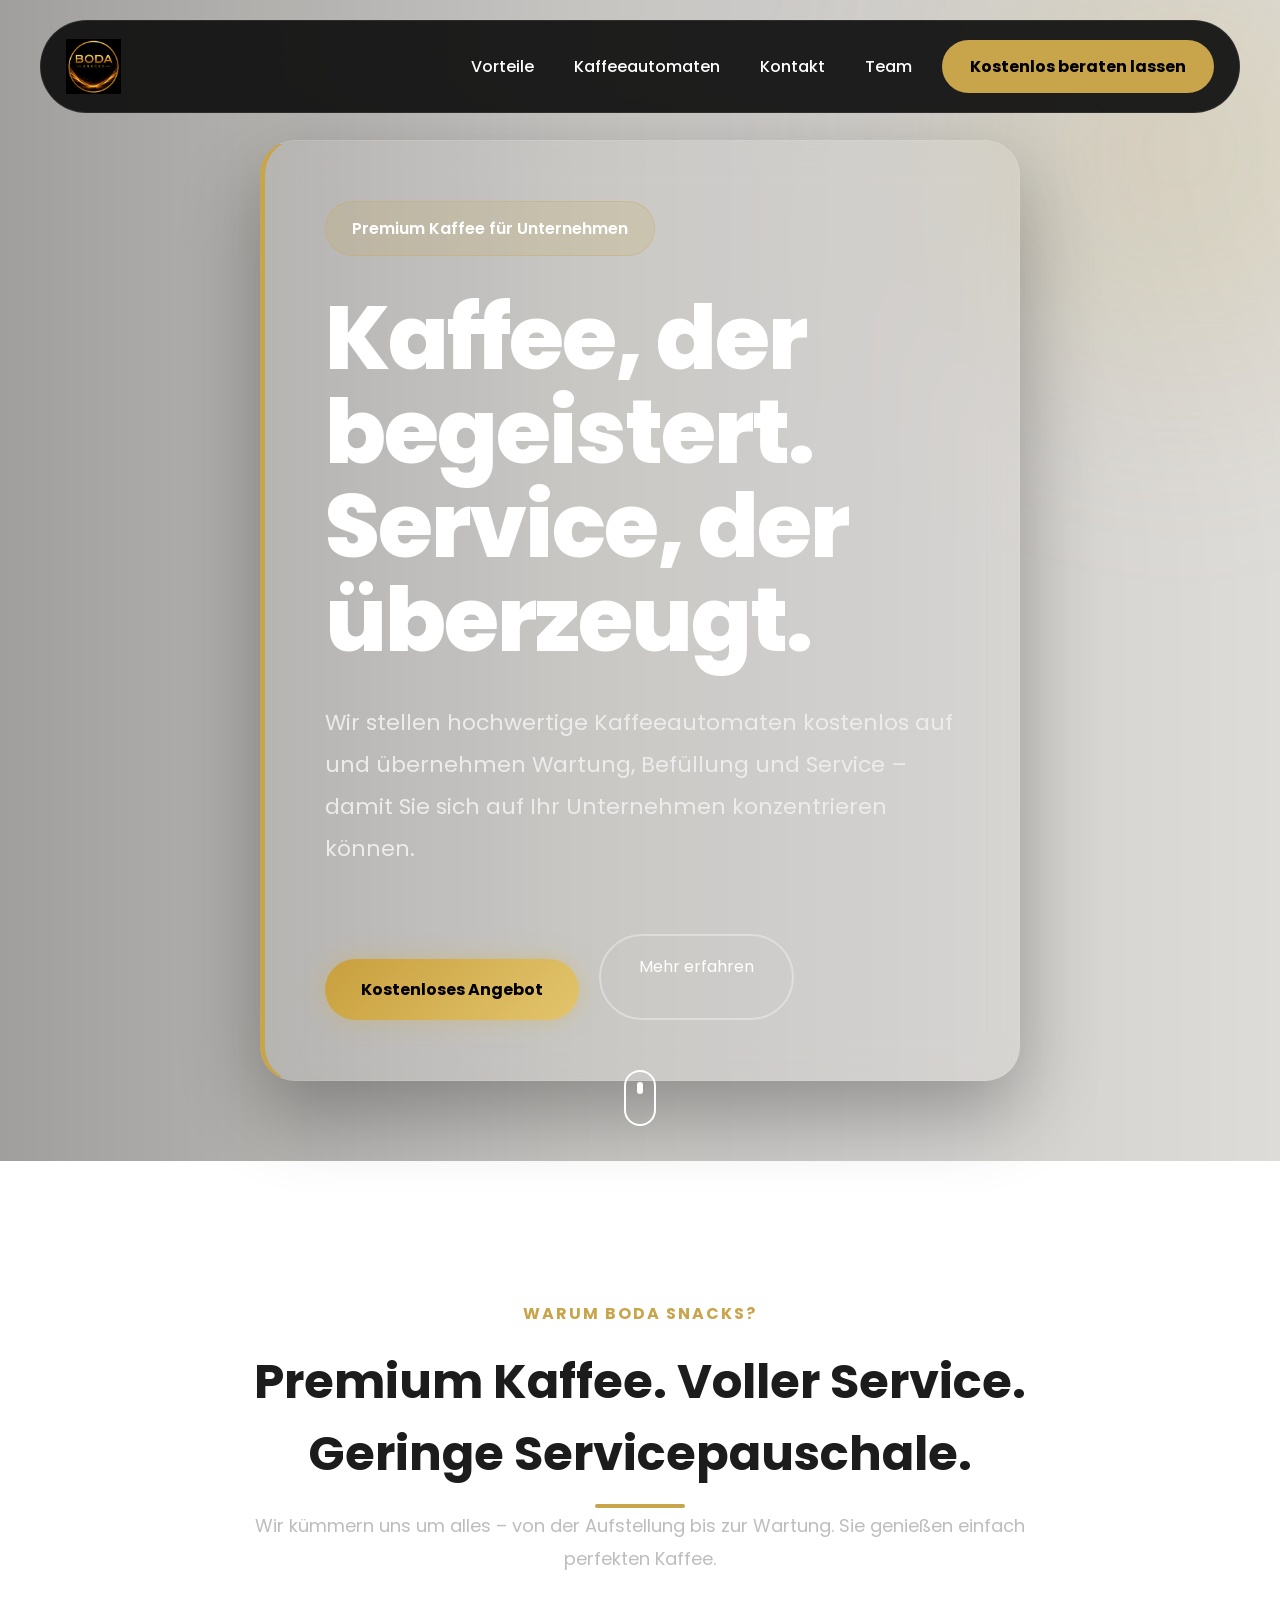
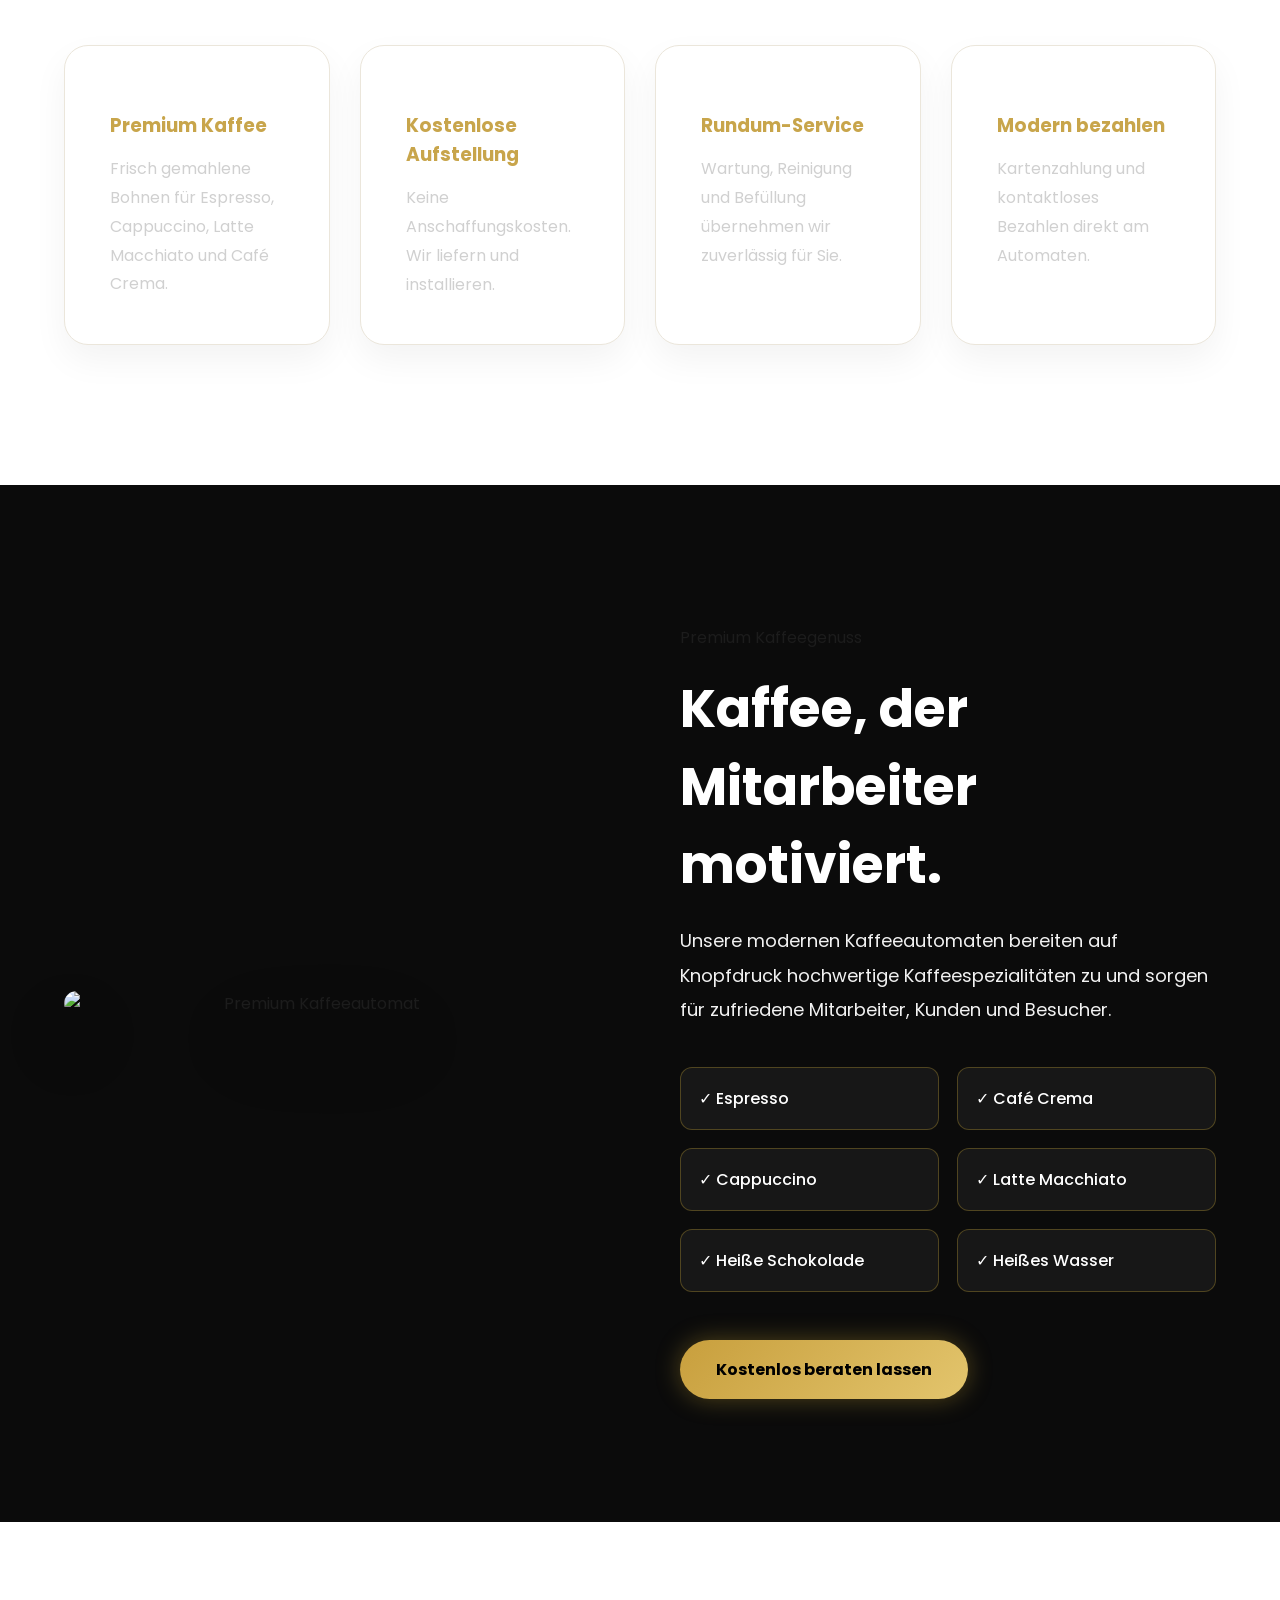
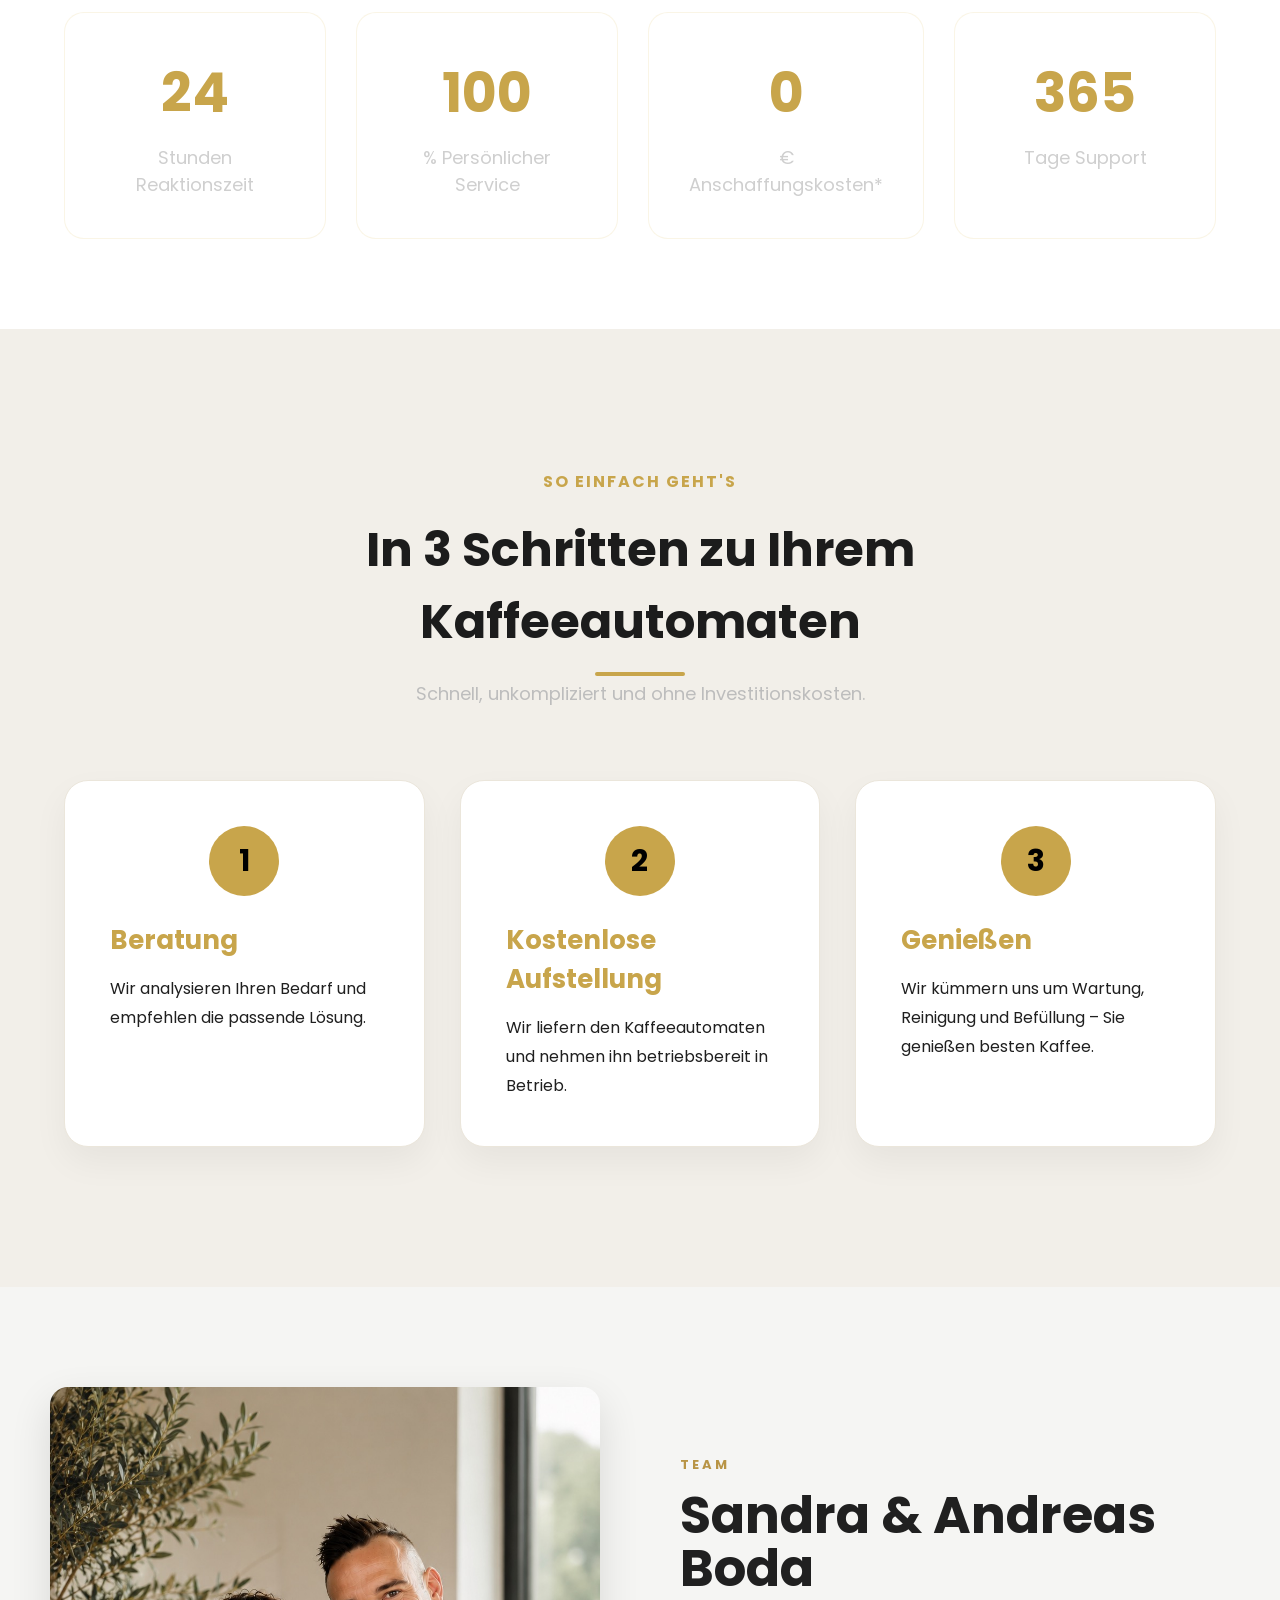
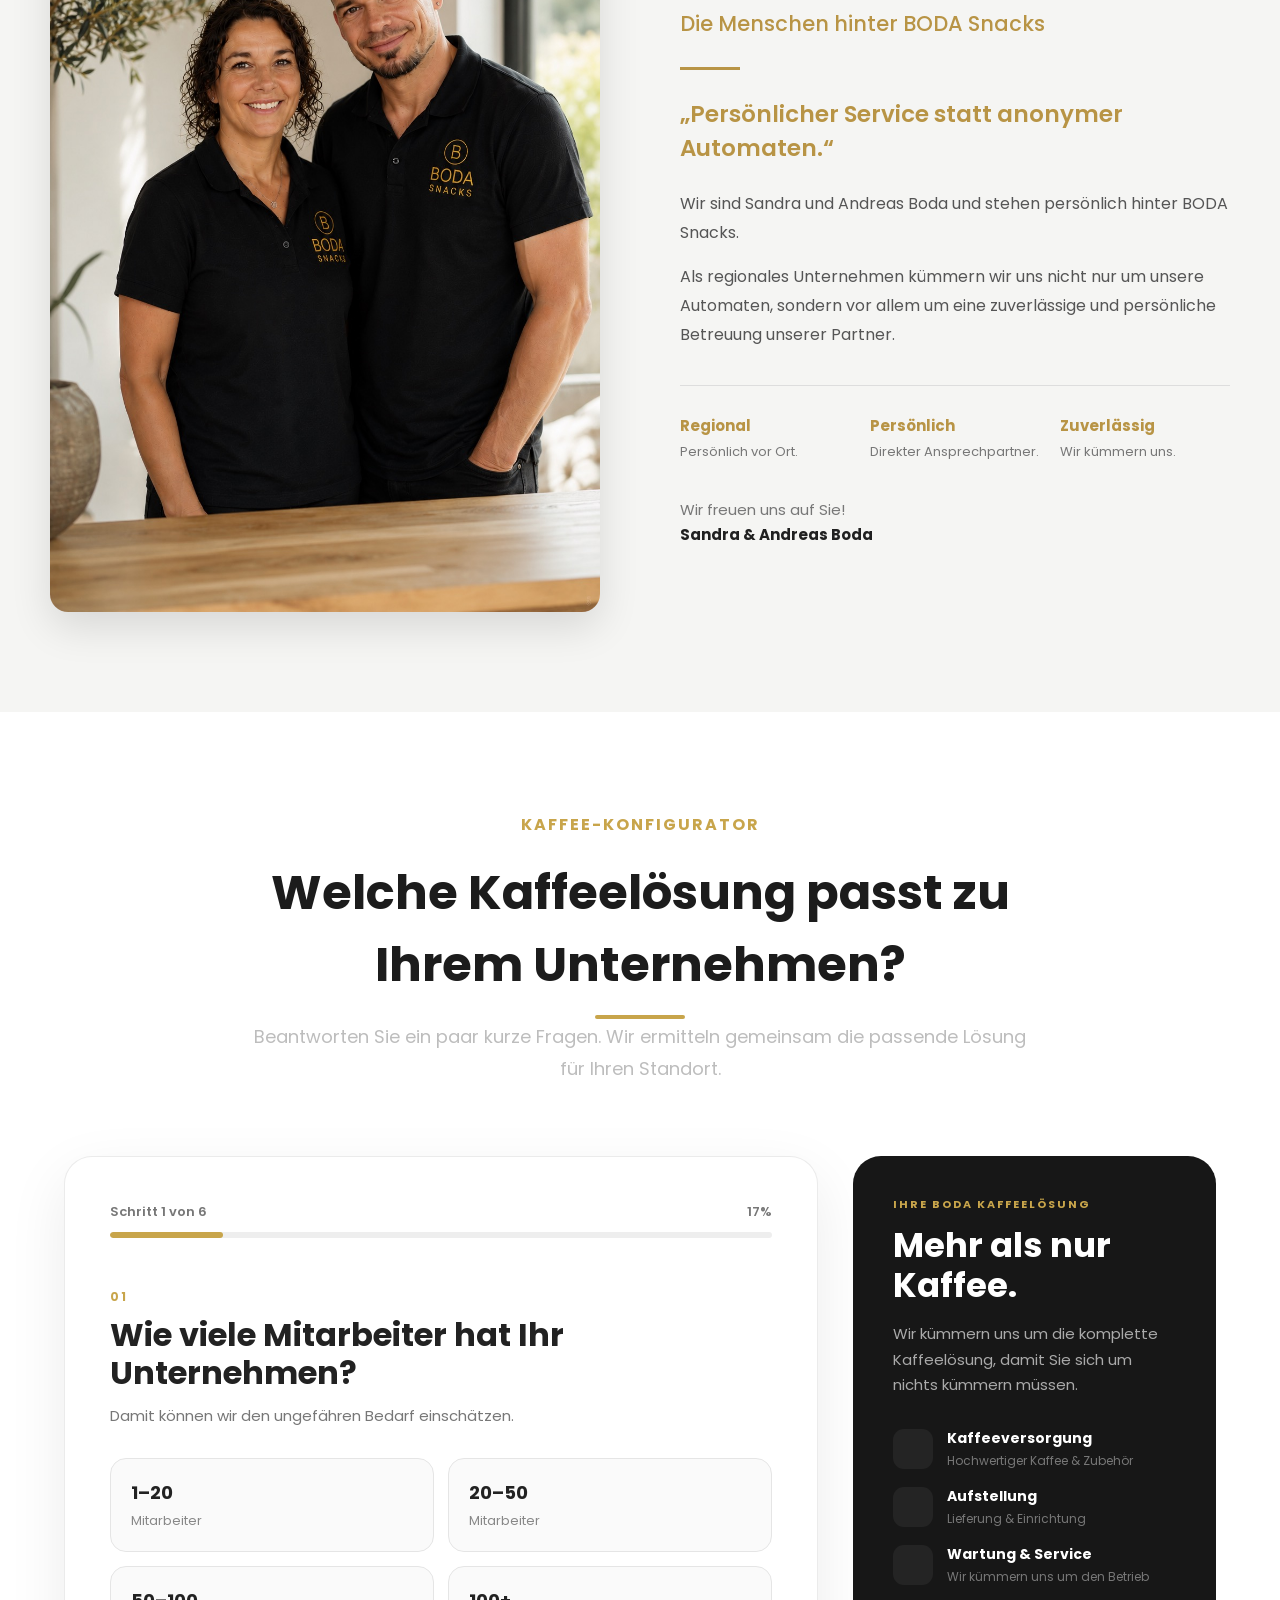
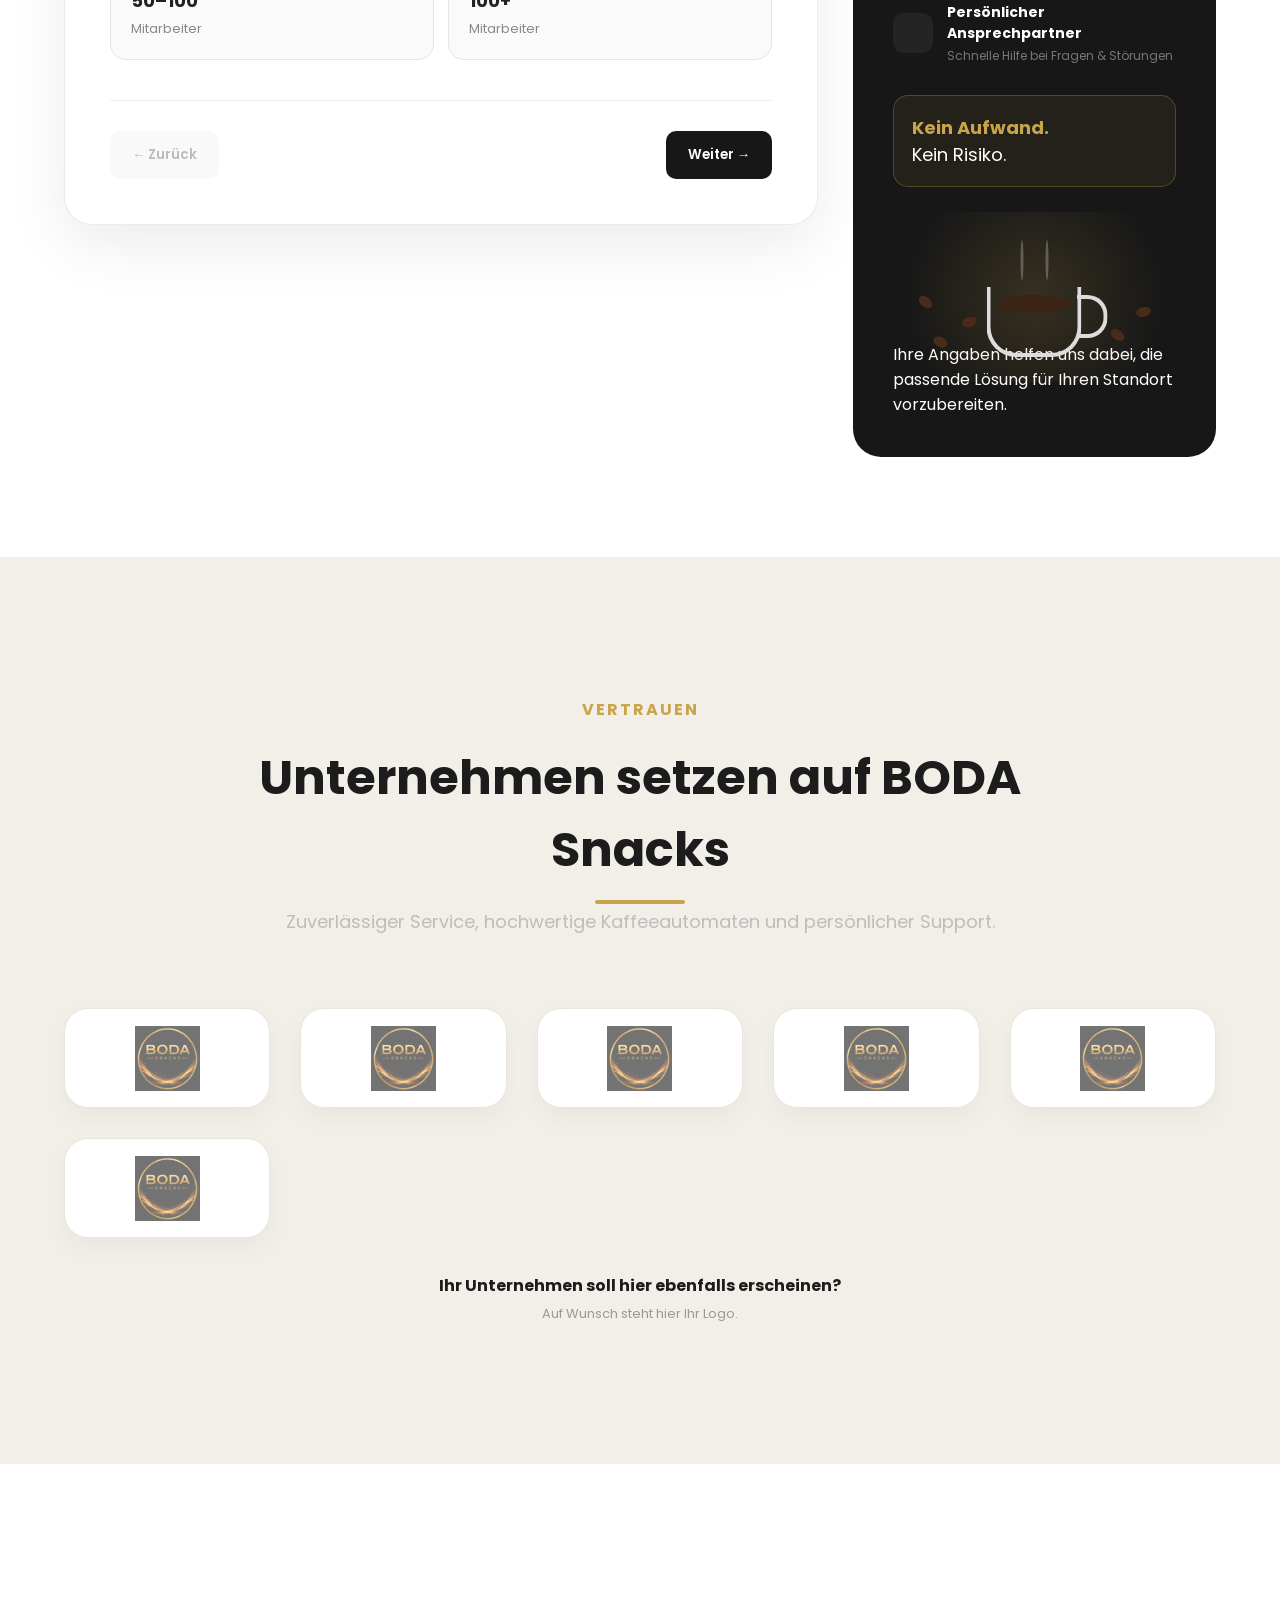
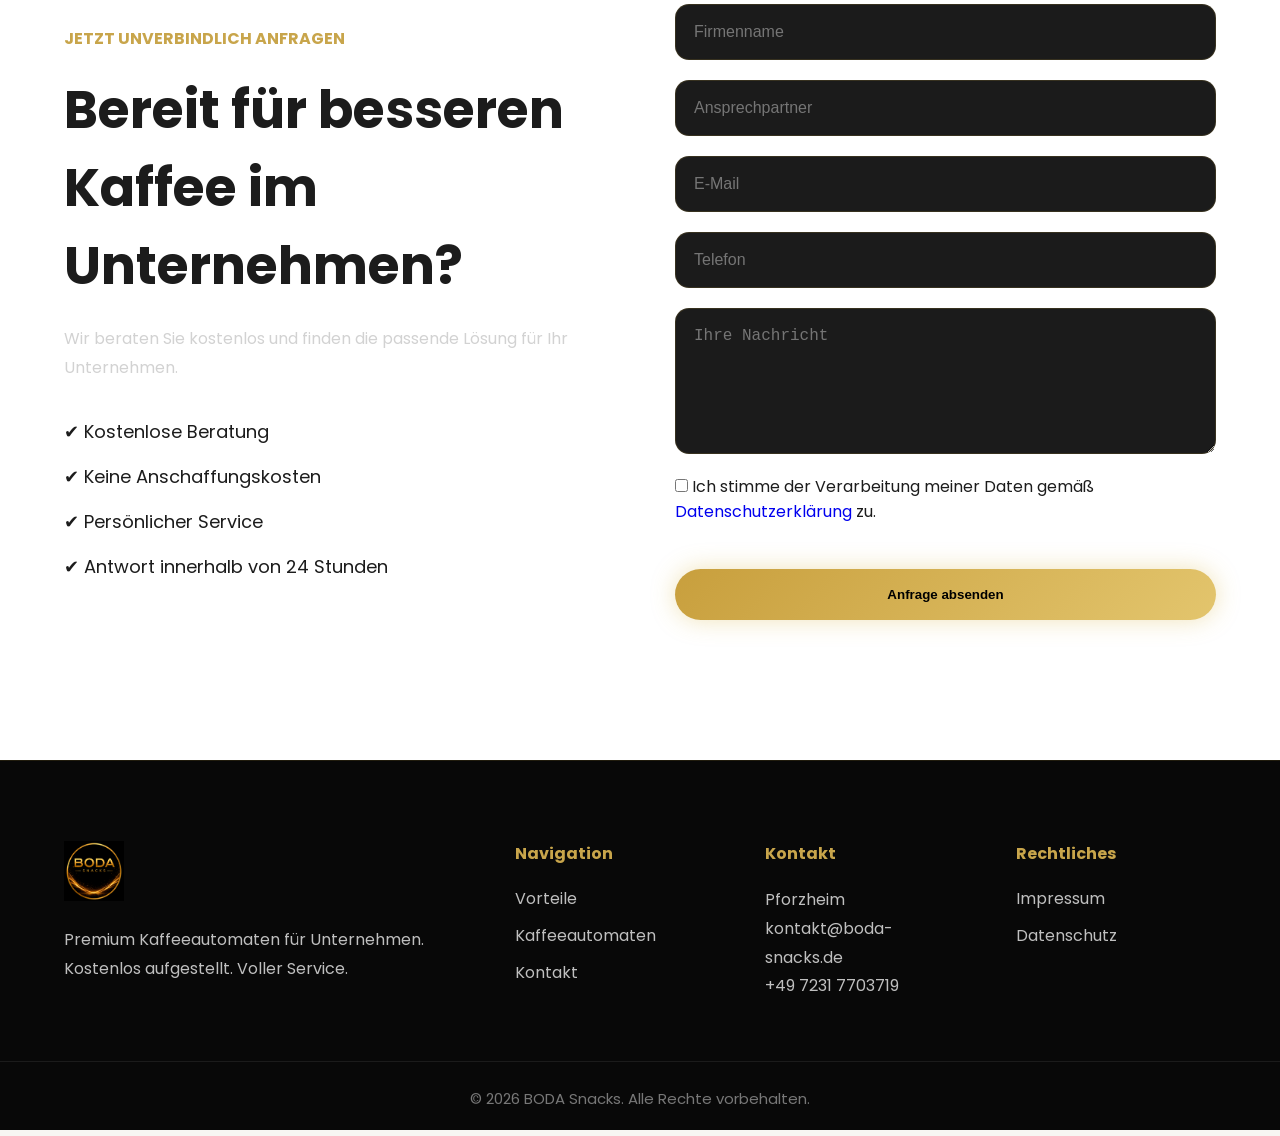
==== index.html @ b127eeb4 "Update index.html" ====
<!DOCTYPE html>
<html lang="de">
<head>

<meta charset="UTF-8">
<meta name="viewport" content="width=device-width, initial-scale=1.0">

<title>Premium Kaffeeautomaten für Unternehmen | BODA Snacks</title>

<meta name="description"
content="Premium Kaffeeautomaten für Unternehmen. Kostenlos aufgestellt. Voller Service. Hochwertiger Kaffee für Mitarbeiter und Kunden.">

<link rel="stylesheet" href="css/style.css">

<link rel="preconnect" href="https://fonts.googleapis.com">
<link rel="preconnect" href="https://fonts.gstatic.com" crossorigin>

<link href="https://fonts.googleapis.com/css2?family=Poppins:wght@300;400;500;600;700;800&display=swap" rel="stylesheet">

</head>

<body>
<header class="hero">

    <video autoplay muted loop playsinline class="hero-video">
        <source src="hero.mp4" type="video/mp4">
    </video>

    <div class="hero-overlay"></div>
    
    <nav class="navbar container">

        <a href="#" class="logo">
            <img src="logo.png" alt="BODA Snacks">
        </a>

        <ul class="nav-links">
            <li><a href="#vorteile">Vorteile</a></li>
            <li><a href="#kaffee">Kaffeeautomaten</a></li>
            <li><a href="#kontakt">Kontakt</a></li>
            <li><a href="#team">Team</a></li>
        </ul>

        <a href="#kontakt" class="btn-nav">
            Kostenlos beraten lassen
        </a>
<div class="hamburger">
        <span></span>
        <span></span>
        <span></span>
    </div>
        
    </nav>

    <div class="hero-content container">

        <span class="hero-badge">
            Premium Kaffee für Unternehmen
        </span>

        <h1>
            Kaffee, der begeistert.
            <br>
            Service, der überzeugt.
        </h1>

        <p>
            Wir stellen hochwertige Kaffeeautomaten kostenlos auf und übernehmen
            Wartung, Befüllung und Service – damit Sie sich auf Ihr Unternehmen
            konzentrieren können.
        </p>

        <div class="hero-buttons">

            <a href="#kontakt" class="btn-gold">
                Kostenloses Angebot
            </a>

            <a href="#kaffee" class="btn-outline">
                Mehr erfahren
            </a>

        </div>

    </div>

<div class="scroll-indicator">

    <span></span>

</div>
    
</header>
<section id="vorteile" class="benefits">

    <div class="container">

        <div class="section-title">
            <span>Warum BODA Snacks?</span>
            <h2>Premium Kaffee. Voller Service. Geringe Servicepauschale.</h2>
            <p>
                Wir kümmern uns um alles – von der Aufstellung bis zur Wartung.
                Sie genießen einfach perfekten Kaffee.
            </p>
        </div>

        <div class="benefit-grid">

            <div class="benefit-card">
                <div class="benefit-icon">
                <i data-lucide="coffee"></i>
                </div>
                <h3>Premium Kaffee</h3>
                <p>Frisch gemahlene Bohnen für Espresso, Cappuccino, Latte Macchiato und Café Crema.</p>
            </div>

            <div class="benefit-card">
            <div class="benefit-icon">
            <i data-lucide="truck"></i>
            </div>
            <h3>Kostenlose Aufstellung</h3>
            <p>
            Keine Anschaffungskosten. Wir liefern und installieren.
            </p>
            </div>

            <div class="benefit-card">
                <div class="benefit-icon">
                    <i data-lucide="wrench"></i>
                </div>
                <h3>Rundum-Service</h3>
                <p>Wartung, Reinigung und Befüllung übernehmen wir zuverlässig für Sie.</p>
            </div>

            <div class="benefit-card">
                <div class="benefit-icon">
                    <i data-lucide="credit-card"></i>
                </div>
                <h3>Modern bezahlen</h3>
                <p>Kartenzahlung und kontaktloses Bezahlen direkt am Automaten.</p>
            </div>

        </div>

    </div>

</section>

<section id="kaffee" class="coffee-showcase">

    <div class="container showcase-grid">

        <div class="showcase-image">

            <img src="hero2.mp4"
                 alt="Premium Kaffeeautomat">

        </div>

        <div class="showcase-content">

            <span>Premium Kaffeegenuss</span>

            <h2>
                Kaffee, der Mitarbeiter motiviert.
            </h2>

            <p>
                Unsere modernen Kaffeeautomaten bereiten auf Knopfdruck
                hochwertige Kaffeespezialitäten zu und sorgen für zufriedene
                Mitarbeiter, Kunden und Besucher.
            </p>

            <div class="coffee-list">

                <div>✓ Espresso</div>
                <div>✓ Café Crema</div>
                <div>✓ Cappuccino</div>
                <div>✓ Latte Macchiato</div>
                <div>✓ Heiße Schokolade</div>
                <div>✓ Heißes Wasser</div>

            </div>

            <a href="#kontakt" class="btn-gold">
                Kostenlos beraten lassen
            </a>

        </div>

    </div>

</section>

<section class="stats">

    <div class="container stats-grid">

        <div class="stat">
            <h2 class="counter" data-target="24">24</h2>
            <p>Stunden Reaktionszeit</p>
        </div>

        <div class="stat">
          <h2 class="counter" data-target="100">100</h2>
        <p>% Persönlicher Service</p>
        </div>

        <div class="stat">
          <h2 class="counter" data-target="0">0</h2>
        <p>€ Anschaffungskosten*</p>
        </div>

        <div class="stat">
           <h2 class="counter" data-target="365">365</h2>
            <p>Tage Support</p>
        </div>

    </div>

</section>

<section class="process">

    <div class="container">

        <div class="section-title">
            <span>So einfach geht's</span>
            <h2>In 3 Schritten zu Ihrem Kaffeeautomaten</h2>
            <p>
                Schnell, unkompliziert und ohne Investitionskosten.
            </p>
        </div>

        <div class="process-grid">

            <div class="process-card">

                <div class="number">1</div>

                <h3>Beratung</h3>

                <p>
                    Wir analysieren Ihren Bedarf und empfehlen die passende Lösung.
                </p>

            </div>

            <div class="process-card">

                <div class="number">2</div>

                <h3>Kostenlose Aufstellung</h3>

                <p>
                    Wir liefern den Kaffeeautomaten und nehmen ihn betriebsbereit in Betrieb.
                </p>

            </div>

            <div class="process-card">

                <div class="number">3</div>

                <h3>Genießen</h3>

                <p>
                    Wir kümmern uns um Wartung, Reinigung und Befüllung – Sie genießen besten Kaffee.
                </p>

            </div>

        </div>

    </div>

</section>

<!-- TEAM / ÜBER UNS -->
<section class="team-section" id="team">
  <div class="team-container">

    <div class="team-image">
      <img src="teamfoto.jpg" alt="Sandra und Andreas Boda – BODA Snacks">
    </div>

    <div class="team-content">
      <span class="team-label">TEAM</span>

      <h2>
        Sandra &amp; Andreas Boda
      </h2>

      <h3>Die Menschen hinter BODA Snacks</h3>

      <div class="team-line"></div>

      <p class="team-quote">
        „Persönlicher Service statt anonymer Automaten.“
      </p>

      <p>
        Wir sind Sandra und Andreas Boda und stehen persönlich
        hinter BODA Snacks.
      </p>

      <p>
        Als regionales Unternehmen kümmern wir uns nicht nur um
        unsere Automaten, sondern vor allem um eine zuverlässige
        und persönliche Betreuung unserer Partner.
      </p>

      <div class="team-values">
        <div>
          <strong>Regional</strong>
          <span>Persönlich vor Ort.</span>
        </div>

        <div>
          <strong>Persönlich</strong>
          <span>Direkter Ansprechpartner.</span>
        </div>

        <div>
          <strong>Zuverlässig</strong>
          <span>Wir kümmern uns.</span>
        </div>
      </div>

      <p class="team-signature">
        Wir freuen uns auf Sie!<br>
        <strong>Sandra &amp; Andreas Boda</strong>
      </p>
    </div>

  </div>
</section>
    
<section class="configurator" id="konfigurator">

    <div class="container">

        <div class="section-title">

            <span>KAFFEE-KONFIGURATOR</span>

            <h2>
                Welche Kaffeelösung passt zu Ihrem Unternehmen?
            </h2>

            <p>
                Beantworten Sie ein paar kurze Fragen.
                Wir ermitteln gemeinsam die passende Lösung für Ihren Standort.
            </p>

        </div>


        <div class="configurator-layout">


            <!-- LINKER BEREICH -->

            <div class="configurator-form">


                <!-- FORTSCHRITT -->

                <div class="config-progress">

                    <div class="progress-top">

                        <span id="stepLabel">
                            Schritt 1 von 6
                        </span>

                        <span id="progressPercent">
                            17%
                        </span>

                    </div>


                    <div class="progress-bar">

                        <div
                            id="progressFill"
                            class="progress-fill">
                        </div>

                    </div>

                </div>


                <!-- SCHRITT 1 -->

                <div
                    class="config-step active"
                    data-step="1">

                    <span class="step-number">
                        01
                    </span>

                    <h3>
                        Wie viele Mitarbeiter hat Ihr Unternehmen?
                    </h3>

                    <p class="step-description">
                        Damit können wir den ungefähren Bedarf einschätzen.
                    </p>


                    <div class="option-grid">

                        <button
                            type="button"
                            class="config-option"
                            data-group="employees"
                            data-value="1–20">

                            <strong>1–20</strong>

                            <span>Mitarbeiter</span>

                        </button>


                        <button
                            type="button"
                            class="config-option"
                            data-group="employees"
                            data-value="20–50">

                            <strong>20–50</strong>

                            <span>Mitarbeiter</span>

                        </button>


                        <button
                            type="button"
                            class="config-option"
                            data-group="employees"
                            data-value="50–100">

                            <strong>50–100</strong>

                            <span>Mitarbeiter</span>

                        </button>


                        <button
                            type="button"
                            class="config-option"
                            data-group="employees"
                            data-value="100+">

                            <strong>100+</strong>

                            <span>Mitarbeiter</span>

                        </button>

                    </div>

                </div>


                <!-- SCHRITT 2 -->

                <div
                    class="config-step"
                    data-step="2">

                    <span class="step-number">
                        02
                    </span>

                    <h3>
                        Wo soll die Kaffeelösung eingesetzt werden?
                    </h3>

                    <p class="step-description">
                        Wo wird der Kaffee hauptsächlich getrunken?
                    </p>


                    <div class="option-grid">

                        <button
                            type="button"
                            class="config-option"
                            data-group="location"
                            data-value="Büro">

                            <strong>Büro</strong>

                            <span>Büro & Verwaltung</span>

                        </button>


                        <button
                            type="button"
                            class="config-option"
                            data-group="location"
                            data-value="Produktion">

                            <strong>Produktion</strong>

                            <span>Werkstatt & Produktion</span>

                        </button>


                        <button
                            type="button"
                            class="config-option"
                            data-group="location"
                            data-value="Empfang">

                            <strong>Empfang</strong>

                            <span>Kunden & Besucher</span>

                        </button>


                        <button
                            type="button"
                            class="config-option"
                            data-group="location"
                            data-value="Pausenraum">

                            <strong>Pausenraum</strong>

                            <span>Mitarbeiterbereich</span>

                        </button>


                        <button
                            type="button"
                            class="config-option"
                            data-group="location"
                            data-value="Sonstiges">

                            <strong>Sonstiges</strong>

                            <span>Anderer Einsatzort</span>

                        </button>

                    </div>

                </div>


                <!-- SCHRITT 3 -->

                <div
                    class="config-step"
                    data-step="3">

                    <span class="step-number">
                        03
                    </span>

                    <h3>
                        Welche Getränke sollen angeboten werden?
                    </h3>

                    <p class="step-description">
                        Wählen Sie alle gewünschten Getränke aus.
                    </p>


                    <div class="checkbox-grid">


                        <label class="config-checkbox">

                            <input
                                type="checkbox"
                                name="drinks"
                                value="Kaffee / Café Crema">

                            <span class="checkmark">✓</span>

                            <span class="checkbox-text">
                                Kaffee / Café Crema
                            </span>

                        </label>


                        <label class="config-checkbox">

                            <input
                                type="checkbox"
                                name="drinks"
                                value="Espresso">

                            <span class="checkmark">✓</span>

                            <span class="checkbox-text">
                                Espresso
                            </span>

                        </label>


                        <label class="config-checkbox">

                            <input
                                type="checkbox"
                                name="drinks"
                                value="Cappuccino">

                            <span class="checkmark">✓</span>

                            <span class="checkbox-text">
                                Cappuccino
                            </span>

                        </label>


                        <label class="config-checkbox">

                            <input
                                type="checkbox"
                                name="drinks"
                                value="Latte Macchiato">

                            <span class="checkmark">✓</span>

                            <span class="checkbox-text">
                                Latte Macchiato
                            </span>

                        </label>


                        <label class="config-checkbox">

                            <input
                                type="checkbox"
                                name="drinks"
                                value="Heiße Schokolade">

                            <span class="checkmark">✓</span>

                            <span class="checkbox-text">
                                Heiße Schokolade
                            </span>

                        </label>


                        <label class="config-checkbox">

                            <input
                                type="checkbox"
                                name="drinks"
                                value="Heißwasser">

                            <span class="checkmark">✓</span>

                            <span class="checkbox-text">
                                Heißwasser
                            </span>

                        </label>

                    </div>

                </div>


                <!-- SCHRITT 4 -->

                <div
                    class="config-step"
                    data-step="4">

                    <span class="step-number">
                        04
                    </span>

                    <h3>
                        Wie viele Tassen werden ungefähr täglich getrunken?
                    </h3>

                    <p class="step-description">
                        Eine grobe Einschätzung reicht völlig aus.
                    </p>


                    <div class="option-grid">

                        <button
                            type="button"
                            class="config-option"
                            data-group="cups"
                            data-value="Unter 20">

                            <strong>&lt; 20</strong>

                            <span>Tassen pro Tag</span>

                        </button>


                        <button
                            type="button"
                            class="config-option"
                            data-group="cups"
                            data-value="20–50">

                            <strong>20–50</strong>

                            <span>Tassen pro Tag</span>

                        </button>


                        <button
                            type="button"
                            class="config-option"
                            data-group="cups"
                            data-value="50–100">

                            <strong>50–100</strong>

                            <span>Tassen pro Tag</span>

                        </button>


                        <button
                            type="button"
                            class="config-option"
                            data-group="cups"
                            data-value="100+">

                            <strong>100+</strong>

                            <span>Tassen pro Tag</span>

                        </button>

                    </div>

                </div>


                <!-- SCHRITT 5 -->

                <div
                    class="config-step"
                    data-step="5">

                    <span class="step-number">
                        05
                    </span>

                    <h3>
                        Was soll ausgegeben werden?
                    </h3>

                    <p class="step-description">
                        Wählen Sie die gewünschte Ausgabeform.
                    </p>


                    <div class="option-grid">

                        <button
                            type="button"
                            class="config-option"
                            data-group="container"
                            data-value="Tassen">

                            <strong>Tassen</strong>

                            <span>Mehrweg</span>

                        </button>


                        <button
                            type="button"
                            class="config-option"
                            data-group="container"
                            data-value="Becher">

                            <strong>Becher</strong>

                            <span>Einweg</span>

                        </button>


                        <button
                            type="button"
                            class="config-option"
                            data-group="container"
                            data-value="Beides">

                            <strong>Beides</strong>

                            <span>Je nach Situation</span>

                        </button>

                    </div>

                </div>

<!-- SCHRITT 6 -->

<div
    class="config-step"
    data-step="6">

    <span class="step-number">
        06
    </span>

    <h3>
    Fast geschafft.
</h3>

<p class="step-description">
    Vielen Dank, dass Sie sich die Zeit für unseren
    Kaffee-Konfigurator genommen haben.
</p>

<p class="config-final-text">
    Gehen Sie jetzt auf <strong>„Weiter“</strong>.
    Ihre Angaben werden automatisch in Ihre
    E-Mail-Anfrage übernommen.
</p>

<div class="config-logo-final">

    <img
        src="logo.png"
        alt="BODA Snacks">

</div>
    
</div>


<!-- NAVIGATION -->

                <div class="config-navigation">

                    <button
                        type="button"
                        id="configBack"
                        class="config-back"
                        disabled>

                        ← Zurück

                    </button>


                    <button
                        type="button"
                        id="configNext"
                        class="config-next">

                        Weiter →

                    </button>

                </div>


            </div>


            <!-- RECHTE BODA BOX -->

            <aside class="configurator-summary">

                <div class="summary-inner">


                    <span class="summary-eyebrow">
                        IHRE BODA KAFFEELÖSUNG
                    </span>


                    <h3>
                        Mehr als nur Kaffee.
                    </h3>


                    <p class="summary-intro">
                        Wir kümmern uns um die komplette
                        Kaffeelösung, damit Sie sich um
                        nichts kümmern müssen.
                    </p>


                    <div class="summary-points">


                        <div class="summary-point">

                            <div class="summary-icon">
                                <i data-lucide="coffee"></i>
                            </div>

                            <div>

                                <strong>
                                    Kaffeeversorgung
                                </strong>

                                <span>
                                    Hochwertiger Kaffee & Zubehör
                                </span>

                            </div>

                        </div>


                        <div class="summary-point">

                            <div class="summary-icon">
                                <i data-lucide="truck"></i>
                            </div>

                            <div>

                                <strong>
                                    Aufstellung
                                </strong>

                                <span>
                                    Lieferung & Einrichtung
                                </span>

                            </div>

                        </div>


                        <div class="summary-point">

                            <div class="summary-icon">
                                <i data-lucide="wrench"></i>
                            </div>

                            <div>

                                <strong>
                                    Wartung & Service
                                </strong>

                                <span>
                                    Wir kümmern uns um den Betrieb
                                </span>

                            </div>

                        </div>


                        <div class="summary-point">

                            <div class="summary-icon">
                                <i data-lucide="headphones"></i>
                            </div>

                            <div>

                                <strong>
                                    Persönlicher Ansprechpartner
                                </strong>

                                <span>
                                    Schnelle Hilfe bei Fragen & Störungen
                                </span>

                            </div>

                        </div>


                    </div>


                    <div class="summary-badge">

                        <strong>
                            Kein Aufwand.
                        </strong>

                        <span>
                            Kein Risiko.
                        </span>

                    </div>


                    <div class="summary-visual">

                        <div class="coffee-cup">

                            <div class="coffee-liquid"></div>

                            <div class="coffee-steam steam-one"></div>

                            <div class="coffee-steam steam-two"></div>

                        </div>


                        <div class="coffee-beans">

                            <span></span>
                            <span></span>
                            <span></span>
                            <span></span>
                            <span></span>

                        </div>

                    </div>


                    <p class="summary-bottom">

                        Ihre Angaben helfen uns dabei,
                        die passende Lösung für Ihren Standort
                        vorzubereiten.

                    </p>


                </div>

            </aside>


        </div>


        <!-- ABSCHLUSS -->

        <div
            class="config-complete"
            id="configComplete">

            <div class="complete-icon">
                ✓
            </div>


            <span>
                FAST GESCHAFFT
            </span>


            <h3>
                Ihre Kaffeelösung ist vorbereitet.
            </h3>


            <p>
                Auf Basis Ihrer Angaben können wir jetzt
                die passende Lösung für Ihr Unternehmen
                vorbereiten.
            </p>

<div class="config-service-price">

    <span>
        Ihre Servicepauschale
    </span>

    <strong>
        ab 98 €
    </strong>

    <small>
        Bei höherem Verbrauch können wir die 
        Servicepauschale entsprechend reduzieren.
    </small>

</div>
            <a
                href="#kontakt"
                class="btn-gold">

                Unverbindlich anfragen →

            </a>

        </div>

    </div>

</section>

<section class="trust">

    <div class="container">


        <div class="section-title">

            <span>VERTRAUEN</span>

            <h2>
                Unternehmen setzen auf BODA Snacks
            </h2>

            <p>
                Zuverlässiger Service, hochwertige Kaffeeautomaten
                und persönlicher Support.
            </p>

        </div>


        <div class="logo-grid">


            <div class="logo-box boda-placeholder">

                <img
                    src="logo.png"
                    alt="BODA Snacks">

            </div>


            <div class="logo-box boda-placeholder">

                <img
                    src="logo.png"
                    alt="BODA Snacks">

            </div>


            <div class="logo-box boda-placeholder">

                <img
                    src="logo.png"
                    alt="BODA Snacks">

            </div>


            <div class="logo-box boda-placeholder">

                <img
                    src="logo.png"
                    alt="BODA Snacks">

            </div>


            <div class="logo-box boda-placeholder">

                <img
                    src="logo.png"
                    alt="BODA Snacks">

            </div>


            <div class="logo-box boda-placeholder">

                <img
                    src="logo.png"
                    alt="BODA Snacks">

            </div>


        </div>


        <div class="trust-placeholder-text">

            <strong>
                Ihr Unternehmen soll hier ebenfalls erscheinen?
            </strong>

            <span>
                Auf Wunsch steht hier Ihr Logo.
            </span>

        </div>


    </div>

</section>

<section id="kontakt" class="cta">

    <div class="container cta-grid">

        <div class="cta-text">

            <span>Jetzt unverbindlich anfragen</span>

            <h2>Bereit für besseren Kaffee im Unternehmen?</h2>

            <p>
                Wir beraten Sie kostenlos und finden die passende Lösung
                für Ihr Unternehmen.
            </p>

            <ul class="cta-list">

                <li>✔ Kostenlose Beratung</li>
                <li>✔ Keine Anschaffungskosten</li>
                <li>✔ Persönlicher Service</li>
                <li>✔ Antwort innerhalb von 24 Stunden</li>

            </ul>

        </div>

   <form
    class="contact-form"
    action="https://formsubmit.co/kontakt@boda-snacks.de"
    method="POST">

    <!-- FormSubmit Einstellungen -->
    <input
        type="hidden"
        name="_subject"
        value="Neue Kaffee-Anfrage über BODA Snacks">
<input
    type="hidden"
    name="_next"
    value="https://siggibieber.github.io/boda-snacks-kaffee/danke.html">

    <input
        type="hidden"
        name="_template"
        value="table">

    <!-- Kundendaten -->
    <input
        type="text"
        name="Firmenname"
        placeholder="Firmenname"
        required>

    <input
        type="text"
        name="Ansprechpartner"
        placeholder="Ansprechpartner"
        required>

    <input
        type="email"
        name="E-Mail"
        placeholder="E-Mail"
        required>

    <input
        type="tel"
        name="Telefon"
        placeholder="Telefon">

    <!-- Nachricht / Konfiguration -->
    <textarea
        id="contactMessage"
        name="Nachricht"
        rows="6"
        placeholder="Ihre Nachricht"></textarea>

    <!-- Datenschutz -->
    <div class="privacy-check">
        <label>
            <input
                type="checkbox"
                name="Datenschutz"
                value="zugestimmt"
                required>

            <span>
                Ich stimme der Verarbeitung meiner Daten
                gemäß
                <a href="Datenschutz.html" target="_blank">
                    Datenschutzerklärung
                </a>
                zu.
            </span>
        </label>
    </div>

    <!-- Absenden -->
    <button
        type="submit"
        class="btn-gold">
        Anfrage absenden
    </button>

</form>

    </div>

</section>

<footer class="footer">

    <div class="container footer-grid">

        <div>

            <img src="logo.png" alt="BODA Snacks" class="footer-logo">

            <p>
                Premium Kaffeeautomaten für Unternehmen.
                Kostenlos aufgestellt. Voller Service.
            </p>

        </div>

        <div>

            <h4>Navigation</h4>

            <a href="#vorteile">Vorteile</a>
            <a href="#kaffee">Kaffeeautomaten</a>
            <a href="#kontakt">Kontakt</a>

        </div>

        <div>

            <h4>Kontakt</h4>

            <p>Pforzheim</p>
            <p>kontakt@boda-snacks.de</p>
            <p>+49 7231 7703719</p>

        </div>

        <div>

            <h4>Rechtliches</h4>

        <a href="Impressum.html">Impressum</a>
        <a href="Datenschutz.html">Datenschutz</a>

        </div>

    </div>

    <div class="copyright">

        © 2026 BODA Snacks. Alle Rechte vorbehalten.

    </div>

</footer>
    
<script src="https://unpkg.com/lucide@latest"></script>

<script src="js/main.js"></script>

<script>
    lucide.createIcons();
</script>

</body>
</html>
---- css/style.css ----
/* ========= RESET ========= */

*{
    margin:0;
    padding:0;
    box-sizing:border-box;
}

html{
    scroll-behavior:smooth;
}

body{

    font-family:'Poppins',sans-serif;

    background:#F7F5F2;

    color:#1C1C1C;

    overflow-x:hidden;

}

/* ========= FARBEN ========= */

:root{

    --gold:#C8A54B;
    --gold-light:#E5C870;

    --black:#171717;
    --white:#FFFFFF;

    --bg:#F7F5F2;
    --section:#FFFFFF;
    --section2:#F2EFE9;

    --text:#1F1F1F;
    --text-light:#6B6B6B;

}

/* ========= CONTAINER ========= */

.container{

    width:min(1200px,90%);
    margin:auto;

}

section{

    padding:140px 0;

}

a{

    text-decoration:none;

}

img{

    max-width:100%;
    display:block;

}

/* ===========================
   HERO
=========================== */

.hero{
    position:relative;
    min-height:100vh;
    padding:140px 0 80px;
}

.hero::before{

content:"";

position:absolute;

right:-250px;

top:-200px;

width:700px;

height:700px;

background:radial-gradient(circle,
rgba(212,175,55,.18) 0%,
transparent 70%);

filter:blur(80px);

pointer-events:none;

z-index:1;

}

.hero-video{
    position:absolute;
    inset:0;
    width:100%;
    height:100%;
    object-fit:cover;
    display:block;
    z-index:0;
    pointer-events:none;
    animation:heroZoom 20s ease-in-out infinite alternate;
}

.hero-overlay{
    position:absolute;
    inset:0;
    z-index:1;

    background:
    linear-gradient(
        to right,
        rgba(0,0,0,.35) 0%,
        rgba(0,0,0,.20) 45%,
        rgba(0,0,0,.10) 100%
    );
}

.navbar{
    position:fixed !important;
    top:20px;
    left:50%;
    transform:translateX(-50%);

    z-index:99999 !important;

    width:min(1200px,94%);
    background:rgba(10,10,10,.90);
    backdrop-filter:blur(18px);

    padding:18px 25px;
    border-radius:70px;
    border:1px solid rgba(255,255,255,.08);

    display:flex !important;
    align-items:center !important;
    flex-wrap:nowrap !important;
}

.logo img{
    height:55px;
}

.nav-links{
    display:flex;
    align-items:center;
    gap:40px;
    list-style:none;

    margin-left:auto;
    margin-right:30px;

    flex:0 0 auto;
}

.nav-links a{
    color:white;
    font-weight:500;
    transition:.3s;
}

.nav-links a:hover{
    color:var(--gold);
}

.btn-nav{
    display:flex !important;
    align-items:center;
    justify-content:center;

    flex:0 0 auto !important;

    background:var(--gold);
    color:#000;

    padding:14px 28px;
    border-radius:40px;

    font-weight:700;
    white-space:nowrap;

    margin:0 !important;
    position:static !important;

    z-index:100000 !important;
}

.hero-content{

    position:relative;
    z-index:5;

    display:flex;
    flex-direction:column;
    justify-content:center;

    max-width:760px;

    padding:60px;

    background:rgba(255,255,255,.06);

    backdrop-filter:blur(18px);

    border:1px solid rgba(255,255,255,.08);

    border-radius:35px;

    box-shadow:0 30px 80px rgba(0,0,0,.30);

    animation:heroFade 1.3s ease;
border-left:5px solid var(--gold);
}
.hero-badge{

display:inline-flex;

align-items:center;

gap:10px;

width:max-content;

padding:14px 26px;

border-radius:60px;

background:rgba(200,165,75,.18);

border:1px solid rgba(200,165,75,.30);

color:#fff;

font-weight:600;

margin-bottom:35px;

}

.hero h1{

color:#fff;

font-size:clamp(58px,7vw,92px);

font-weight:800;

line-height:1.05;

letter-spacing:-2px;

max-width:900px;

margin-bottom:35px;

}

.hero p{

font-size:22px;

line-height:1.9;

max-width:720px;

color:#ececec;

margin-bottom:50px;

}
.hero-buttons{

display:flex;

gap:20px;

flex-wrap:wrap;

margin-top:15px;

}

.btn-gold{
    background:linear-gradient(
        135deg,
        #c89f3d,
        #e3c56d
    );
    color:black;
    padding:18px 36px;
    border-radius:50px;
    font-weight:700;

    margin-top:25px;

    box-shadow:0 0 25px rgba(212,175,55,.35);
    transition:.35s;
}

.btn-gold:hover{

transform:translateY(-6px) scale(1.03);

box-shadow:0 20px 45px rgba(212,175,55,.45);

}

.btn-outline{

padding:18px 38px;

border-radius:50px;

border:2px solid rgba(255,255,255,.35);

color:white;

transition:.35s;

}

.btn-outline:hover{

background:white;

color:#111;

}


/* ===========================
   VORTEILE
=========================== */

.benefits{

background:var(--section);

}

.section-title{

    text-align:center;
    max-width:800px;
    margin:0 auto 70px;

}

.section-title span{

    color:var(--gold);
    font-weight:700;
    text-transform:uppercase;
    letter-spacing:2px;

}

.section-title h2{

    font-size:48px;
    margin:20px 0;

}

.section-title p{

    color:#bdbdbd;
    font-size:18px;
    line-height:1.8;

}

.benefit-grid{

    display:grid;
    grid-template-columns:repeat(auto-fit,minmax(260px,1fr));
    gap:30px;

}

.benefit-card{

    background:#ffffff;

    border:1px solid #ebe6db;

    border-radius:24px;

    padding:45px;

    transition:all .4s ease;

    box-shadow:0 15px 35px rgba(0,0,0,.05);

}

.benefit-card:hover{

    transform:translateY(-12px);

    border-color:var(--gold);

    box-shadow:0 0 35px rgba(212,175,55,.18);
    rotate:1deg;
}

.benefit-icon{

    font-size:48px;
    margin-bottom:20px;

}
/* ===========================
LUCIDE ICONS
=========================== */

.benefit-icon svg{

width:52px;

height:52px;

stroke:var(--gold);

stroke-width:1.8;

}
.benefit-card h3{

    margin-bottom:15px;
    color:var(--gold);

}

.benefit-card p{

    color:#d0d0d0;
    line-height:1.8;

}
/* ===========================
   COFFEE SHOWCASE
=========================== */

.coffee-showcase{

background:#0b0b0b;

}

.showcase-grid{

    display:grid;

    grid-template-columns:1fr 1fr;

    align-items:center;

    gap:80px;

}

.showcase-image{

    text-align:center;

}

.showcase-image img{

    width:100%;
    border-radius:26px;
    max-width:500px;

    transition:.5s;

    filter:drop-shadow(0 35px 40px rgba(0,0,0,.45));

}

.showcase-image img:hover{

    transform:scale(1.05);

}

.showcase-content p{
    color:#F2F2F2;
    line-height:1.9;
    margin-bottom:40px;
    font-size:18px;
}

.showcase-content h2{
    font-size:52px;
    margin:20px 0;
    color:#FFFFFF;
}

.showcase-content p{
    color:#F2F2F2;
    line-height:1.9;
    margin-bottom:40px;
    font-size:18px;
}

.coffee-list div{
    background:#171717;
    color:#FFFFFF;
    border-radius:12px;
    padding:18px;
    border:1px solid rgba(212,175,55,.30);
    font-weight:500;
}

.coffee-list{
    display:grid;
    grid-template-columns:repeat(2,1fr);
    gap:18px;
    margin-bottom:65px;
}


@media(max-width:900px){

.showcase-grid{

grid-template-columns:1fr;

}

.showcase-content{

text-align:center;

}
.coffee-list{
        grid-template-columns:1fr;
        gap:10px;
        margin-bottom:20px;
    }

}
/* ===========================
   STATS
=========================== */

.stats{

background:var(--section);
    padding:90px 0;

}

.stats-grid{

    display:grid;
    grid-template-columns:repeat(4,1fr);
    gap:30px;

}

.stat{

    text-align:center;
    background:white;
    padding:40px;
    border-radius:20px;
    border:1px solid rgba(212,175,55,.12);

}

.stat h2{

    color:var(--gold);
    font-size:54px;
    margin-bottom:10px;

}

.stat p{

    color:#cfcfcf;
    font-size:18px;

}

@media(max-width:900px){

.stats-grid{

grid-template-columns:repeat(2,1fr);

}

}

@media(max-width:600px){

.stats-grid{

grid-template-columns:1fr;

}

}
/* ===========================
   PROCESS
=========================== */

.process{

background:var(--section2);

}

.process-grid{

    display:grid;

    grid-template-columns:repeat(auto-fit,minmax(280px,1fr));

    gap:35px;

}

.process-card{

    background:#ffffff;

    border:1px solid #ebe6db;

    border-radius:24px;

    padding:45px;

    transition:all .4s ease;

    box-shadow:0 15px 35px rgba(0,0,0,.05);

}

.process-card:hover{

    transform:translateY(-12px);

    border-color:var(--gold);

    box-shadow:0 0 35px rgba(212,175,55,.18);
    rotate:-1deg;
}

.number{

    width:70px;

    height:70px;

    border-radius:50%;

    background:var(--gold);

    color:#000;

    display:flex;

    justify-content:center;

    align-items:center;

    font-size:30px;

    font-weight:700;

    margin:0 auto 25px;

}

.process-card h3{

    color:var(--gold);

    margin-bottom:15px;

    font-size:26px;

}

.process-card p{

  color:var(--text);

    line-height:1.8;

}

/* ===========================
   CONFIGURATOR
=========================== */

.configurator{

    background:var(--section);

    padding:100px 0;

}


/* ===========================
   LAYOUT
=========================== */

.configurator-layout{

    display:grid;

    grid-template-columns:
        minmax(0,1.35fr)
        minmax(320px,.65fr);

    gap:35px;

    margin-top:60px;

    align-items:start;

}


/* ===========================
   LINKES FORMULAR
=========================== */

.configurator-form{

    background:#ffffff;

    border:1px solid rgba(0,0,0,.08);

    border-radius:28px;

    padding:45px;

    box-shadow:
        0 20px 60px rgba(0,0,0,.08);

}


/* ===========================
   FORTSCHRITT
=========================== */

.config-progress{

    margin-bottom:45px;

}


.progress-top{

    display:flex;

    justify-content:space-between;

    align-items:center;

    margin-bottom:10px;

    font-size:13px;

    font-weight:600;

    color:#777;

}


.progress-bar{

    width:100%;

    height:6px;

    background:#eeeeee;

    border-radius:20px;

    overflow:hidden;

}


.progress-fill{

    width:16.66%;

    height:100%;

    background:var(--gold);

    border-radius:20px;

    transition:width .4s ease;

}


/* ===========================
   SCHRITTE
=========================== */

.config-step{

    display:none;

    animation:
        configFade .4s ease;

}


.config-step.active{

    display:block;

}


@keyframes configFade{

    from{

        opacity:0;

        transform:translateY(10px);

    }

    to{

        opacity:1;

        transform:translateY(0);

    }

}


/* ===========================
   SCHRITT TEXT
=========================== */

.step-number{

    display:inline-block;

    color:var(--gold);

    font-size:12px;

    font-weight:700;

    letter-spacing:2px;

    margin-bottom:10px;

}


.config-step h3{

    font-size:32px;

    line-height:1.2;

    color:#222;

    margin-bottom:12px;

}


.step-description{

    color:#777;

    font-size:15px;

    line-height:1.6;

    margin-bottom:30px;

}


/* ===========================
   AUSWAHL BUTTONS
=========================== */

.option-grid{

    display:grid;

    grid-template-columns:
        repeat(2,1fr);

    gap:14px;

}


.config-option{

    width:100%;

    text-align:left;

    background:#fafafa;

    border:1px solid #e5e5e5;

    border-radius:16px;

    padding:20px;

    cursor:pointer;

    transition:
        all .25s ease;

    font-family:
        'Poppins',
        sans-serif;

}


.config-option strong{

    display:block;

    color:#222;

    font-size:18px;

    margin-bottom:5px;

}


.config-option span{

    color:#888;

    font-size:13px;

}


.config-option:hover{

    border-color:var(--gold);

    transform:translateY(-2px);

}


.config-option.selected{

    background:#171717;

    border-color:#171717;

}


.config-option.selected strong{

    color:var(--gold);

}


.config-option.selected span{

    color:#ddd;

}


/* ===========================
   CHECKBOXEN
=========================== */

.checkbox-grid{

    display:grid;

    grid-template-columns:
        repeat(2,1fr);

    gap:12px;

}


.config-checkbox{

    position:relative;

    display:flex;

    align-items:center;

    gap:12px;

    background:#fafafa;

    border:1px solid #e5e5e5;

    border-radius:14px;

    padding:15px;

    cursor:pointer;

    transition:
        .25s ease;

}


.config-checkbox input{

    position:absolute;

    opacity:0;

    pointer-events:none;

}


.checkmark{

    width:23px;

    height:23px;

    border:1px solid #ccc;

    border-radius:7px;

    display:flex;

    align-items:center;

    justify-content:center;

    color:transparent;

    font-size:13px;

    font-weight:700;

    flex-shrink:0;

}


.config-checkbox input:checked
+ .checkmark{

    background:var(--gold);

    border-color:var(--gold);

    color:#111;

}


.config-checkbox:has(
    input:checked
){

    border-color:var(--gold);

    background:#fffaf0;

}


.checkbox-text{

    font-size:14px;

    color:#333;

}


/* ===========================
   NAVIGATION
=========================== */

.config-navigation{

    display:flex;

    justify-content:space-between;

    align-items:center;

    gap:15px;

    margin-top:40px;

    padding-top:30px;

    border-top:1px solid #eeeeee;

}


.config-back,
.config-next{

    border:none;

    border-radius:10px;

    padding:14px 22px;

    font-family:
        'Poppins',
        sans-serif;

    font-weight:600;

    cursor:pointer;

    transition:
        .25s ease;

}


.config-back{

    background:#f1f1f1;

    color:#555;

}


.config-back:hover:not(:disabled){

    background:#e5e5e5;

}


.config-back:disabled{

    opacity:.4;

    cursor:not-allowed;

}


.config-next{

    background:#171717;

    color:white;

}


.config-next:hover{

    background:var(--gold);

    color:#111;

    transform:translateX(3px);

}


/* ===========================
   RECHTE BODA BOX
=========================== */

.configurator-summary{

    background:#171717;

    border-radius:28px;

    color:white;

    overflow:hidden;

    position:sticky;

    top:120px;

}


.summary-inner{

    padding:40px;

}


.summary-eyebrow{

    display:block;

    color:var(--gold);

    font-size:11px;

    font-weight:700;

    letter-spacing:2px;

    margin-bottom:12px;

}


.summary-inner h3{

    font-size:34px;

    line-height:1.2;

    margin-bottom:15px;

}


.summary-intro{

    color:#aaa;

    line-height:1.7;

    font-size:15px;

    margin-bottom:30px;

}


/* ===========================
   LEISTUNGEN
=========================== */

.summary-points{

    display:flex;

    flex-direction:column;

    gap:16px;

}


.summary-point{

    display:flex;

    align-items:center;

    gap:14px;

}


.summary-icon{

    width:40px;

    height:40px;

    border-radius:11px;

    background:#242424;

    display:flex;

    align-items:center;

    justify-content:center;

    flex-shrink:0;

}


.summary-icon svg{

    width:19px;

    height:19px;

    stroke:var(--gold);

}


.summary-point strong{

    display:block;

    font-size:14px;

    margin-bottom:3px;

}


.summary-point span{

    display:block;

    color:#777;

    font-size:12px;

}


/* ===========================
   BADGE
=========================== */

.summary-badge{

    margin-top:30px;

    padding:18px;

    border-radius:15px;

    border:
        1px solid
        rgba(200,165,75,.3);

    background:
        rgba(200,165,75,.07);

}


.summary-badge strong{

    color:var(--gold);

    font-size:18px;

}


.summary-badge span{

    display:block;

    color:white;

    font-size:18px;

}


/* ===========================
   KAFFEE VISUAL
=========================== */

.summary-visual{

    height:170px;

    position:relative;

    margin:
        25px -40px -40px;

    overflow:hidden;

    background:
        radial-gradient(
            circle at center,
            rgba(200,165,75,.18),
            transparent 65%
        );

}


/* ===========================
   TASSE
=========================== */

.coffee-cup{

    position:absolute;

    left:50%;

    bottom:25px;

    transform:
        translateX(-50%);

    width:95px;

    height:70px;

    border:
        4px solid #ddd;

    border-top:none;

    border-radius:
        0 0 30px 30px;

}


.coffee-liquid{

    position:absolute;

    left:7px;

    right:7px;

    top:8px;

    height:18px;

    background:#3b2416;

    border-radius:50%;

}


.coffee-cup::after{

    content:"";

    position:absolute;

    right:-30px;

    top:8px;

    width:27px;

    height:35px;

    border:
        4px solid #ddd;

    border-left:none;

    border-radius:
        0 20px 20px 0;

}


/* ===========================
   DAMPF
=========================== */

.coffee-steam{

    position:absolute;

    bottom:73px;

    width:3px;

    height:40px;

    background:
        rgba(255,255,255,.25);

    border-radius:50%;

    animation:
        steam 2s infinite
        ease-in-out;

}


.steam-one{

    left:30px;

}


.steam-two{

    left:55px;

    animation-delay:.7s;

}


@keyframes steam{

    0%,
    100%{

        opacity:0;

        transform:
            translateY(8px);

    }

    50%{

        opacity:1;

        transform:
            translateY(-5px);

    }

}


/* ===========================
   KAFFEEBOHNEN
=========================== */

.coffee-beans span{

    position:absolute;

    width:15px;

    height:10px;

    background:#4a2b1b;

    border-radius:50%;

}


.coffee-beans span:nth-child(1){

    left:22%;

    bottom:35px;

    transform:rotate(25deg);

}


.coffee-beans span:nth-child(2){

    left:30%;

    bottom:55px;

    transform:rotate(-20deg);

}


.coffee-beans span:nth-child(3){

    right:25%;

    bottom:42px;

    transform:rotate(35deg);

}


.coffee-beans span:nth-child(4){

    right:18%;

    bottom:65px;

    transform:rotate(-15deg);

}


.coffee-beans span:nth-child(5){

    left:18%;

    bottom:75px;

    transform:rotate(40deg);

}


/* ===========================
   ABSCHLUSS
=========================== */

.config-complete{

    display:none;

    text-align:center;

    max-width:700px;

    margin:
        40px auto 0;

    padding:
        55px 30px;

    background:#171717;

    color:white;

    border-radius:28px;

    animation:
        configFade .5s ease;

}


.config-complete.visible{

    display:block;

}


.complete-icon{

    width:60px;

    height:60px;

    margin:
        0 auto 20px;

    display:flex;

    align-items:center;

    justify-content:center;

    border-radius:50%;

    background:var(--gold);

    color:#111;

    font-size:28px;

    font-weight:700;

}


.config-complete > span{

    color:var(--gold);

    font-size:11px;

    font-weight:700;

    letter-spacing:2px;

}


.config-complete h3{

    font-size:32px;

    margin:12px 0;

}


.config-complete p{

    color:#aaa;

    line-height:1.7;

    max-width:550px;

    margin:
        0 auto 25px;

}


/* ===========================
   TABLET
=========================== */

@media(max-width:900px){

    .configurator-layout{

        grid-template-columns:1fr;

    }


    .configurator-summary{

        position:relative;

        top:auto;

        order:-1;

    }

}


/* ===========================
   MOBILE
=========================== */

@media(max-width:650px){

    .configurator{

        padding:70px 0;

    }


    .configurator-form{

        padding:25px;

        border-radius:22px;

    }


    .summary-inner{

        padding:30px;

    }


    .summary-visual{

        margin-left:-30px;

        margin-right:-30px;

        margin-bottom:-30px;

    }


    .config-step h3{

        font-size:26px;

    }


    .option-grid,
    .checkbox-grid{

        grid-template-columns:1fr;

    }


    .config-navigation{

        flex-direction:column-reverse;

        align-items:stretch;

    }


    .config-back,
    .config-next{

        width:100%;

        text-align:center;

    }

}
/* ===========================
   TRUST
=========================== */

.trust{

background:var(--section2);

}

.logo-grid{

    display:grid;

    grid-template-columns:repeat(auto-fit,minmax(180px,1fr));

    gap:30px;

    margin-top:60px;

}

.logo-box{

    height:120px;

    background:#ffffff;

    border-radius:24px;

    border:1px solid #ebe6db;

    display:flex;

    justify-content:center;

    align-items:center;

    color:#777;

    font-size:20px;

    transition:.35s;

    box-shadow:0 10px 25px rgba(0,0,0,.04);

}

.logo-box:hover{

    transform:translateY(-8px);

    border-color:var(--gold);

}
/* ===========================
   CTA
=========================== */

.cta{

background:var(--section);

}

.cta-grid{

display:grid;

grid-template-columns:1fr 1fr;

gap:70px;

align-items:center;

}

.cta-text span{

color:var(--gold);

font-weight:700;

text-transform:uppercase;

}

.cta-text h2{

font-size:52px;

margin:20px 0;

}

.cta-text p{

color:#d2d2d2;

line-height:1.8;

margin-bottom:35px;

}

.cta-list{

list-style:none;

}

.cta-list li{

margin:18px 0;

font-size:18px;

}

.contact-form{

display:flex;

flex-direction:column;

gap:20px;

}

.contact-form input,
.contact-form textarea{

background:#1b1b1b;

border:1px solid rgba(212,175,55,.15);

padding:18px;

border-radius:14px;

color:white;

font-size:16px;

}

.contact-form input:focus,
.contact-form textarea:focus{

outline:none;

border-color:var(--gold);

}

.contact-form button{

cursor:pointer;

border:none;

}

@media(max-width:900px){

.cta-grid{

grid-template-columns:1fr;

}

}
/* ===========================
   FOOTER
=========================== */

.footer{

background:#080808;

padding:80px 0 20px;

border-top:1px solid rgba(212,175,55,.12);

}

.footer-grid{

display:grid;

grid-template-columns:2fr 1fr 1fr 1fr;

gap:50px;

}

.footer-logo{

height:60px;

margin-bottom:25px;

}

.footer h4{

margin-bottom:20px;

color:var(--gold);

}

.footer p{

color:#bfbfbf;

line-height:1.8;

}

.footer a{

display:block;

margin:12px 0;

color:#bfbfbf;

transition:.3s;

}

.footer a:hover{

color:var(--gold);

}

.copyright{

text-align:center;

margin-top:60px;

padding-top:25px;

border-top:1px solid rgba(255,255,255,.08);

color:#777;

font-size:15px;

}

@media(max-width:900px){

.footer-grid{

grid-template-columns:1fr;

text-align:center;

}

.footer-logo{

margin:auto auto 25px;

}

}
/* ===========================
SCROLL ANIMATION
=========================== */

.hidden{

opacity:0;

transform:translateY(80px);

transition:all .9s ease;

}

.show{

opacity:1;

transform:translateY(0);

}
@keyframes heroFade{

from{

opacity:0;

transform:translateY(50px);

}

to{

opacity:1;

transform:translateY(0);

}
}
/* ===========================
NAVBAR SCROLL
=========================== */

.navbar{

    transition:all .4s ease;

}

.navbar-scroll{

    padding:14px 30px;

    background:rgba(8,8,8,.92);

    box-shadow:0 15px 35px rgba(0,0,0,.35);

}
.section-title h2{

    position:relative;

    display:inline-block;

}

.section-title h2::after{

    content:"";

    position:absolute;

    left:50%;

    transform:translateX(-50%);

    bottom:-18px;

    width:90px;

    height:4px;

    border-radius:20px;

    background:var(--gold);

}
/* ===========================
HAMBURGER
=========================== */

.hamburger{

display:none;

flex-direction:column;

gap:6px;

cursor:pointer;

}

.hamburger span{

width:28px;

height:3px;

background:white;

border-radius:20px;

transition:.3s;

}

@media(max-width:950px){

.nav-links{

display:none;

}

.btn-nav{

display:none;

}

.hamburger{

display:flex;

}
}
.mobile-open{

display:flex !important;

position:absolute;

top:90px;

left:0;

right:0;

background:#111;

padding:35px;

flex-direction:column;

text-align:center;

border-radius:20px;

gap:25px;

}
::selection{

background:var(--gold);

color:black;

}
::selection{

background:var(--gold);

color:black;

}
::-webkit-scrollbar{

width:12px;

}

::-webkit-scrollbar-track{

background:#111;

}

::-webkit-scrollbar-thumb{

background:var(--gold);

border-radius:50px;

}

::-webkit-scrollbar-thumb:hover{

background:#e2bf54;

}
@keyframes heroZoom{

0%{

transform:scale(1);

}

100%{

transform:scale(1.08);

}

}
.scroll-indicator{

position:absolute;

left:50%;

bottom:35px;

transform:translateX(-50%);

width:32px;

height:56px;

border:2px solid white;

border-radius:30px;

display:flex;

justify-content:center;

padding-top:10px;

z-index:20;

}

.scroll-indicator span{

width:6px;

height:12px;

background:white;

border-radius:20px;

animation:scrollDown 2s infinite;

}
button,
a{

transition:all .35s ease;

}
@keyframes scrollDown{

0%{

transform:translateY(0);

opacity:1;

}

100%{

transform:translateY(20px);

opacity:0;

}

}
/* ===========================
   TRUST – BODA PLATZHALTER
=========================== */

.boda-placeholder{

    display:flex;

    align-items:center;

    justify-content:center;

}


.boda-placeholder img{

    width:70px;

    height:70px;

    object-fit:contain;

    opacity:.55;

}


.trust-placeholder-text{

    text-align:center;

    margin-top:35px;

}


.trust-placeholder-text strong{

    display:block;

    font-size:16px;

    margin-bottom:6px;

}


.trust-placeholder-text span{

    display:block;

    color:#999;

    font-size:13px;

}
/* ===========================
   TRUST LOGOS – KORREKTUR
=========================== */

.trust .logo-box.boda-placeholder {
    display: flex;
    align-items: center;
    justify-content: center;
    overflow: hidden;
    height: 100px;
}

.trust .logo-box.boda-placeholder img {
    width: 65px !important;
    height: 65px !important;
    max-width: 65px !important;
    max-height: 65px !important;
    object-fit: contain;
    display: block;
    opacity: 0.55;
}
/* ===========================
   KONFIGURATOR – SERVICEPAUSCHALE
=========================== */

.config-price {
    margin: 35px auto 10px;
    padding: 24px 30px;
    max-width: 520px;
    text-align: center;
    border: 1px solid rgba(212, 167, 55, 0.35);
    border-radius: 18px;
    background: rgba(20, 20, 20, 0.04);
}

.config-price span {
    display: block;
    font-size: 14px;
    margin-bottom: 8px;
    font-weight: 600;
}

.config-price strong {
    display: block;
    font-size: 32px;
    margin-bottom: 10px;
}

.config-price small {
    display: block;
    font-size: 13px;
    line-height: 1.6;
    opacity: 0.7;
}

.config-service-price {
    display: block;
    width: 100%;
    margin: 30px 0;
    padding: 22px;
    text-align: center;
    border: 1px solid rgba(212, 167, 55, 0.35);
    border-radius: 18px;
    box-sizing: border-box;
}

.config-service-price span {
    display: block;
    margin-bottom: 8px;
    font-size: 14px;
    font-weight: 600;
}

.config-service-price strong {
    display: block;
    margin-bottom: 8px;
    font-size: 32px;
}

.config-service-price small {
    display: block;
    font-size: 13px;
    line-height: 1.5;
    opacity: 0.7;
}
.config-service-price {
    width: 100%;
    max-width: 520px;
    margin: 30px auto;
    padding: 24px 28px;
    text-align: center;
    border: 1px solid rgba(212, 167, 55, 0.35);
    border-radius: 18px;
    box-sizing: border-box;
}

.config-service-price span {
    display: block;
    font-size: 14px;
    font-weight: 600;
    margin-bottom: 8px;
}

.config-service-price strong {
    display: block;
    font-size: 32px;
    line-height: 1.2;
    margin-bottom: 10px;
}

.config-service-price small {
    display: block;
    font-size: 13px;
    line-height: 1.5;
    opacity: 0.7;
}

/* =========================
   TEAM / ÜBER UNS
   ========================= */

.team-section {
  background: #f5f5f3;
  padding: 100px 24px;
}

.team-container {
  max-width: 1180px;
  margin: 0 auto;

  display: grid;
  grid-template-columns: 1fr 1fr;
  gap: 80px;
  align-items: center;
}

/* FOTO – ORIGINALFARBEN BEIBEHALTEN */

.team-image {
  position: relative;
  overflow: hidden;
  border-radius: 18px;
  box-shadow: 0 15px 40px rgba(0, 0, 0, 0.12);
}

.team-image img {
  width: 100%;
  display: block;
  filter: none;
  transition: transform 0.5s ease;
}

.team-image:hover img {
  transform: scale(1.02);
}

/* TEXT */

.team-label {
  display: inline-block;

  color: #b89445;
  font-size: 13px;
  font-weight: 700;
  letter-spacing: 3px;
  text-transform: uppercase;

  margin-bottom: 14px;
}

.team-content h2 {
  margin: 0;

  color: #202020;
  font-size: clamp(36px, 4vw, 54px);
  line-height: 1.05;
  font-weight: 700;
}

.team-content h3 {
  margin: 12px 0 0;

  color: #b89445;
  font-size: 21px;
  font-weight: 500;
}

.team-line {
  width: 60px;
  height: 3px;

  background: #b89445;

  margin: 28px 0;
}

/* ZITAT */

.team-quote {
  color: #b89445;

  font-size: 23px;
  line-height: 1.45;
  font-weight: 600;

  margin-bottom: 25px;
}

/* BESCHREIBUNG */

.team-content p:not(.team-quote):not(.team-signature) {
  color: #555;
  font-size: 16px;
  line-height: 1.8;

  margin-bottom: 16px;
}

/* WERTE */

.team-values {
  display: grid;
  grid-template-columns: repeat(3, 1fr);
  gap: 20px;

  margin-top: 35px;
  padding-top: 28px;

  border-top: 1px solid #ddd;
}

.team-values div {
  display: flex;
  flex-direction: column;
  gap: 5px;
}

.team-values strong {
  color: #b89445;
  font-size: 15px;
  font-weight: 700;
}

.team-values span {
  color: #777;
  font-size: 13px;
}

/* SIGNATUR */

.team-signature {
  margin-top: 35px;

  color: #777;
  font-size: 15px;
  line-height: 1.7;
}

.team-signature strong {
  color: #202020;
}


/* =========================
   MOBILE
   ========================= */

@media (max-width: 800px) {

  .team-section {
    padding: 70px 20px;
  }

  .team-container {
    grid-template-columns: 1fr;
    gap: 45px;
  }

  .team-content h2 {
    font-size: 38px;
  }

  .team-content h3 {
    font-size: 19px;
  }

  .team-quote {
    font-size: 20px;
  }

  .team-values {
    grid-template-columns: 1fr;
    gap: 18px;
  }

}
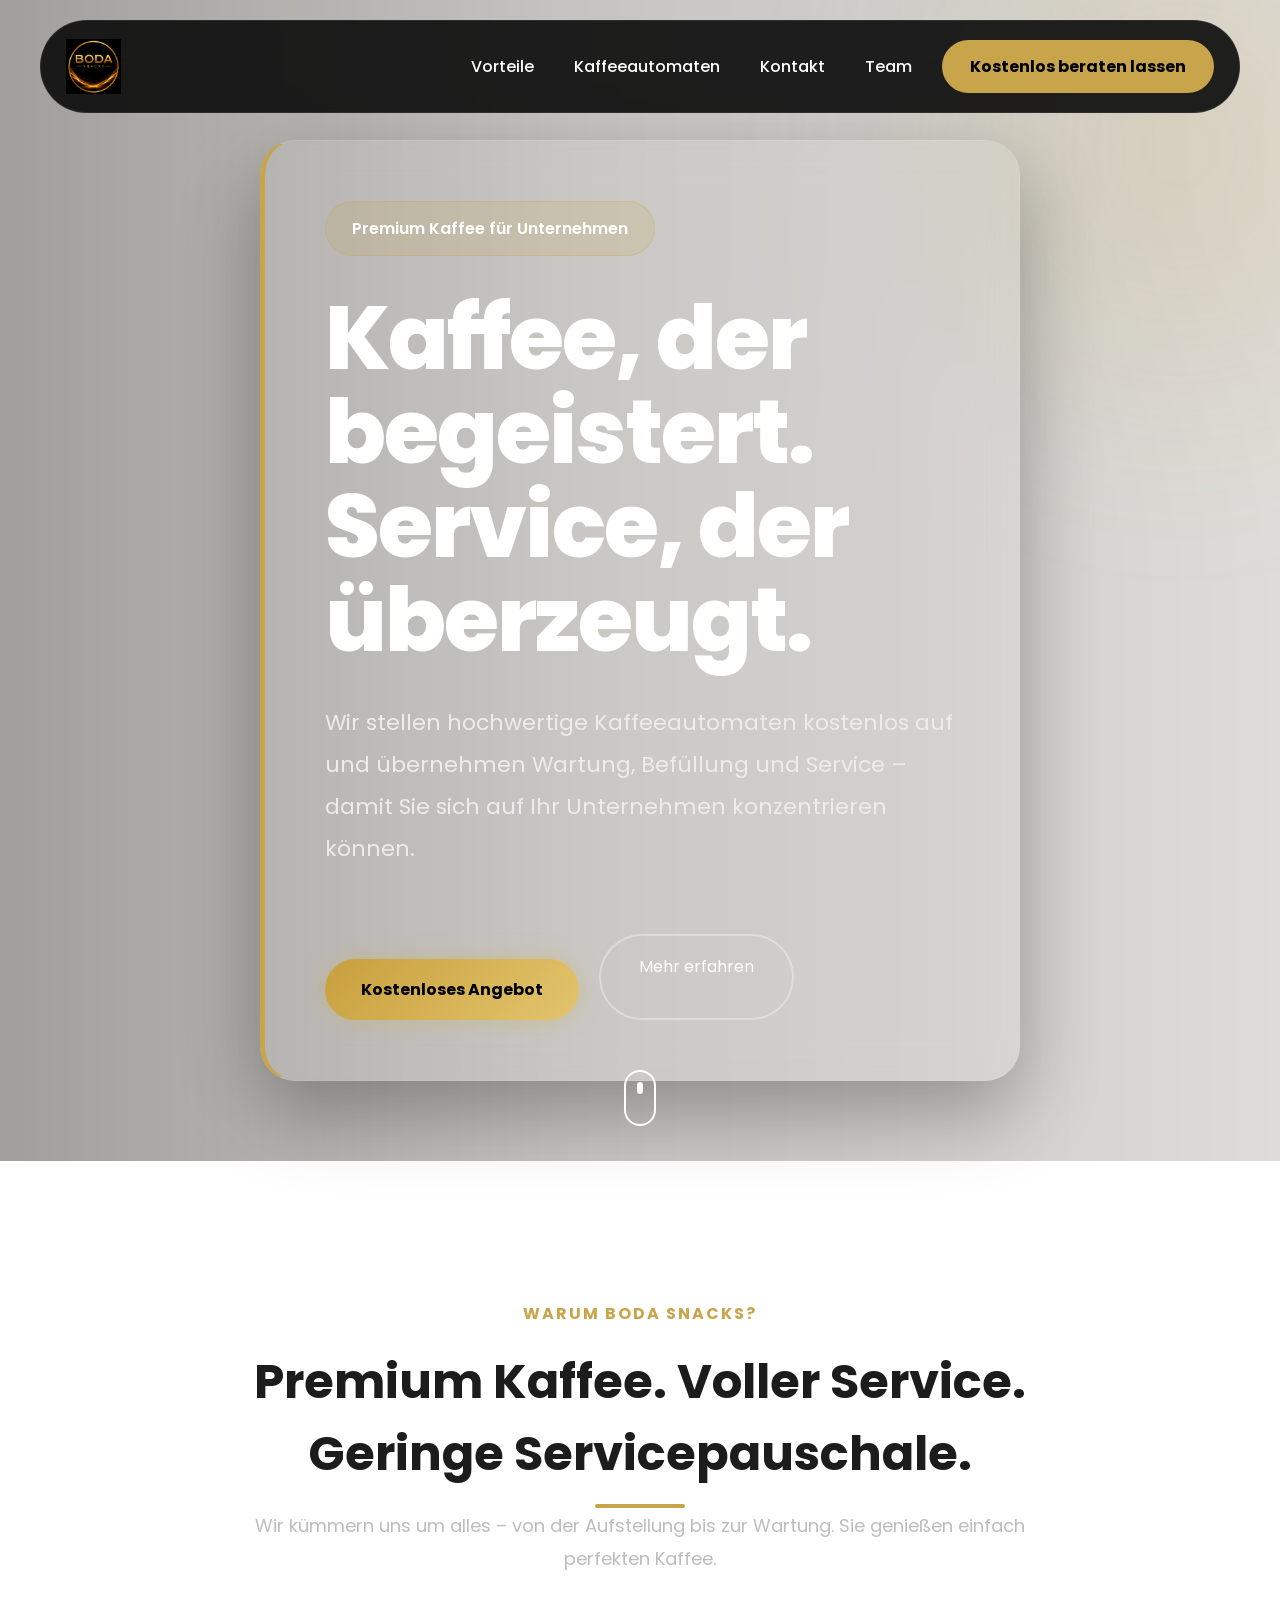
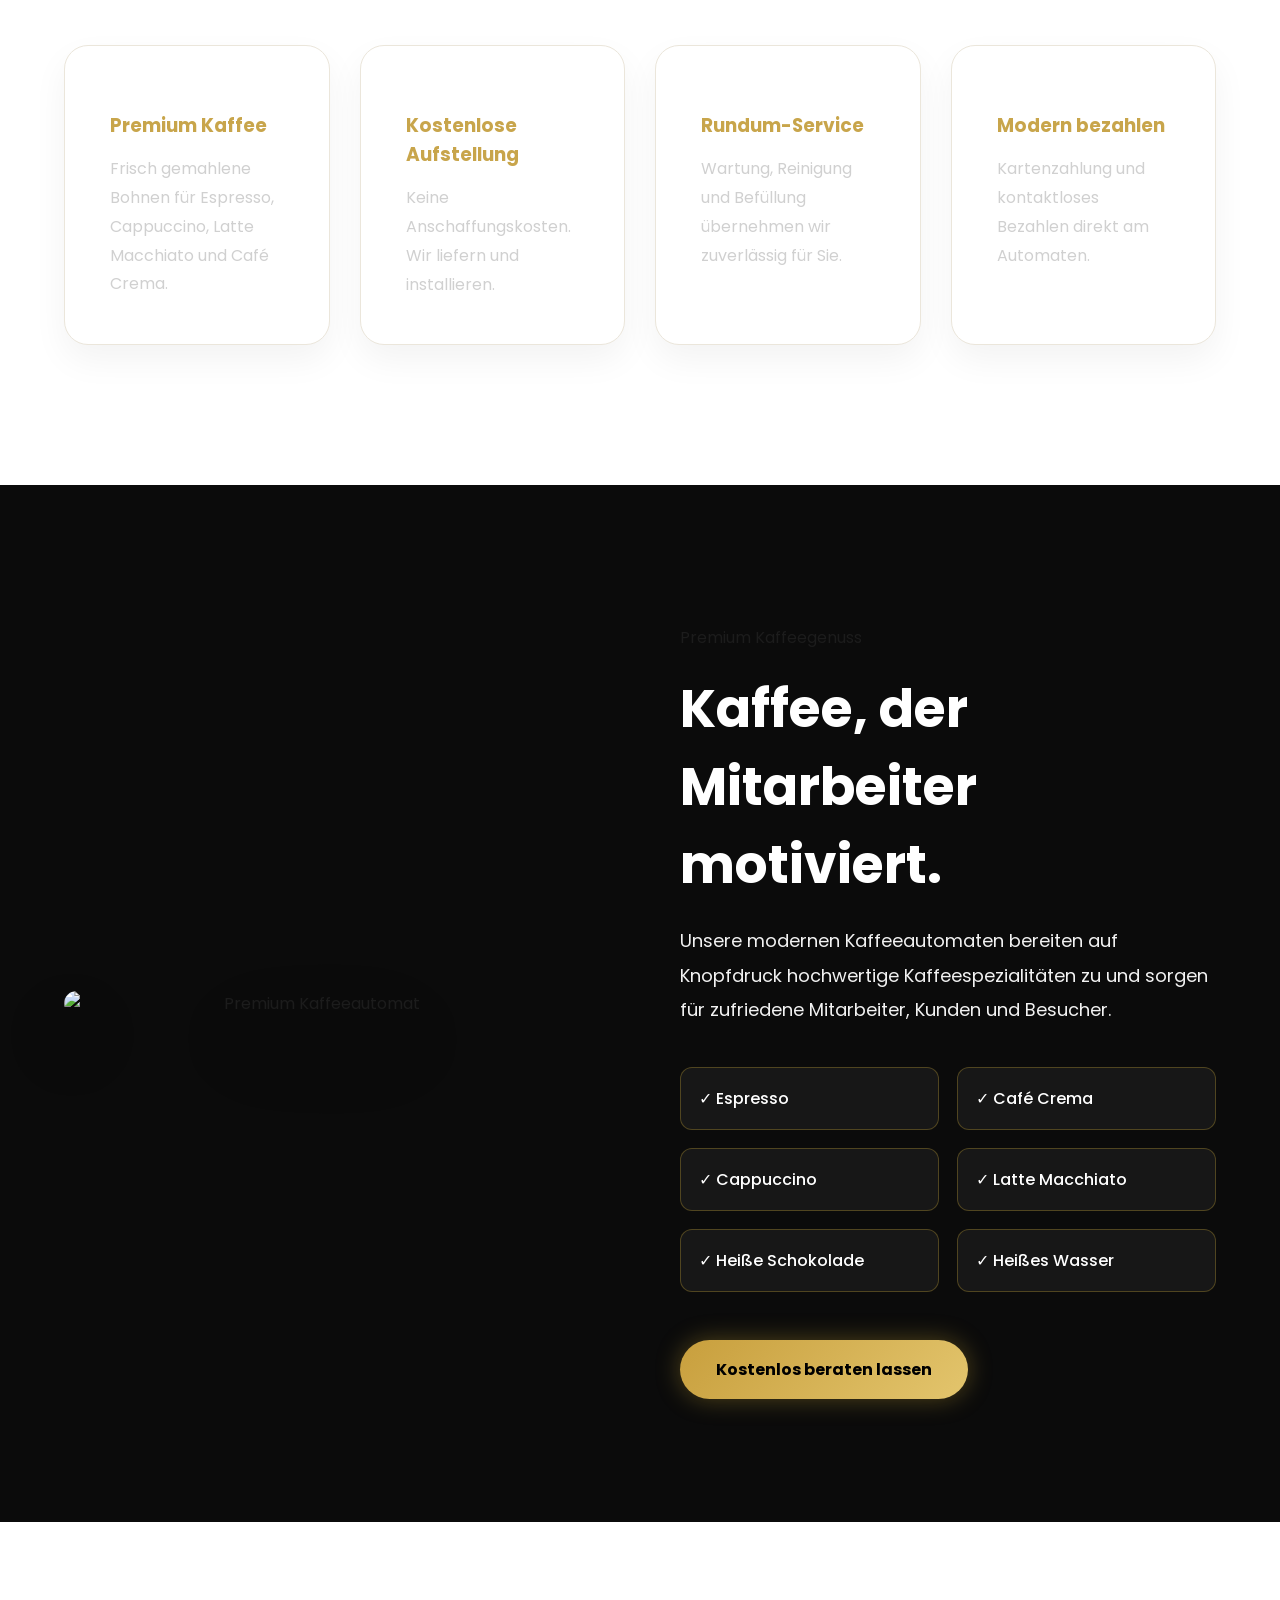
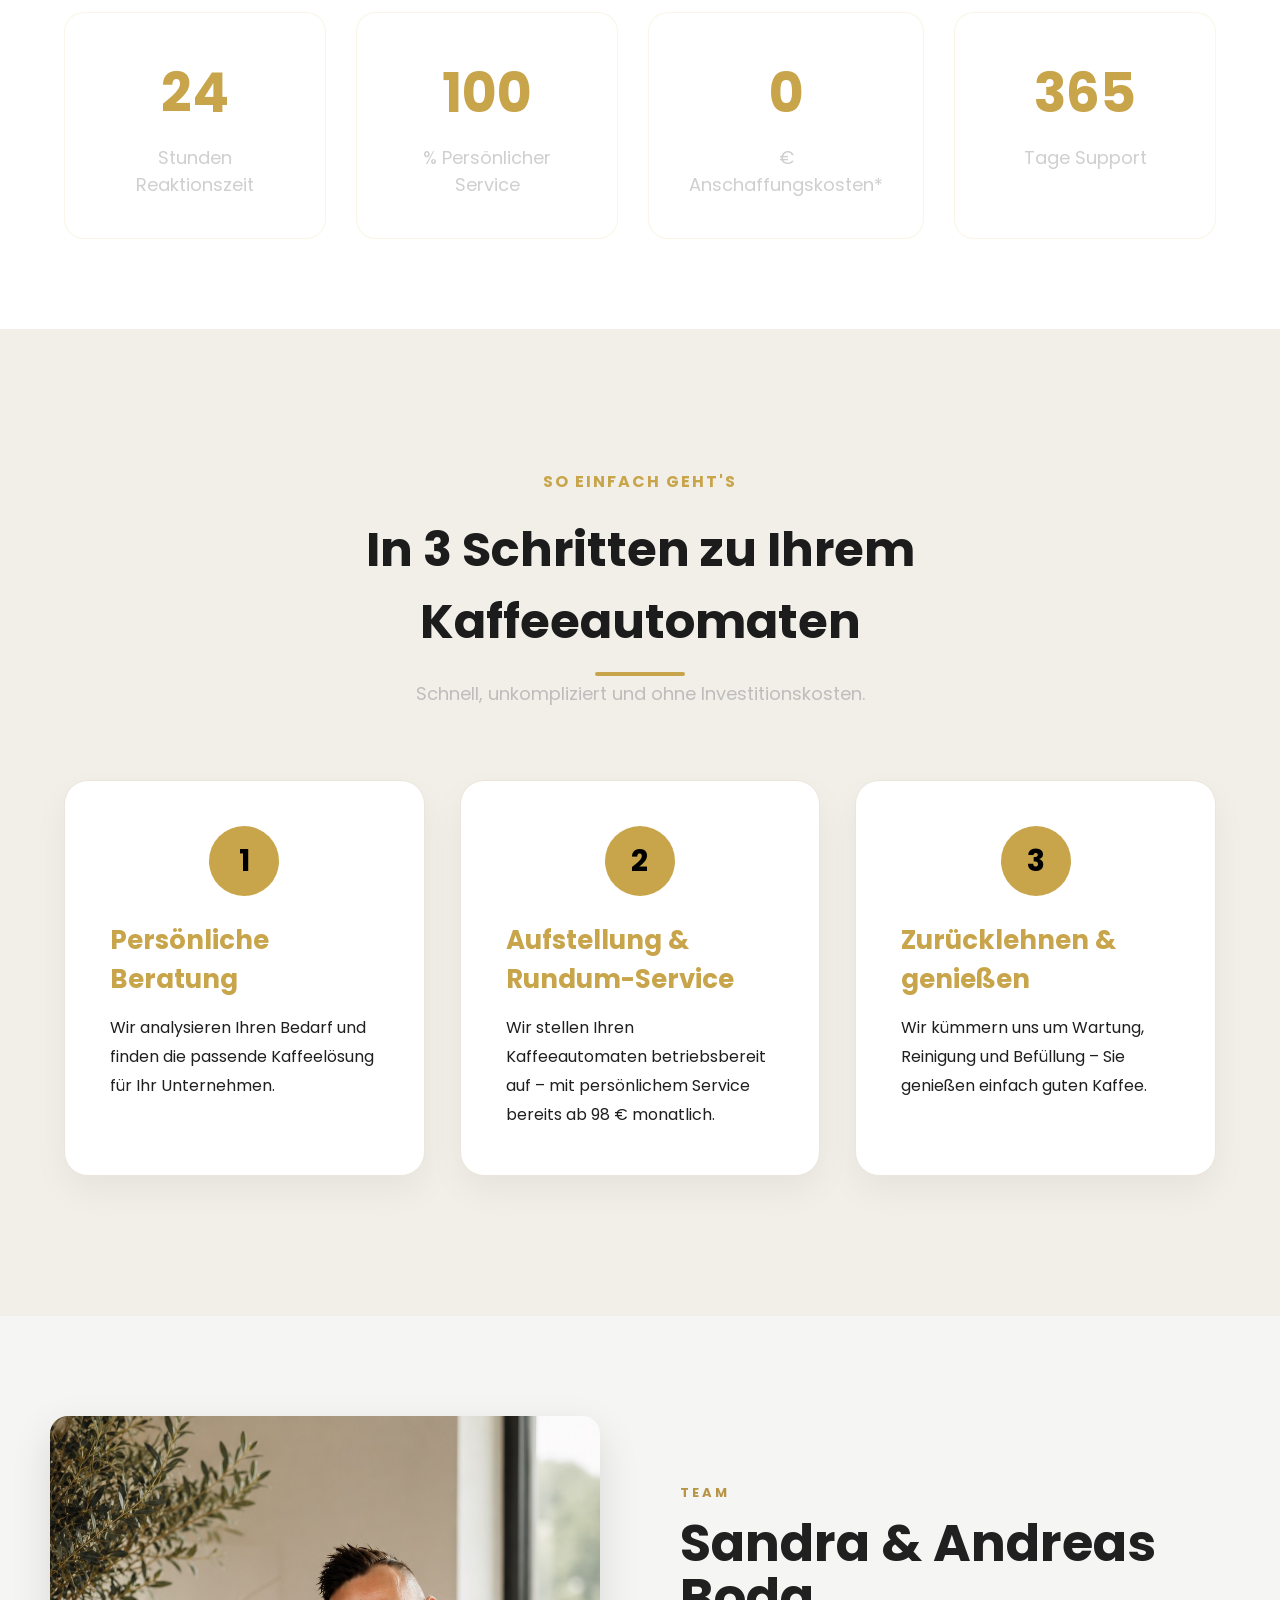
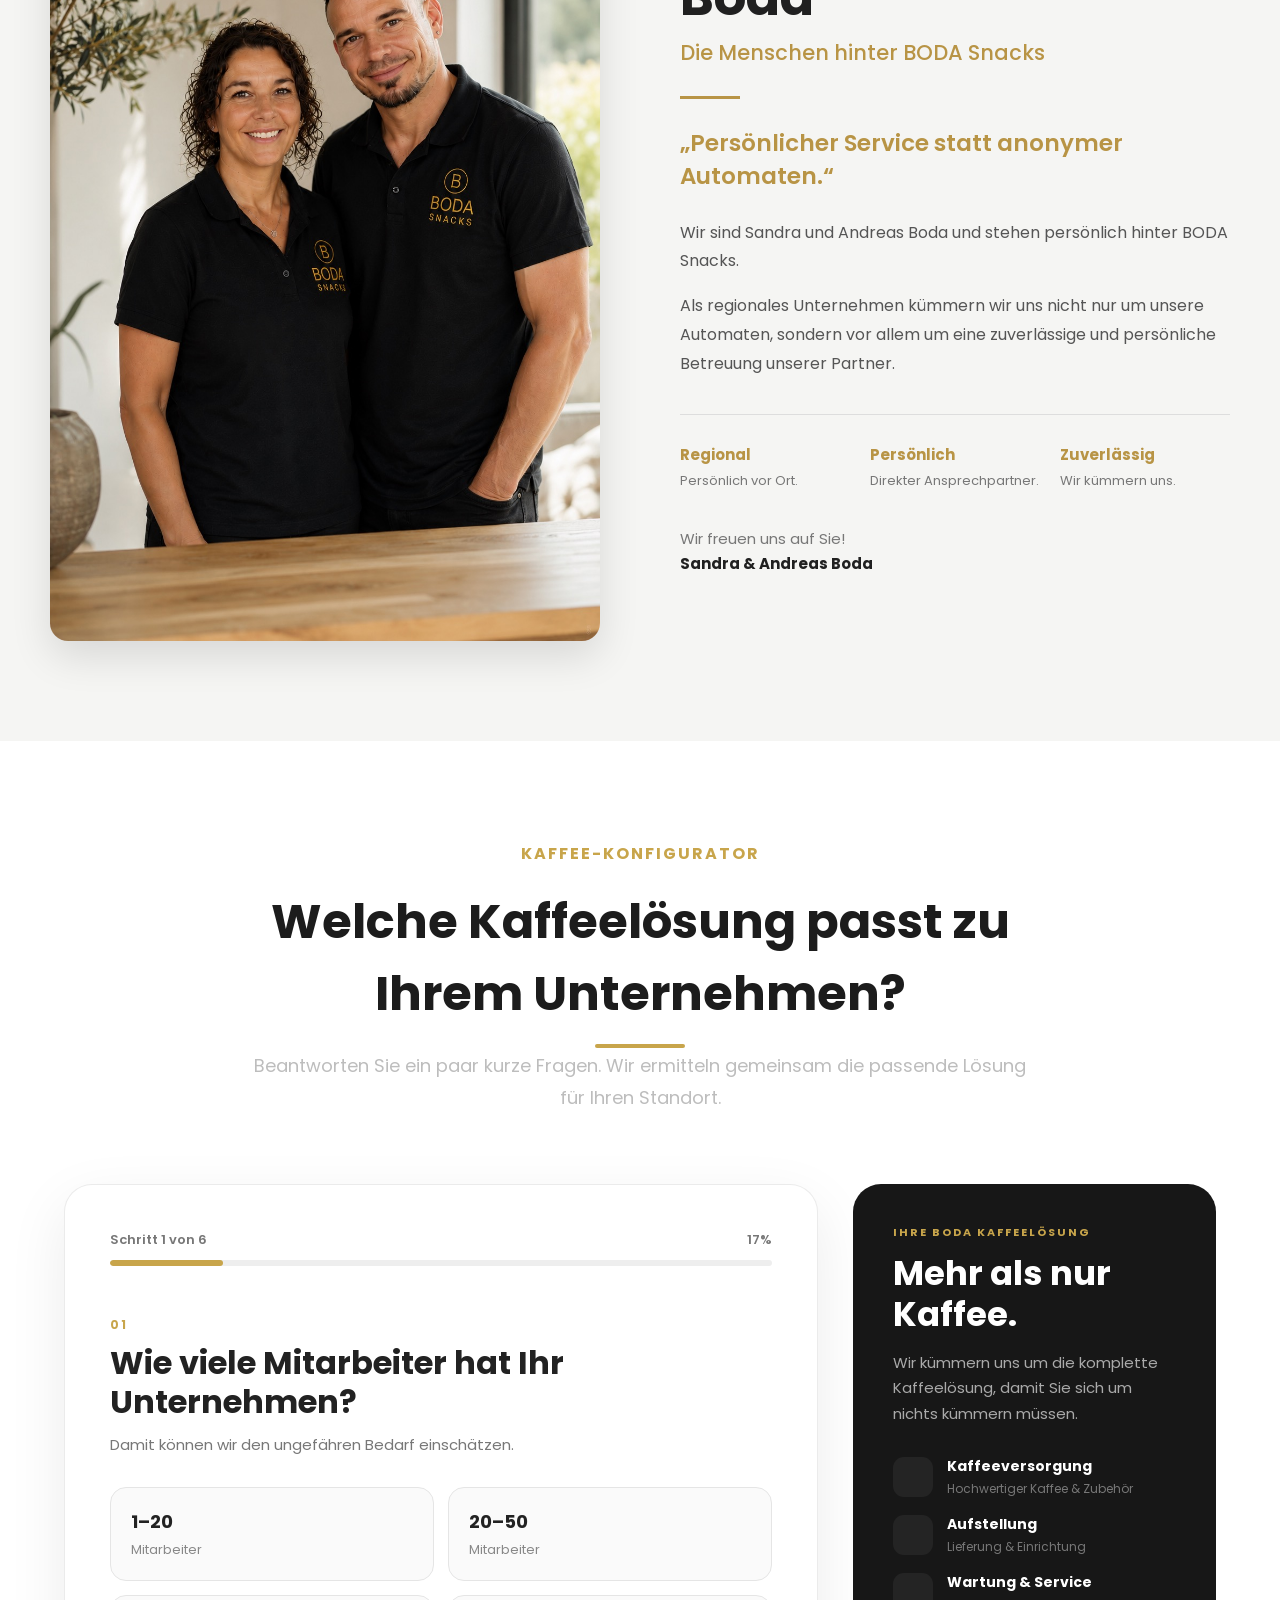
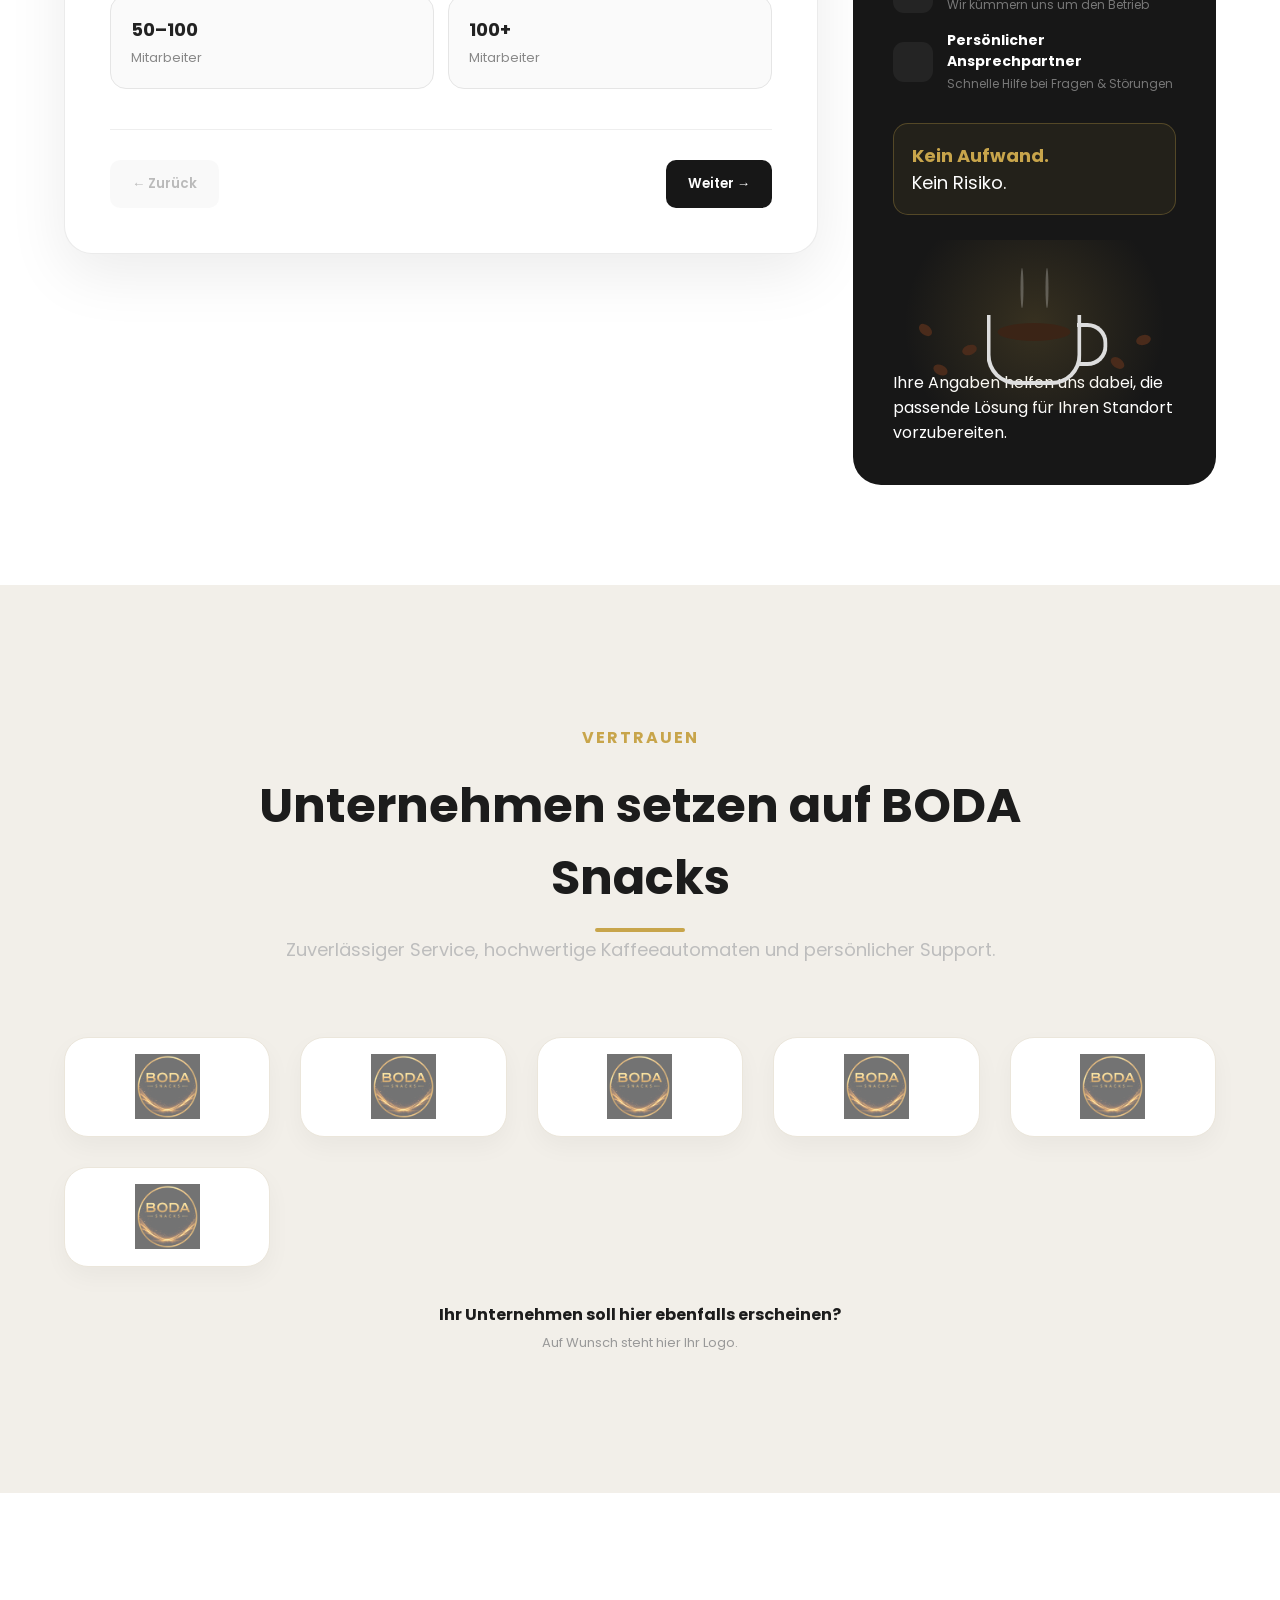
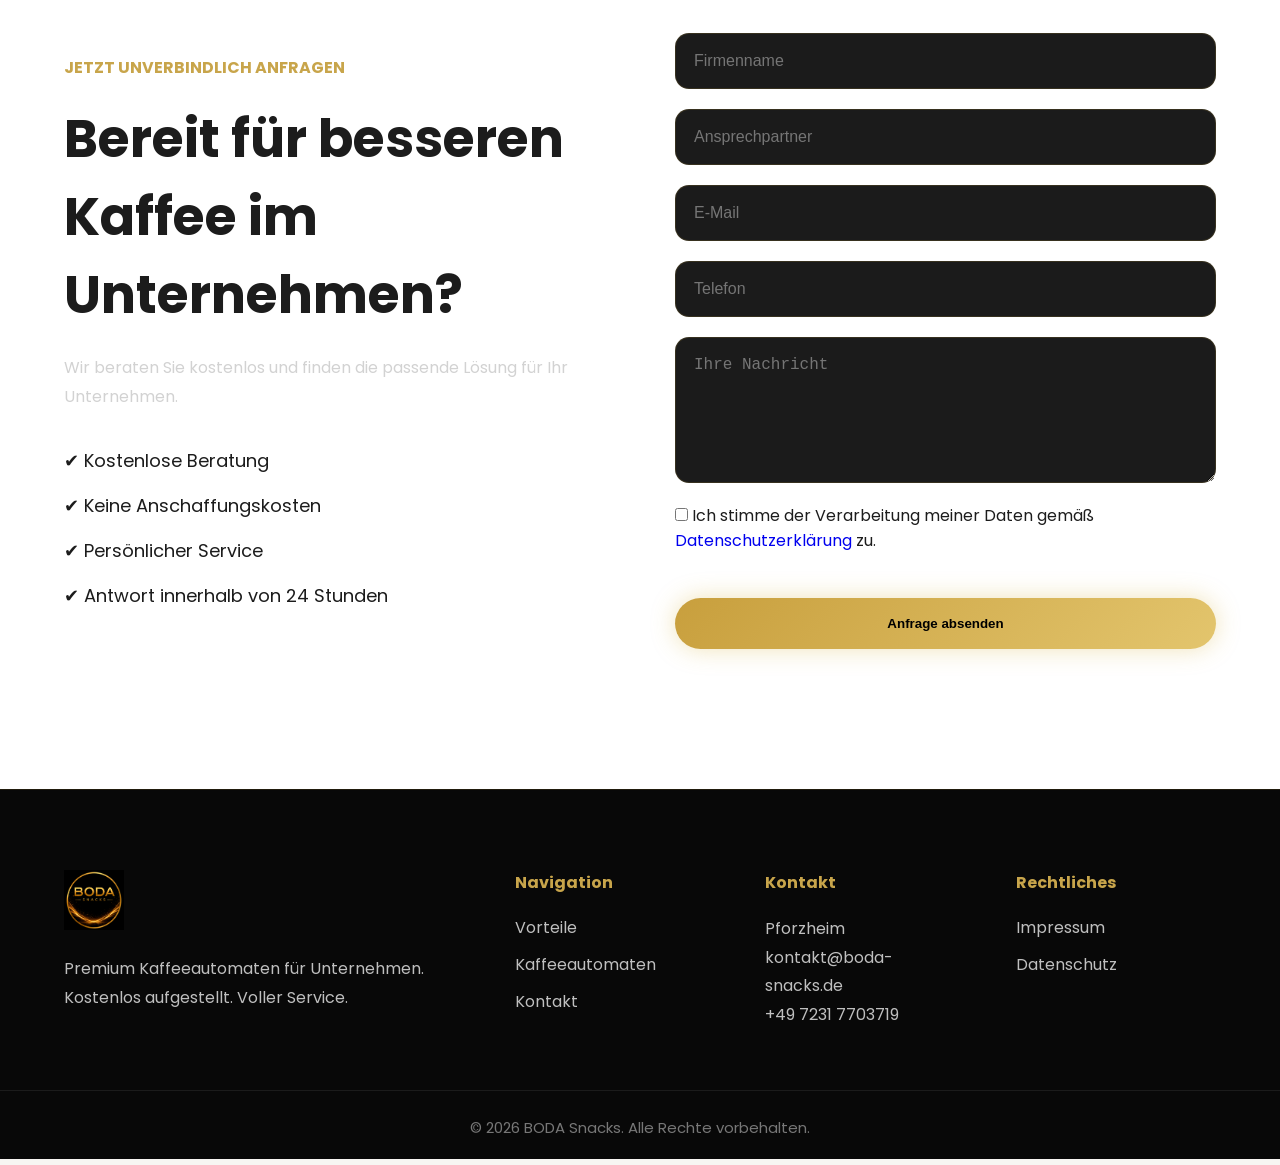
==== commit e03f6b10: "Update index.html" ====
--- a/index.html
+++ b/index.html
@@ -234,43 +234,51 @@
 
         <div class="process-grid">
 
-            <div class="process-card">
-
-                <div class="number">1</div>
-
-                <h3>Beratung</h3>
-
-                <p>
-                    Wir analysieren Ihren Bedarf und empfehlen die passende Lösung.
-                </p>
-
-            </div>
-
-            <div class="process-card">
-
-                <div class="number">2</div>
-
-                <h3>Kostenlose Aufstellung</h3>
-
-                <p>
-                    Wir liefern den Kaffeeautomaten und nehmen ihn betriebsbereit in Betrieb.
-                </p>
-
-            </div>
-
-            <div class="process-card">
-
-                <div class="number">3</div>
-
-                <h3>Genießen</h3>
-
-                <p>
-                    Wir kümmern uns um Wartung, Reinigung und Befüllung – Sie genießen besten Kaffee.
-                </p>
-
-            </div>
-
-        </div>
+    <!-- SCHRITT 1 -->
+    <div class="process-card">
+
+        <div class="number">1</div>
+
+        <h3>Persönliche Beratung</h3>
+
+        <p>
+            Wir analysieren Ihren Bedarf und finden die passende
+            Kaffeelösung für Ihr Unternehmen.
+        </p>
+
+    </div>
+
+
+    <!-- SCHRITT 2 -->
+    <div class="process-card">
+
+        <div class="number">2</div>
+
+        <h3>Aufstellung &amp; Rundum-Service</h3>
+
+        <p>
+            Wir stellen Ihren Kaffeeautomaten betriebsbereit auf –
+            mit persönlichem Service bereits ab 98 € monatlich.
+        </p>
+
+    </div>
+
+
+    <!-- SCHRITT 3 -->
+    <div class="process-card">
+
+        <div class="number">3</div>
+
+        <h3>Zurücklehnen &amp; genießen</h3>
+
+        <p>
+            Wir kümmern uns um Wartung, Reinigung und Befüllung –
+            Sie genießen einfach guten Kaffee.
+        </p>
+
+    </div>
+
+</div>
 
     </div>
 
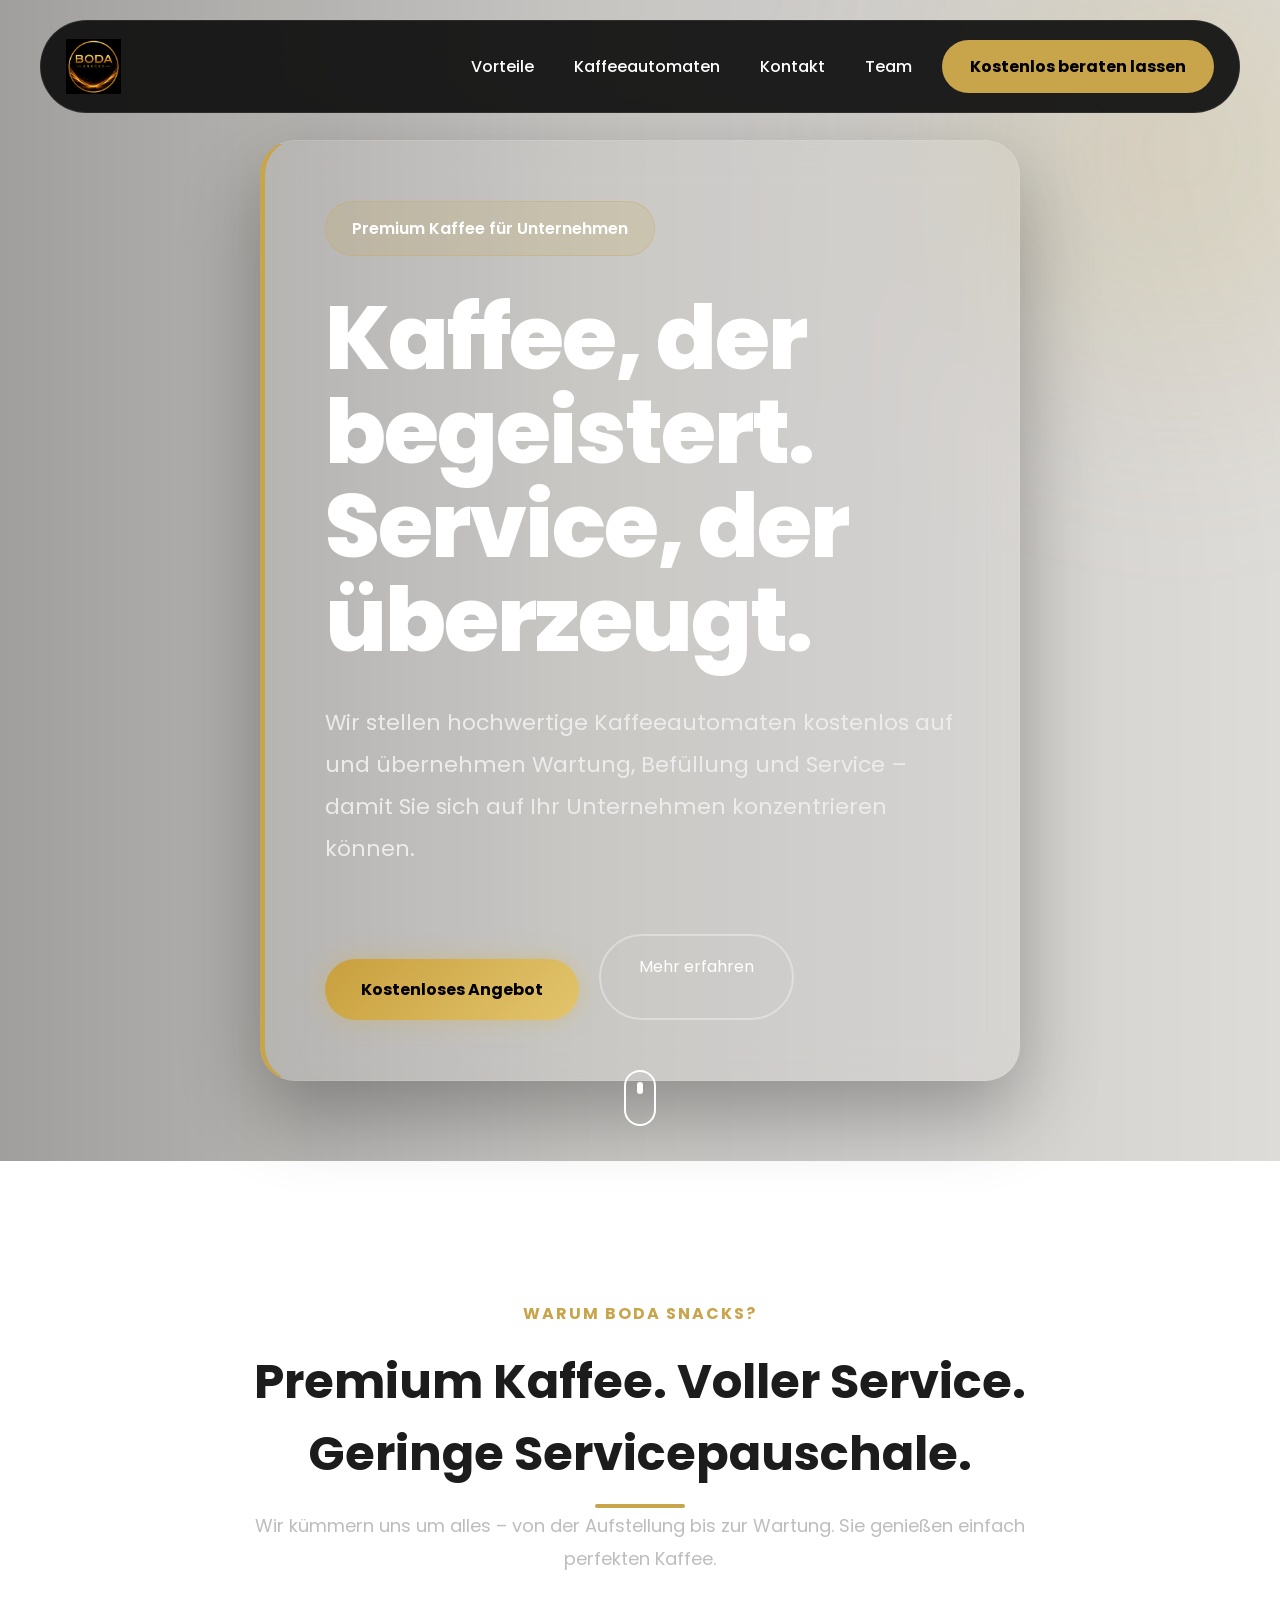
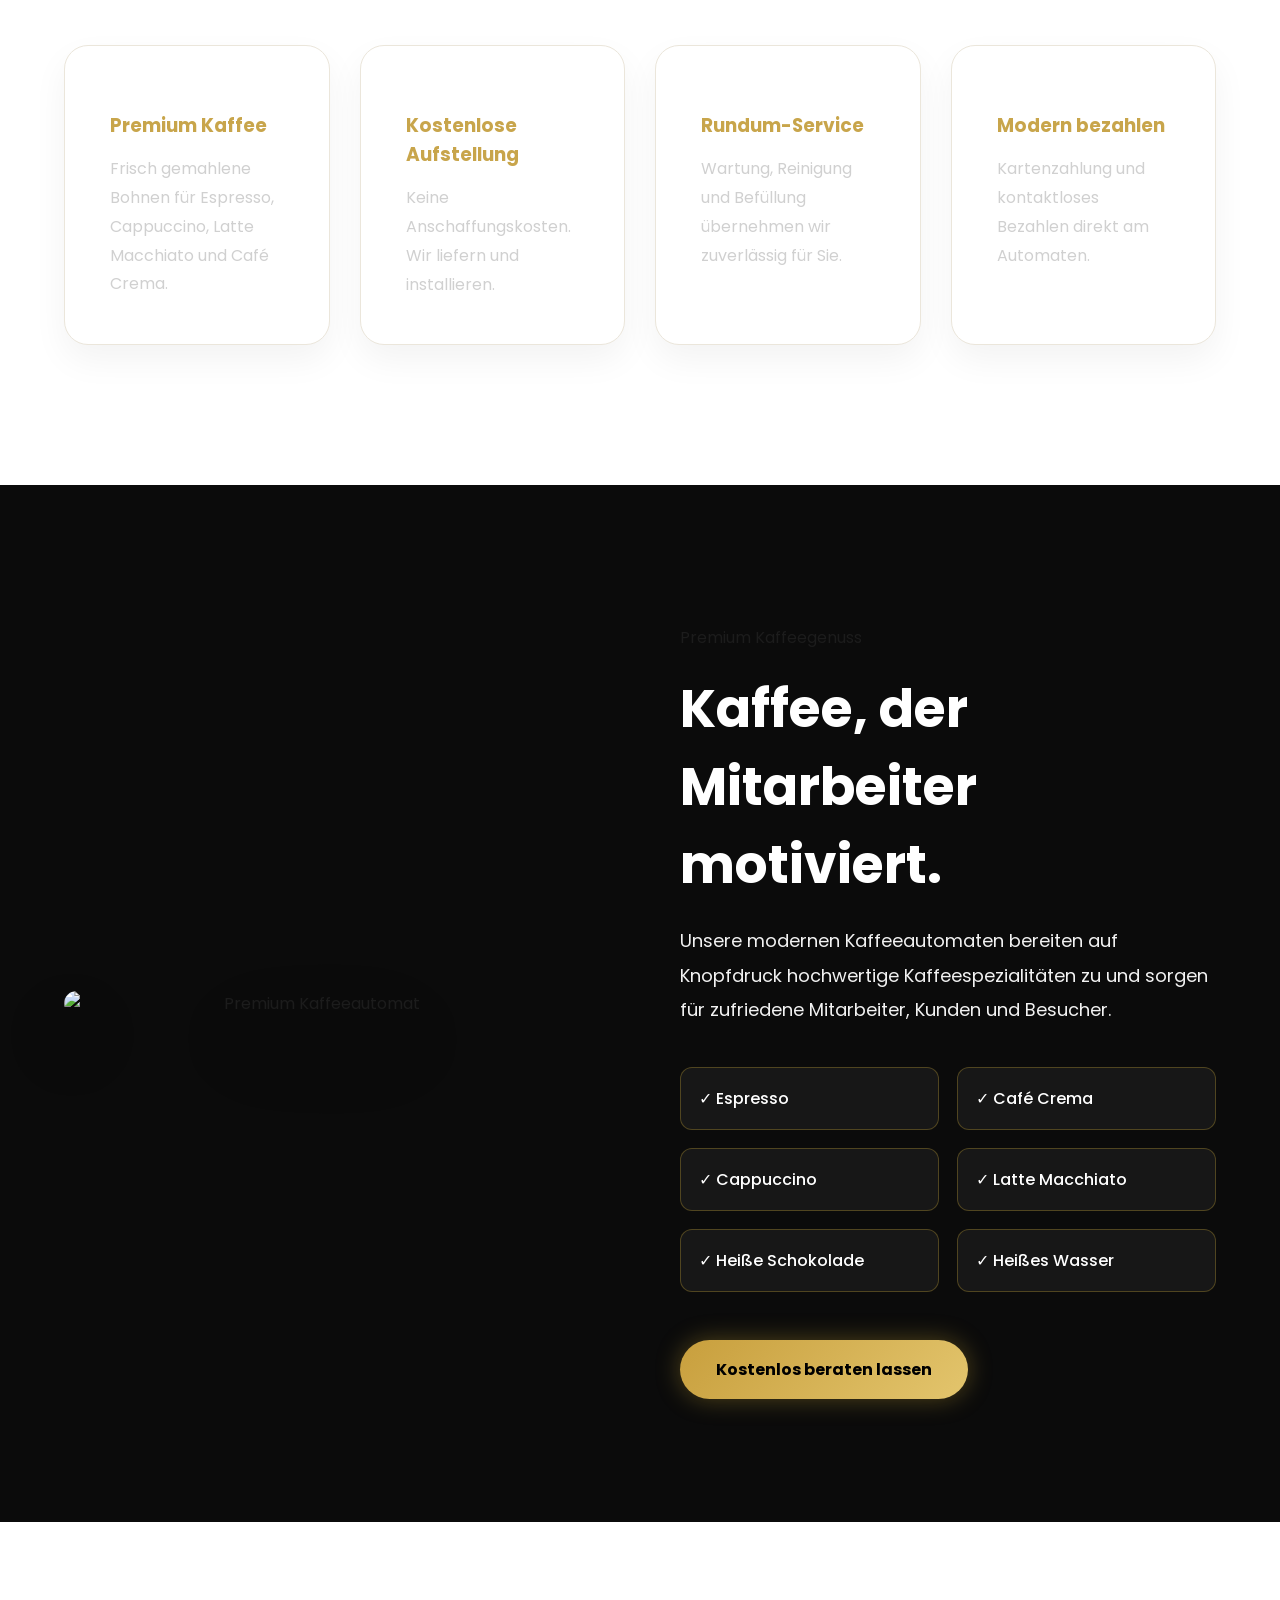
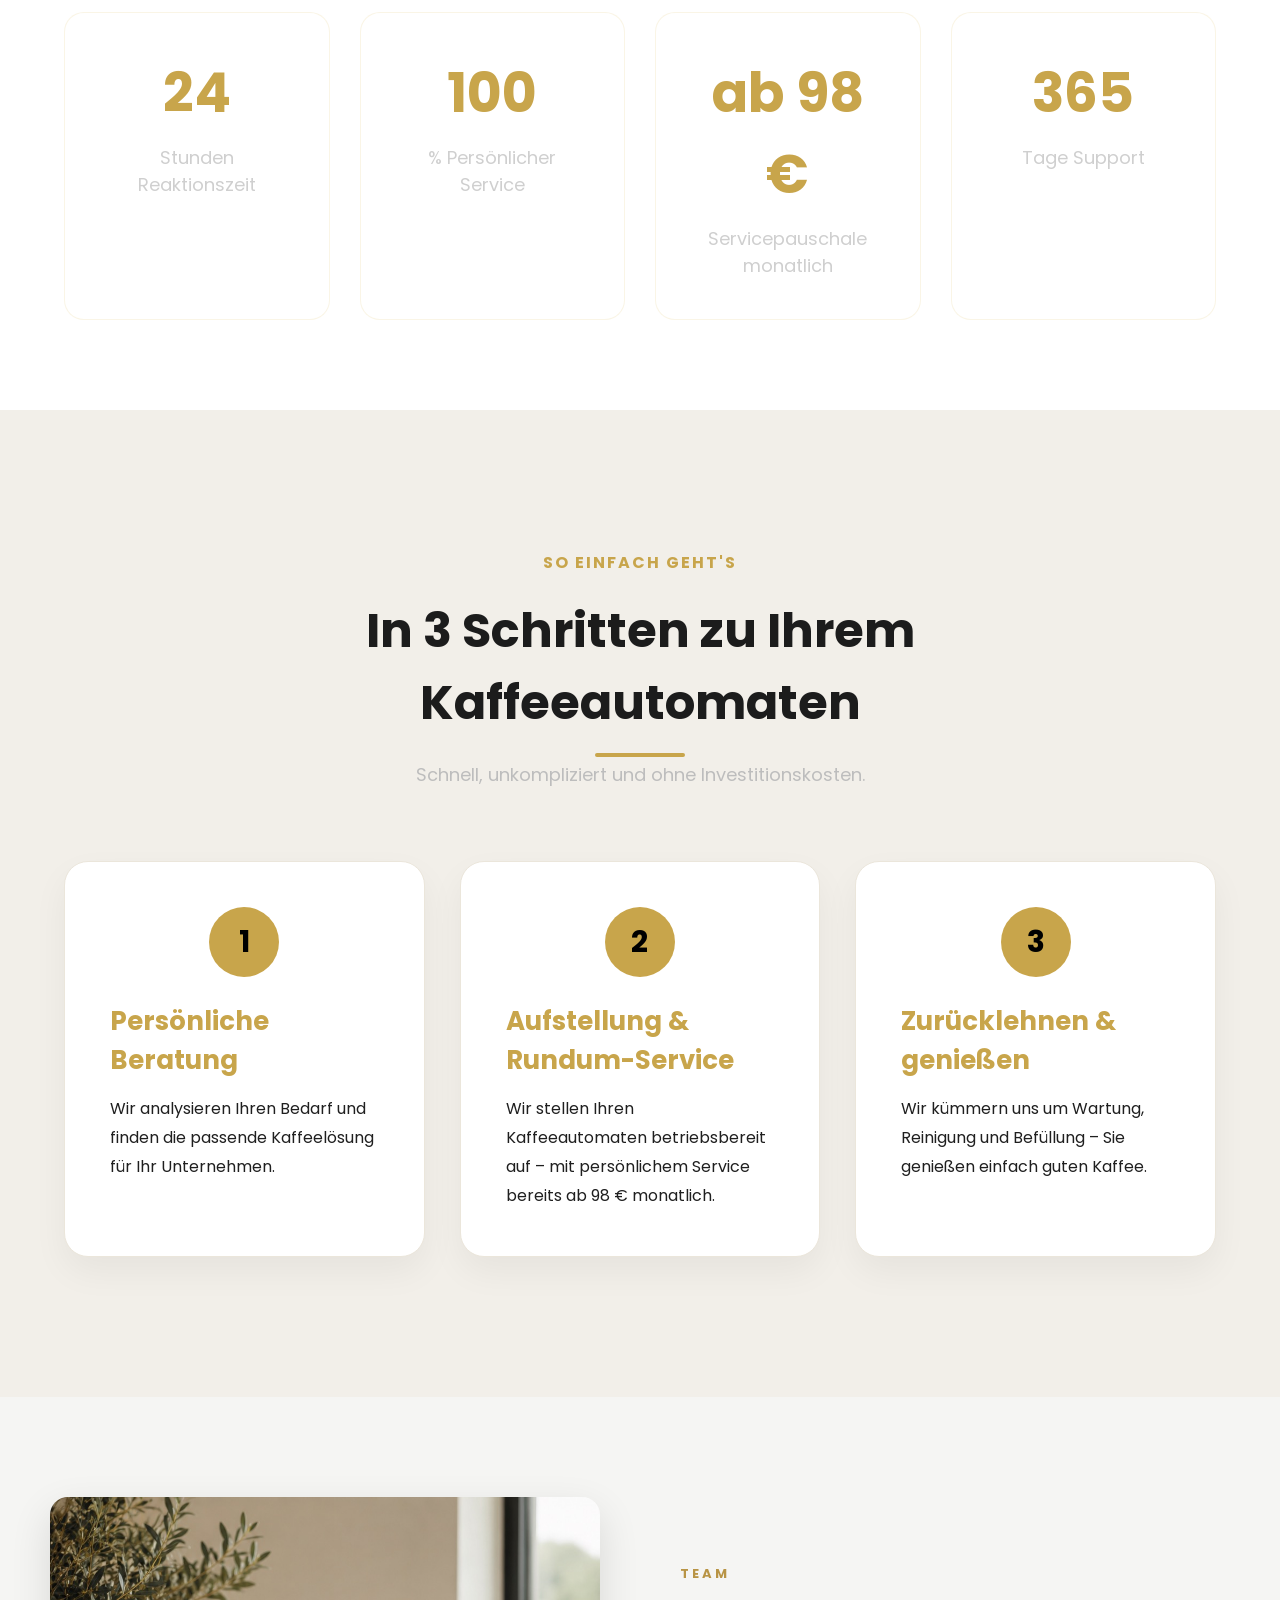
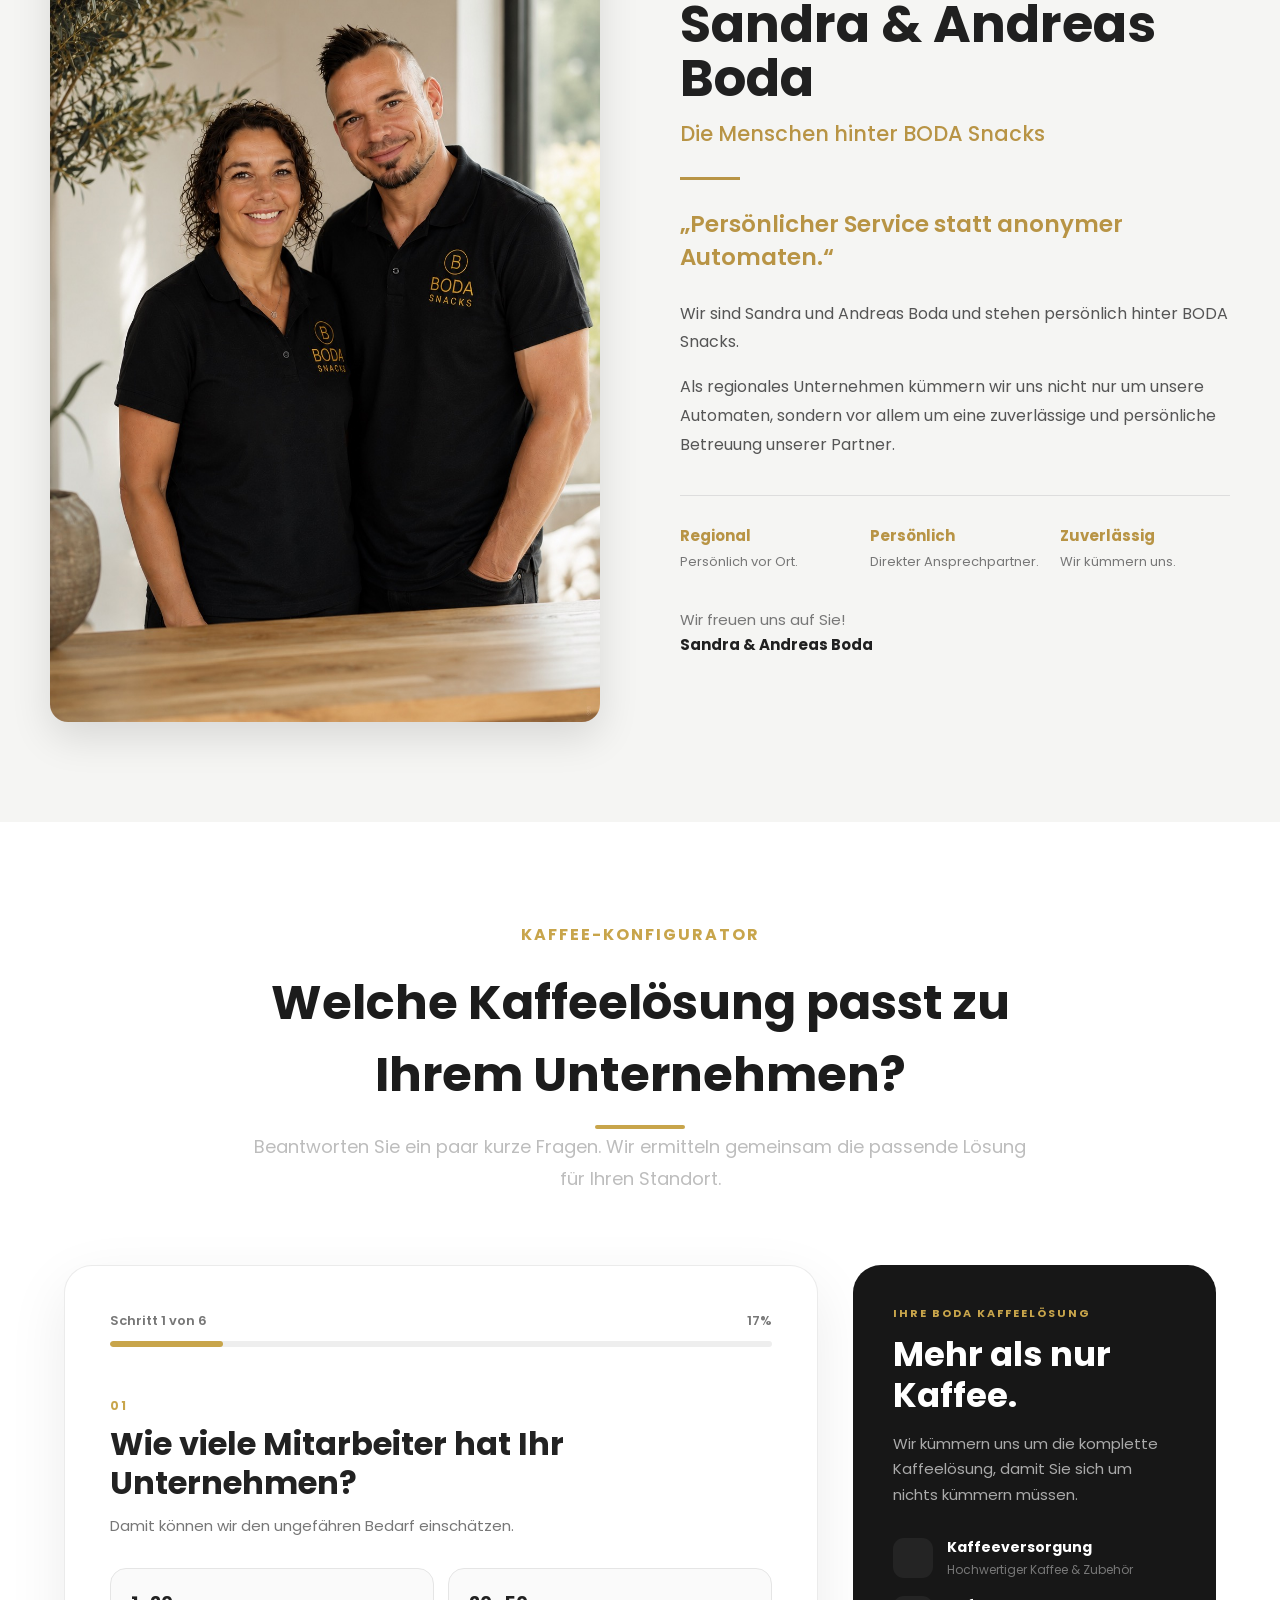
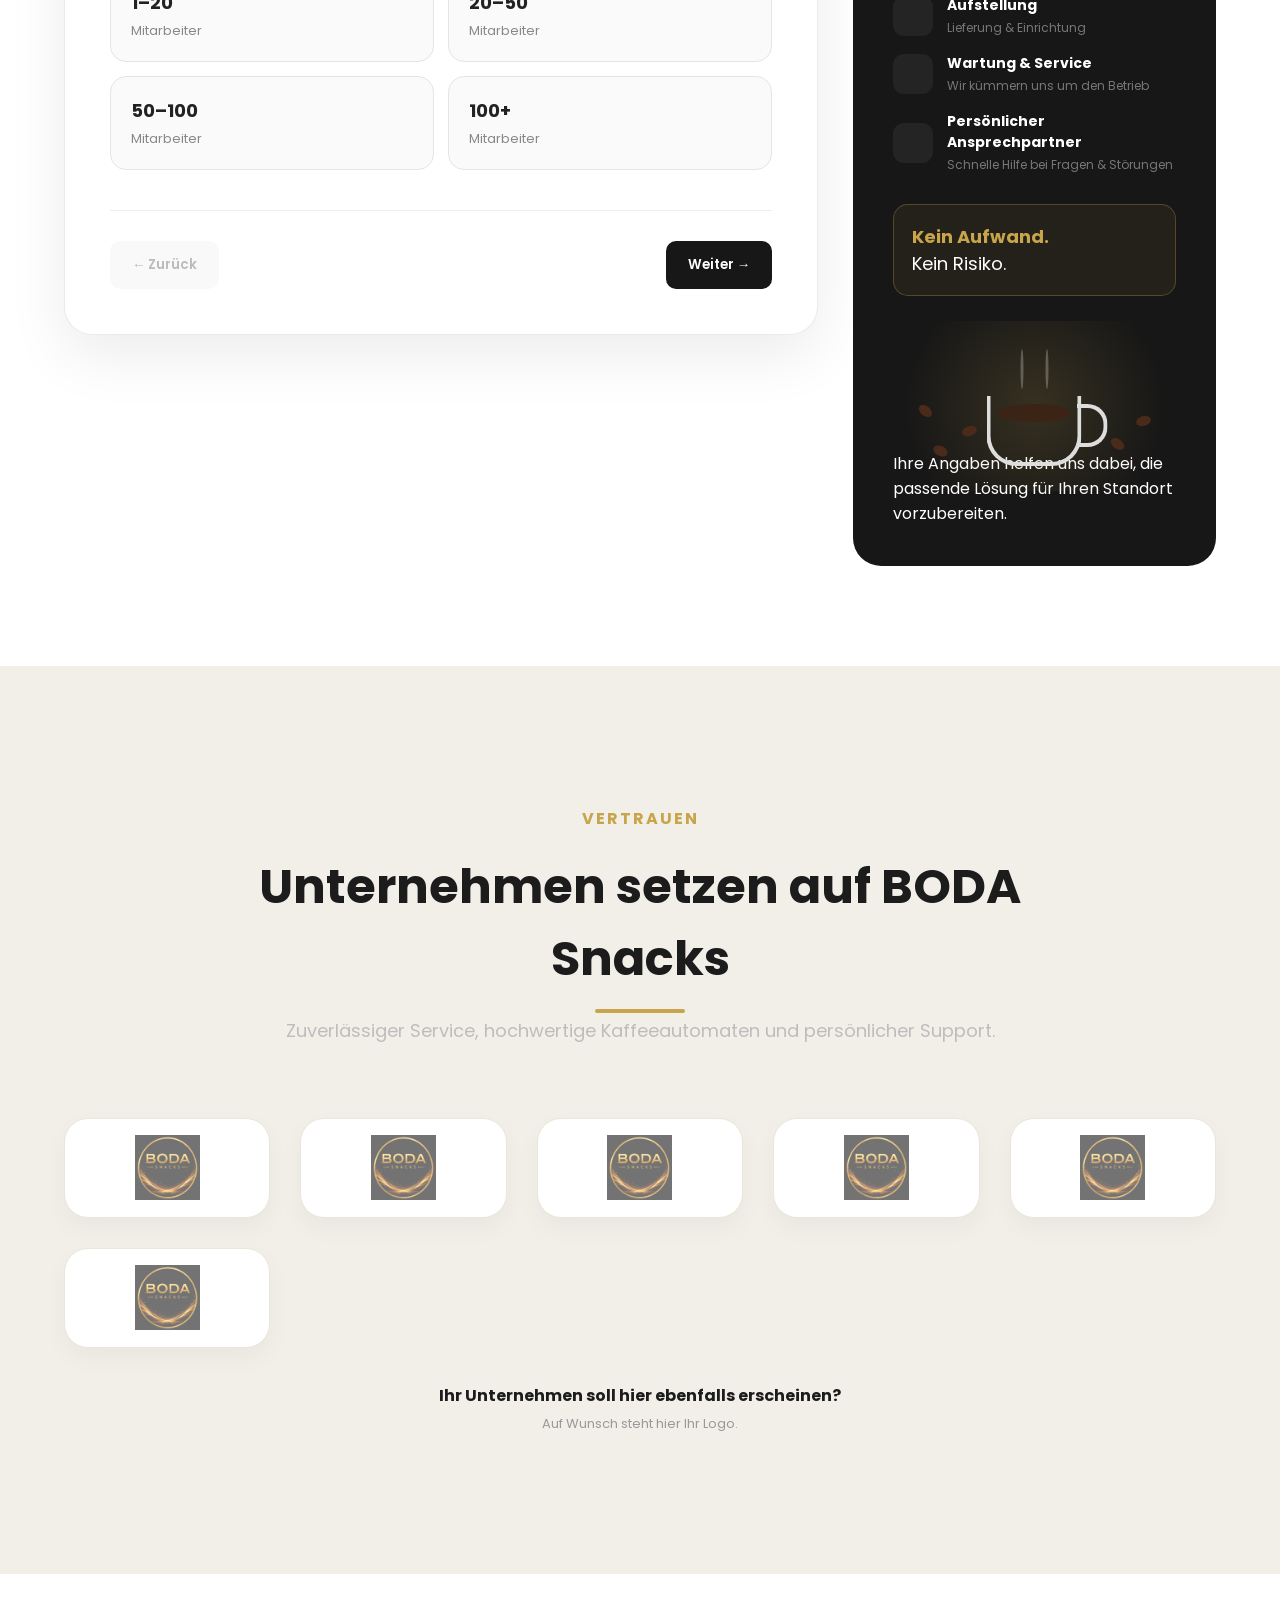
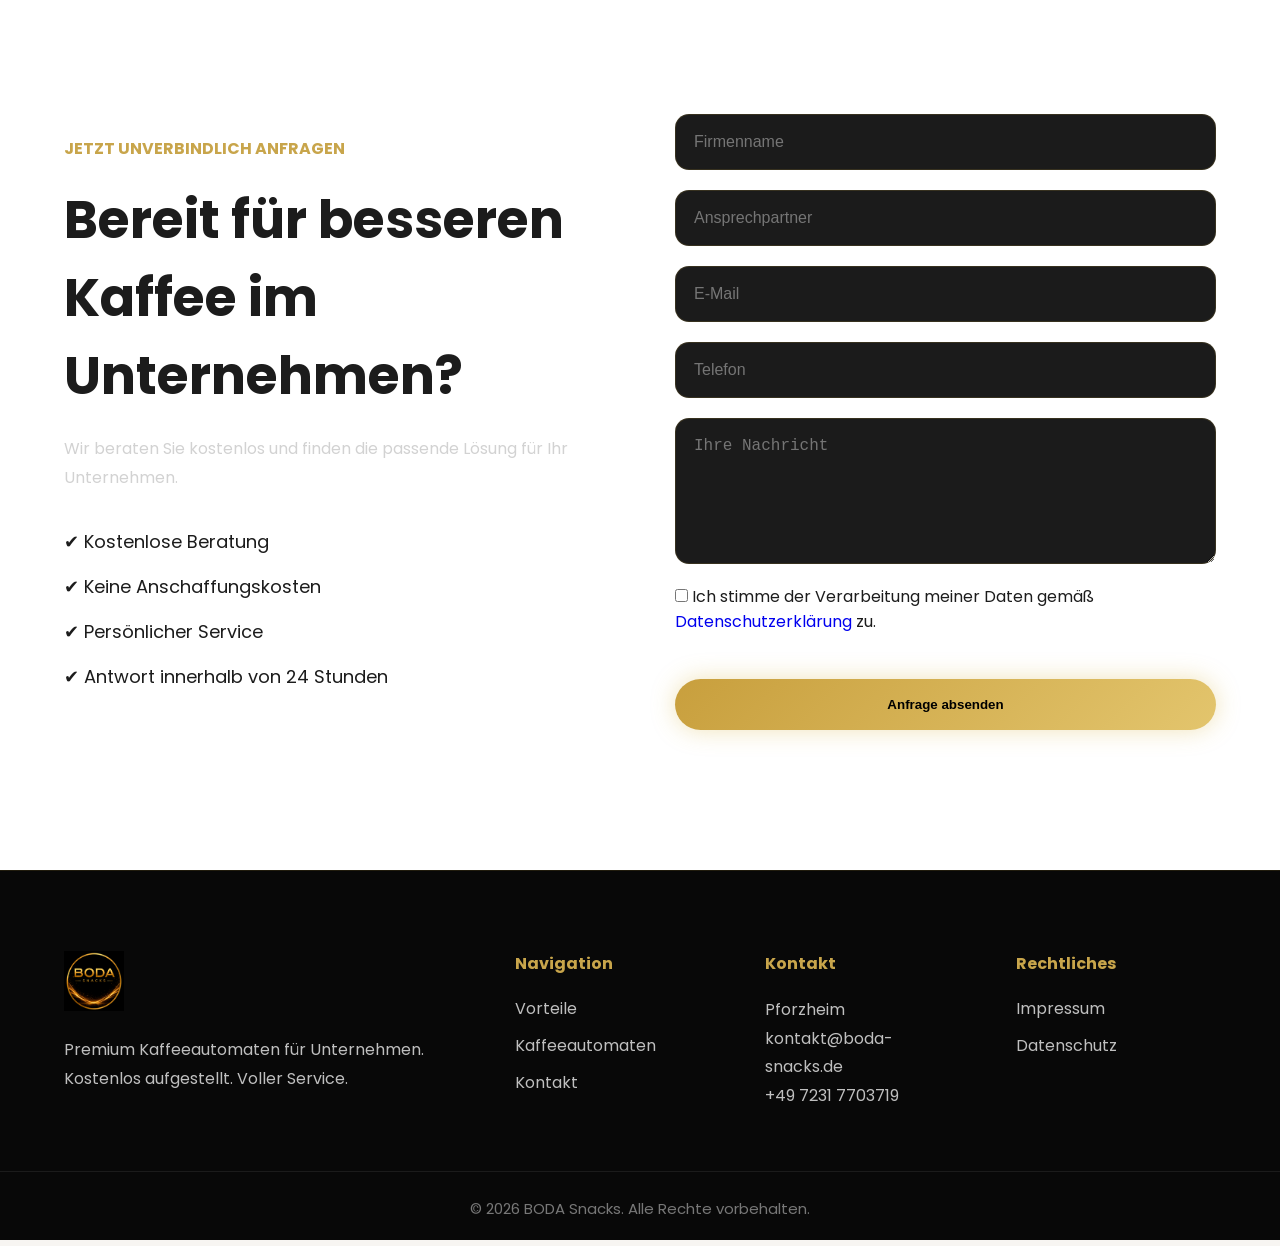
==== commit 07d069b4: "Update index.html" ====
--- a/index.html
+++ b/index.html
@@ -207,9 +207,9 @@
         </div>
 
         <div class="stat">
-          <h2 class="counter" data-target="0">0</h2>
-        <p>€ Anschaffungskosten*</p>
-        </div>
+    <h2>ab 98 €</h2>
+    <p>Servicepauschale monatlich</p>
+</div>
 
         <div class="stat">
            <h2 class="counter" data-target="365">365</h2>
@@ -289,8 +289,11 @@
   <div class="team-container">
 
     <div class="team-image">
-      <img src="teamfoto.jpg" alt="Sandra und Andreas Boda – BODA Snacks">
-    </div>
+  <img src="teamfoto.jpg"
+       alt="Sandra und Andreas Boda – BODA Snacks"
+       oncontextmenu="return false;"
+       draggable="false">
+</div>
 
     <div class="team-content">
       <span class="team-label">TEAM</span>
--- a/css/style.css
+++ b/css/style.css
@@ -2748,3 +2748,9 @@
   }
 
 }
+
+.team-image img {
+    -webkit-user-drag: none;
+    user-select: none;
+    -webkit-user-select: none;
+}
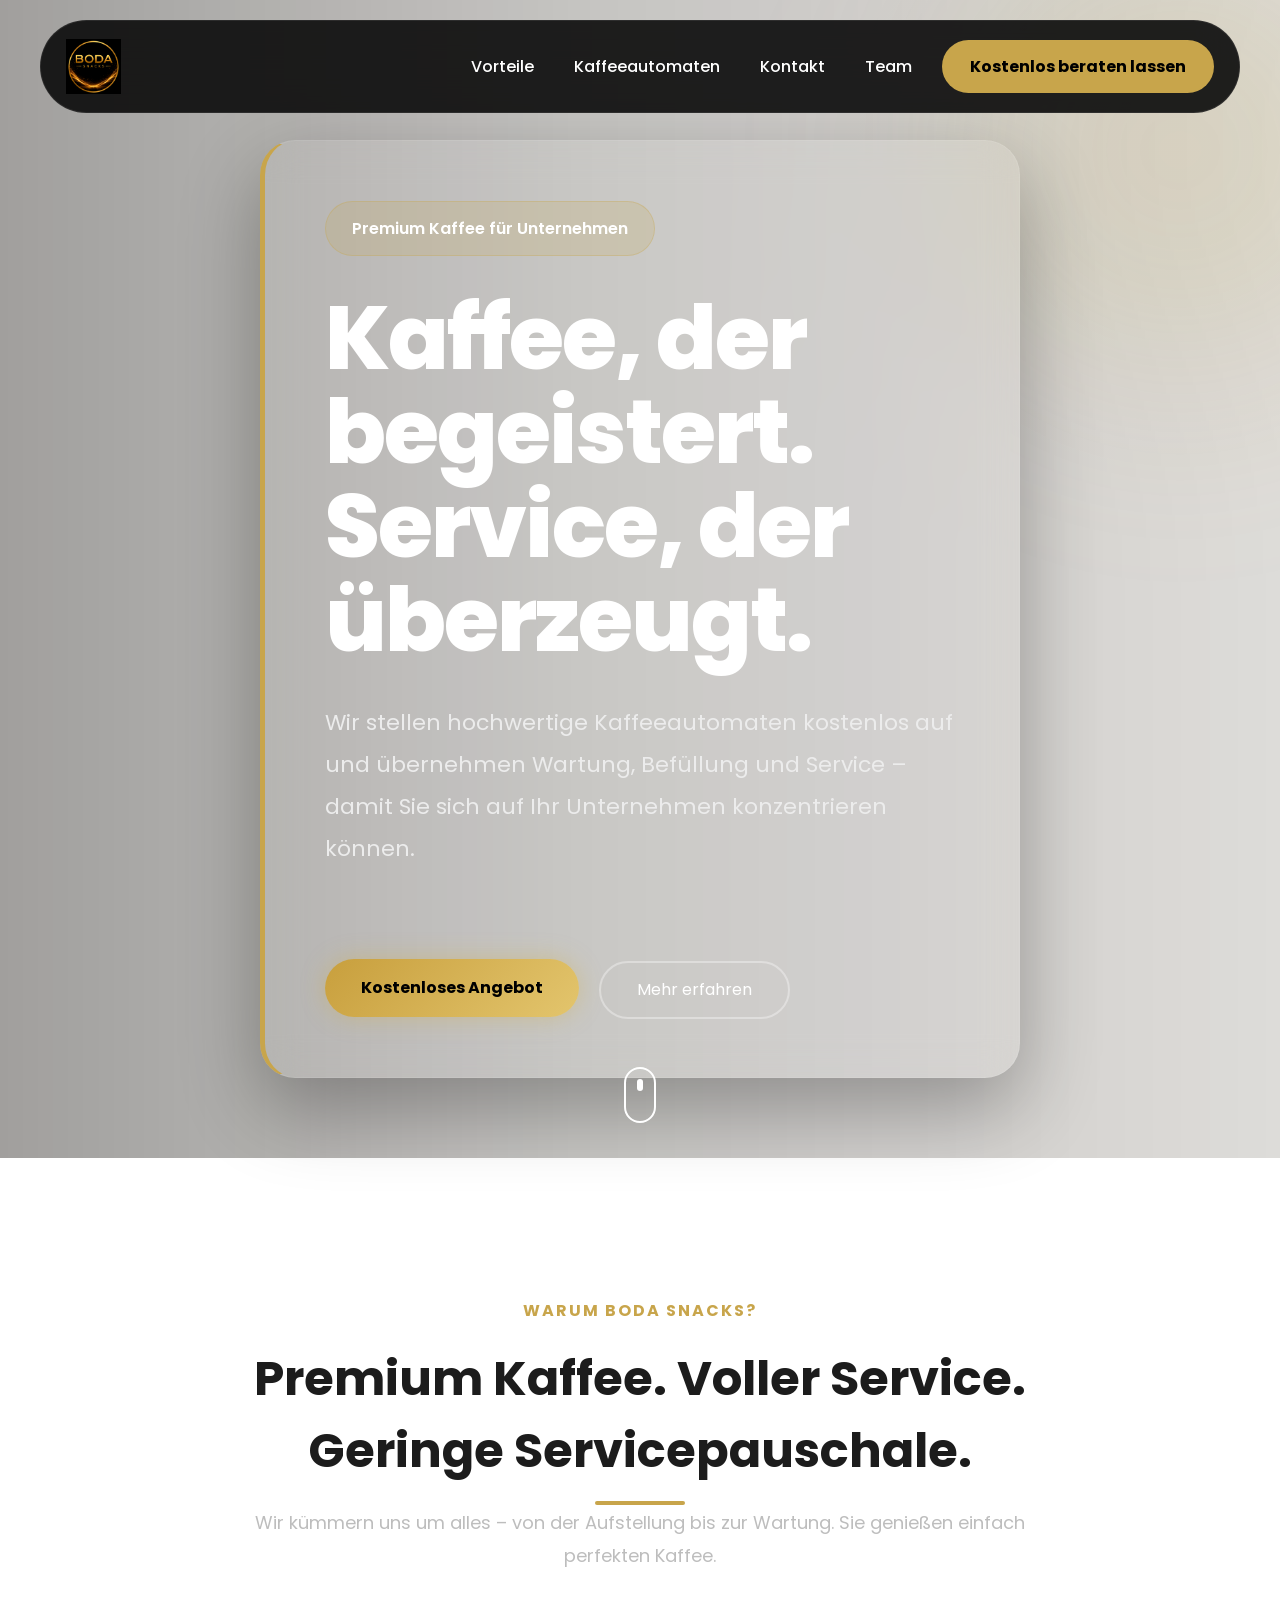
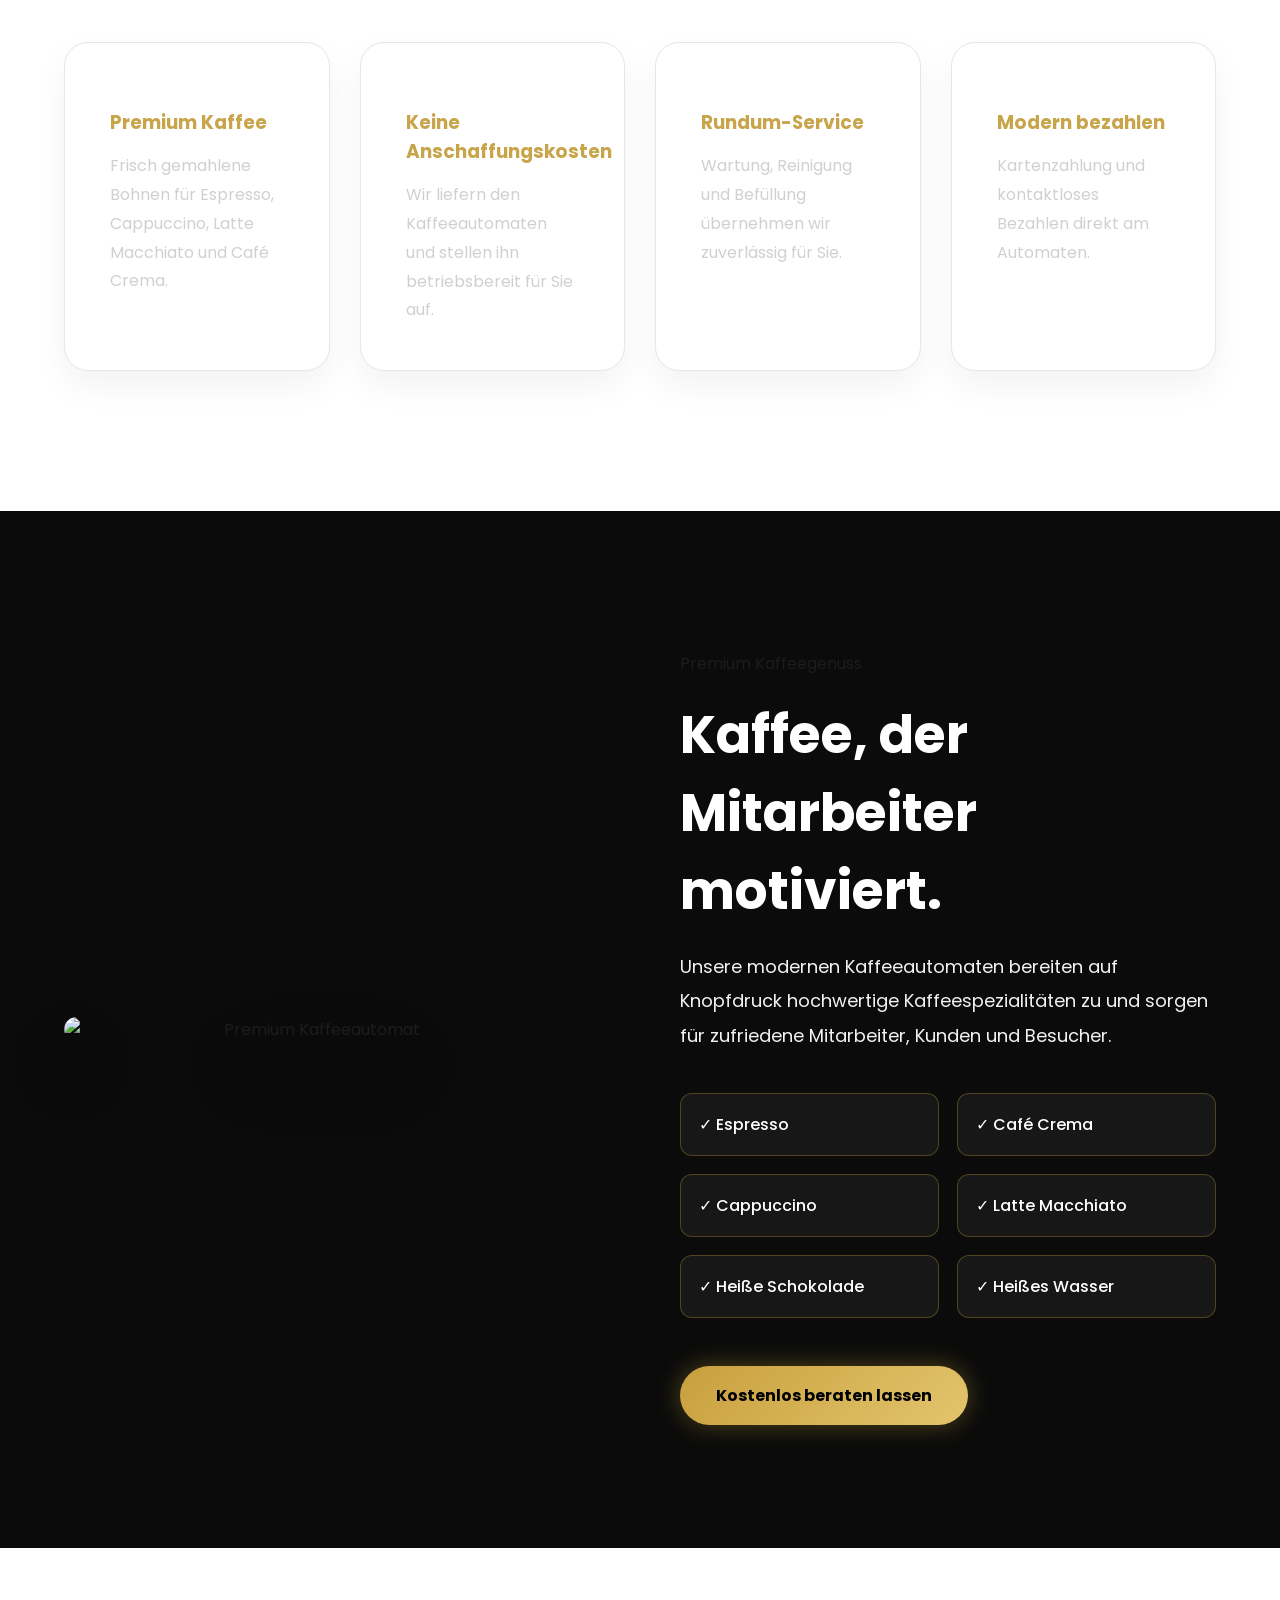
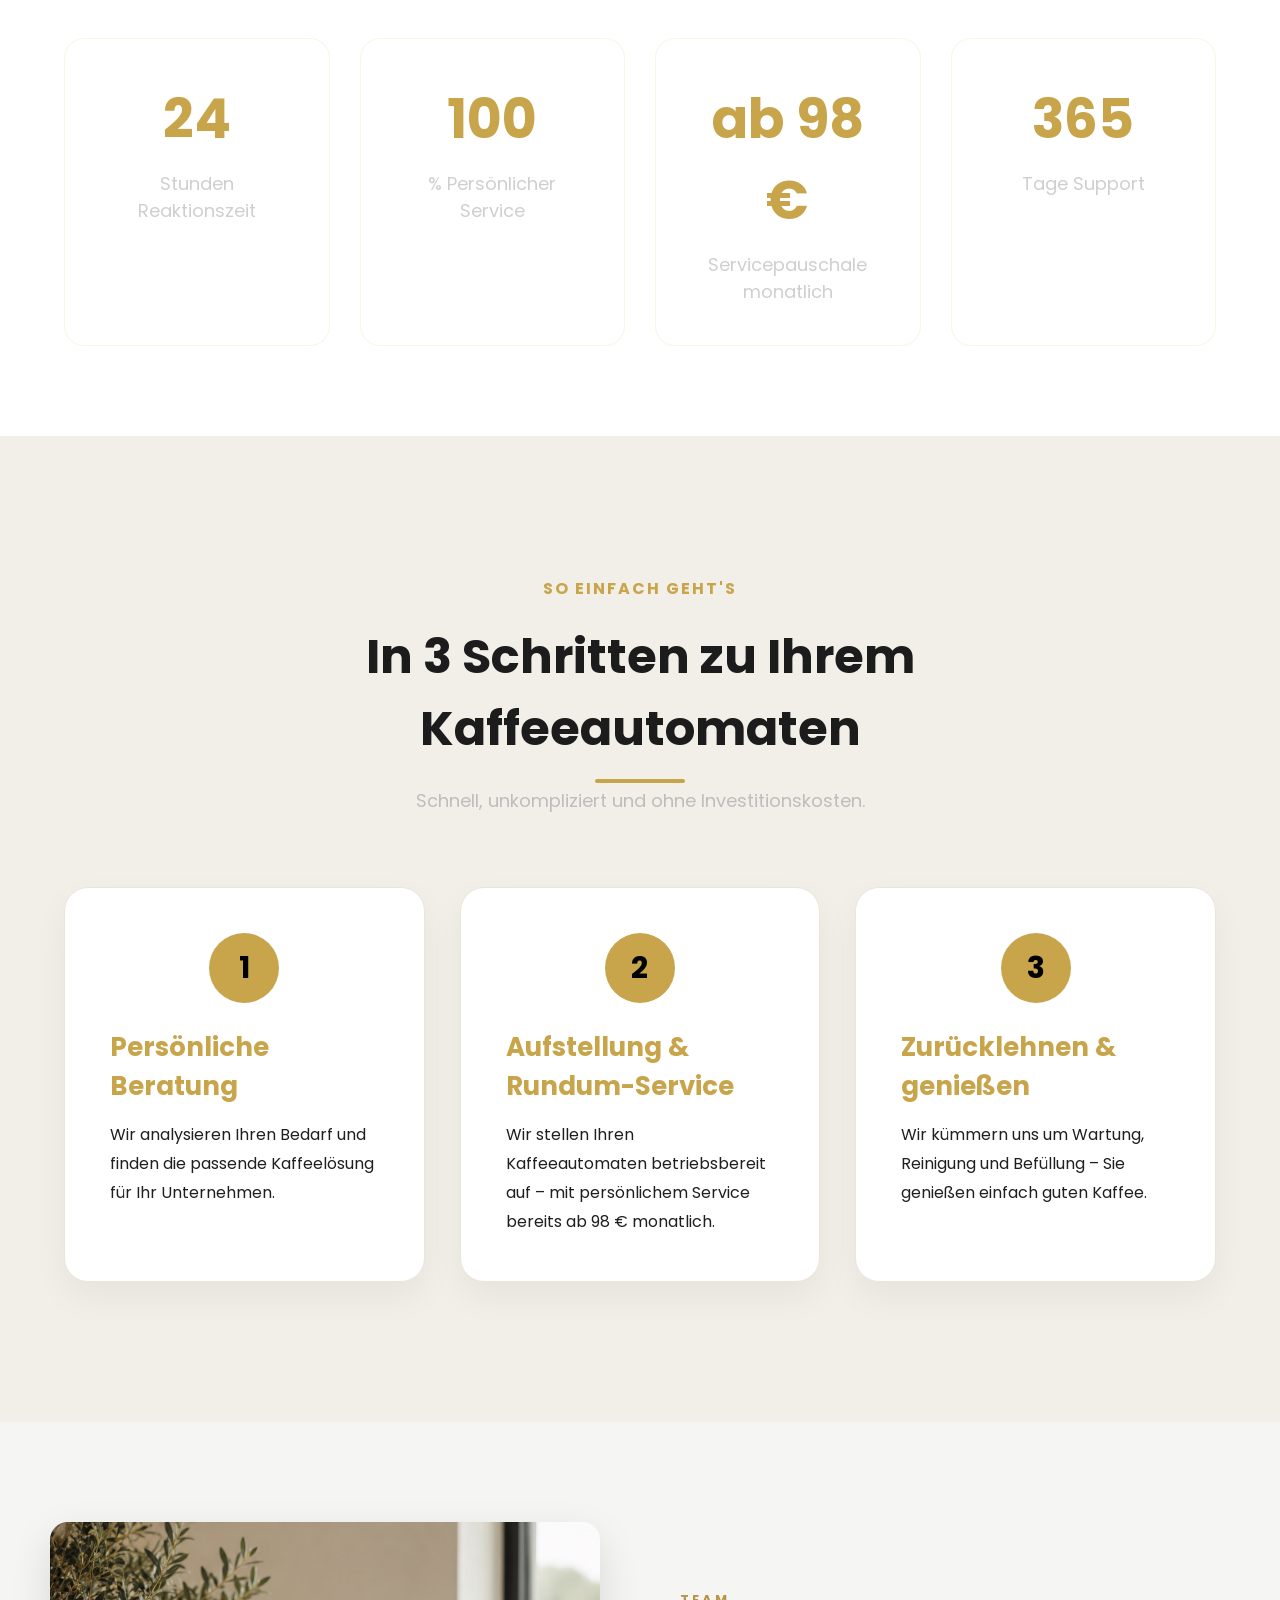
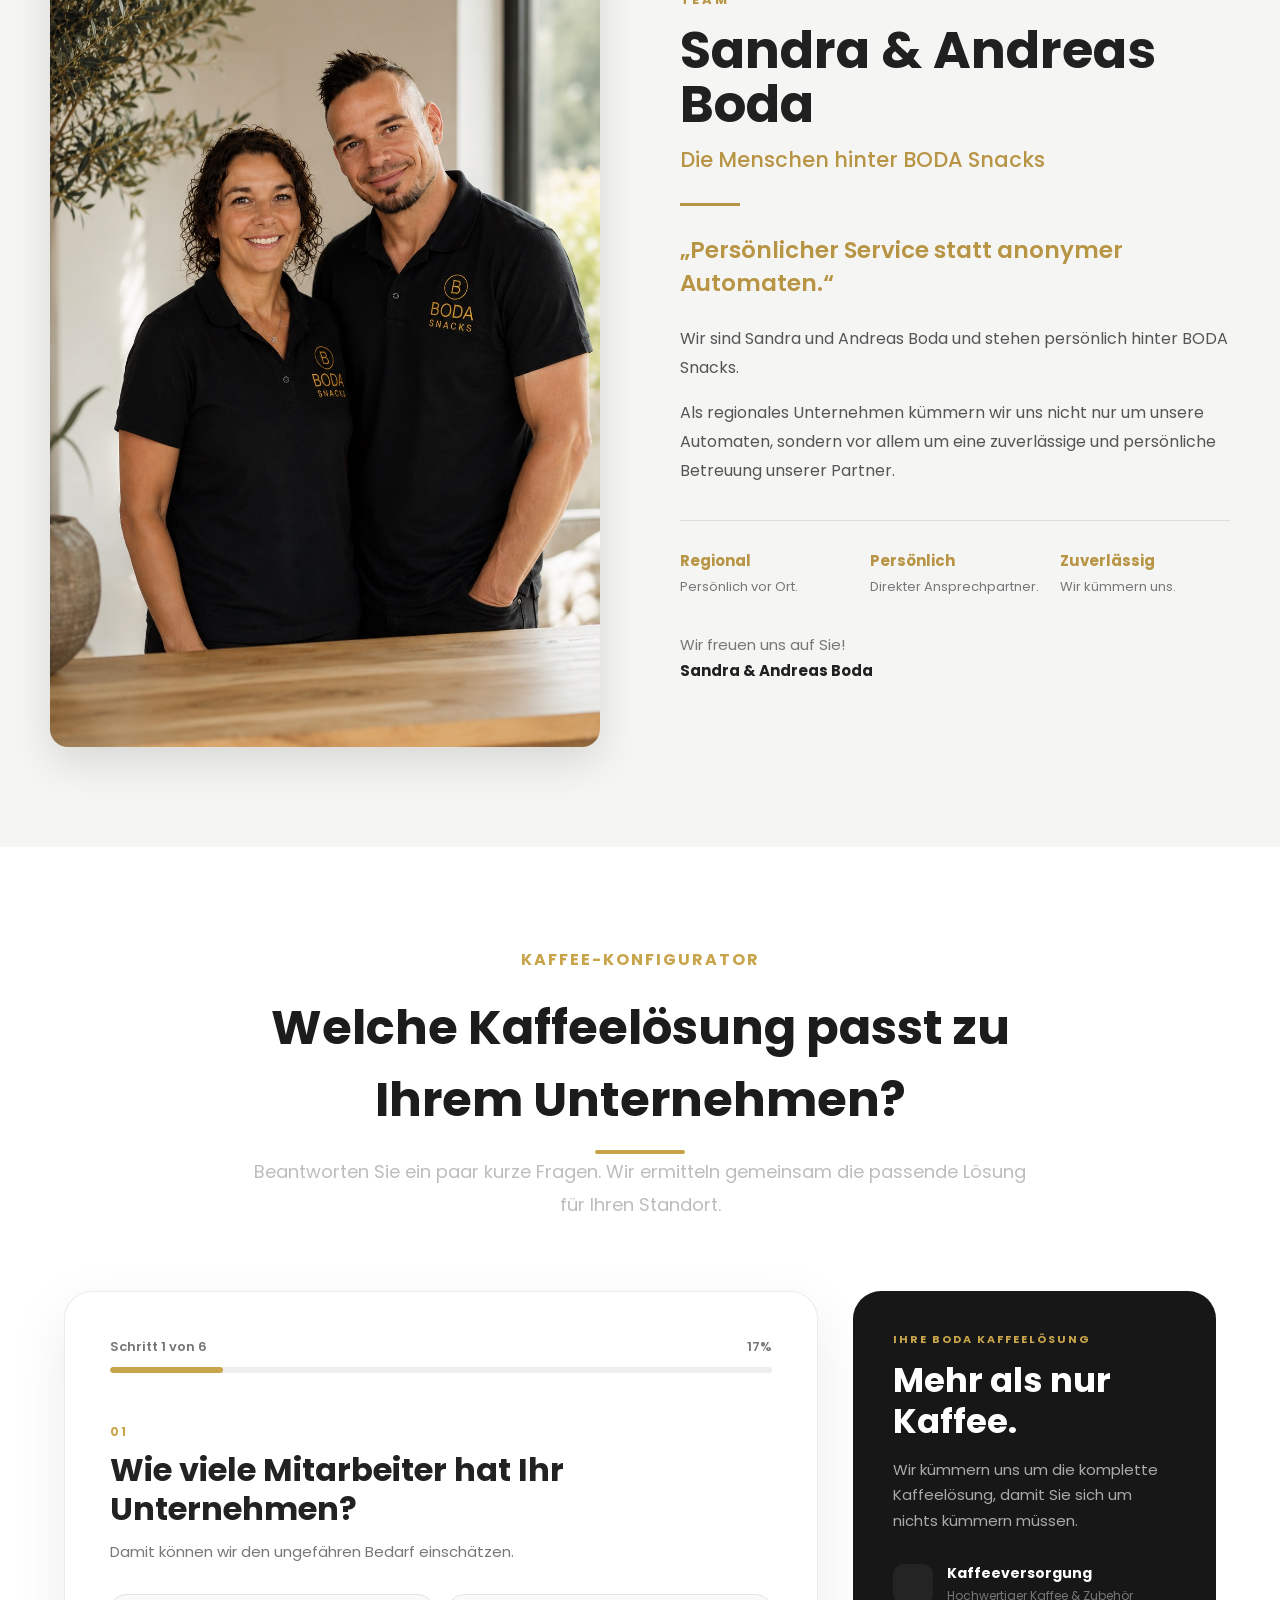
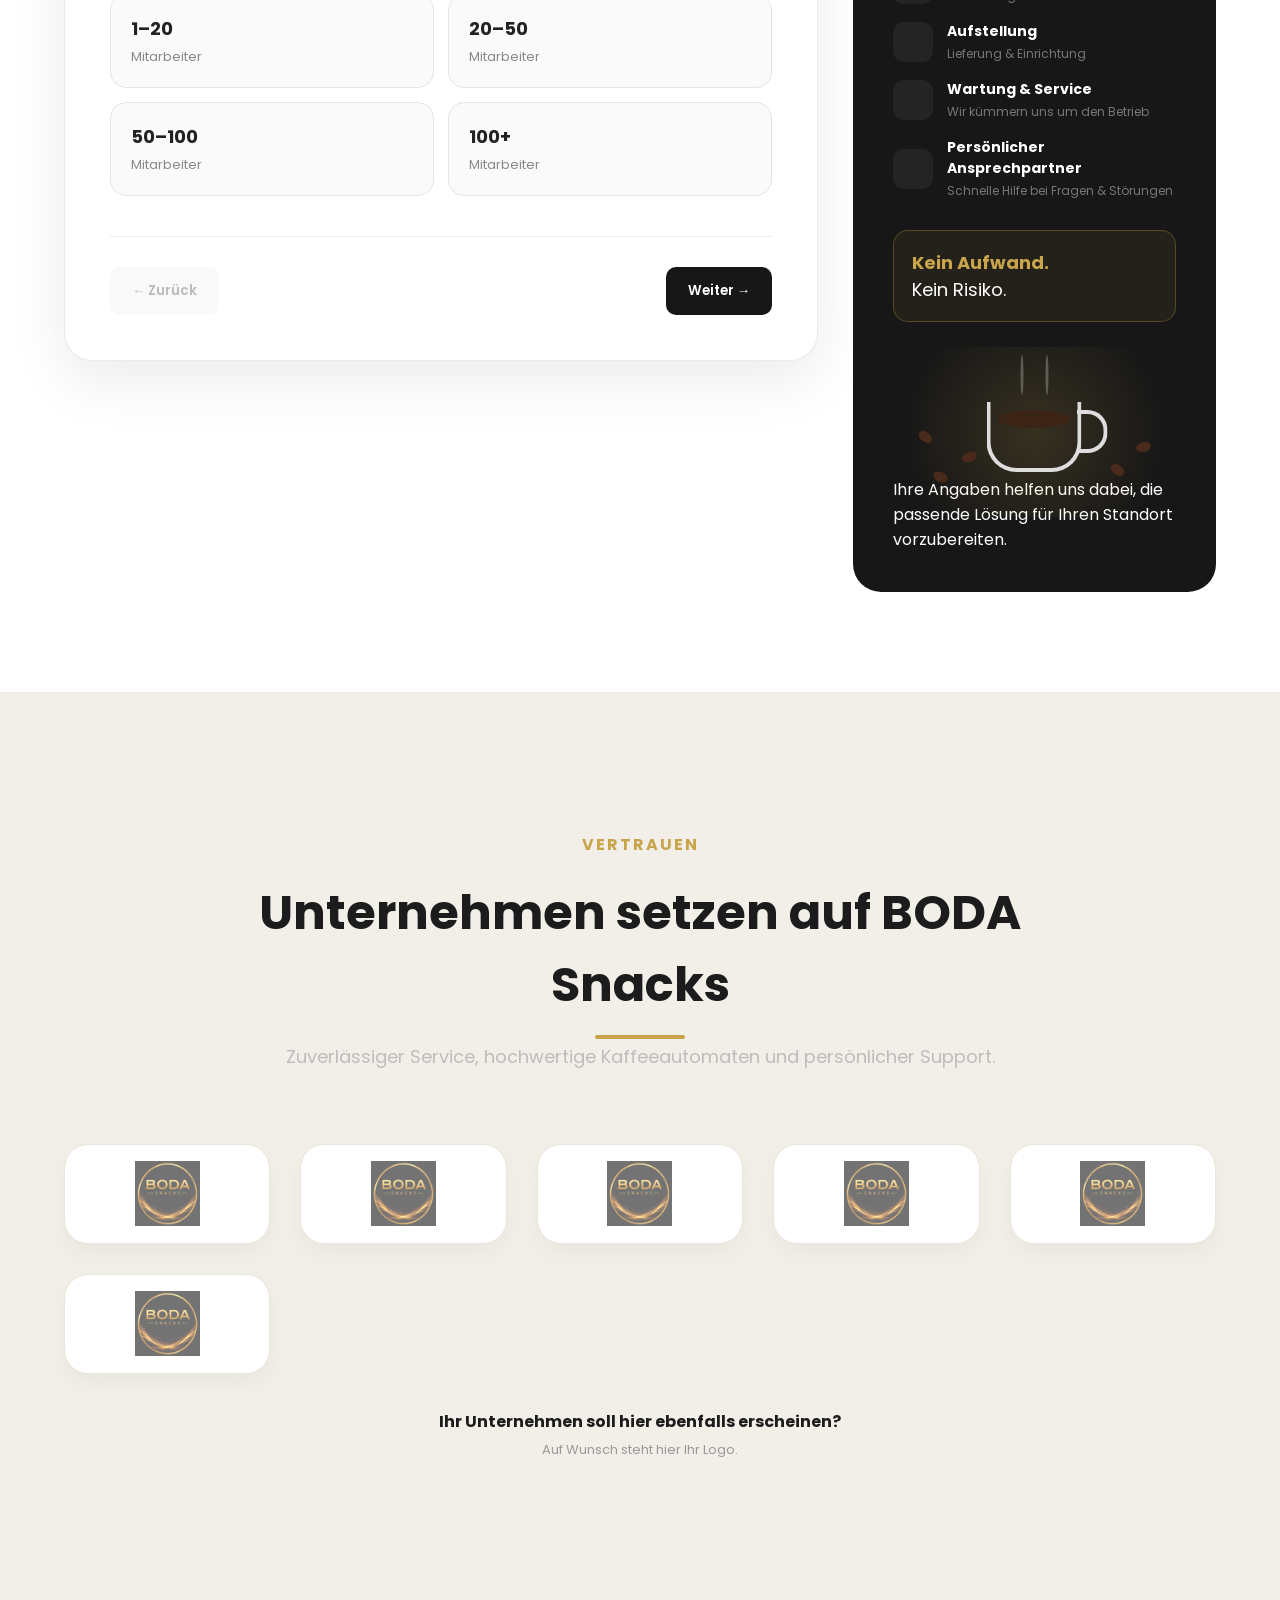
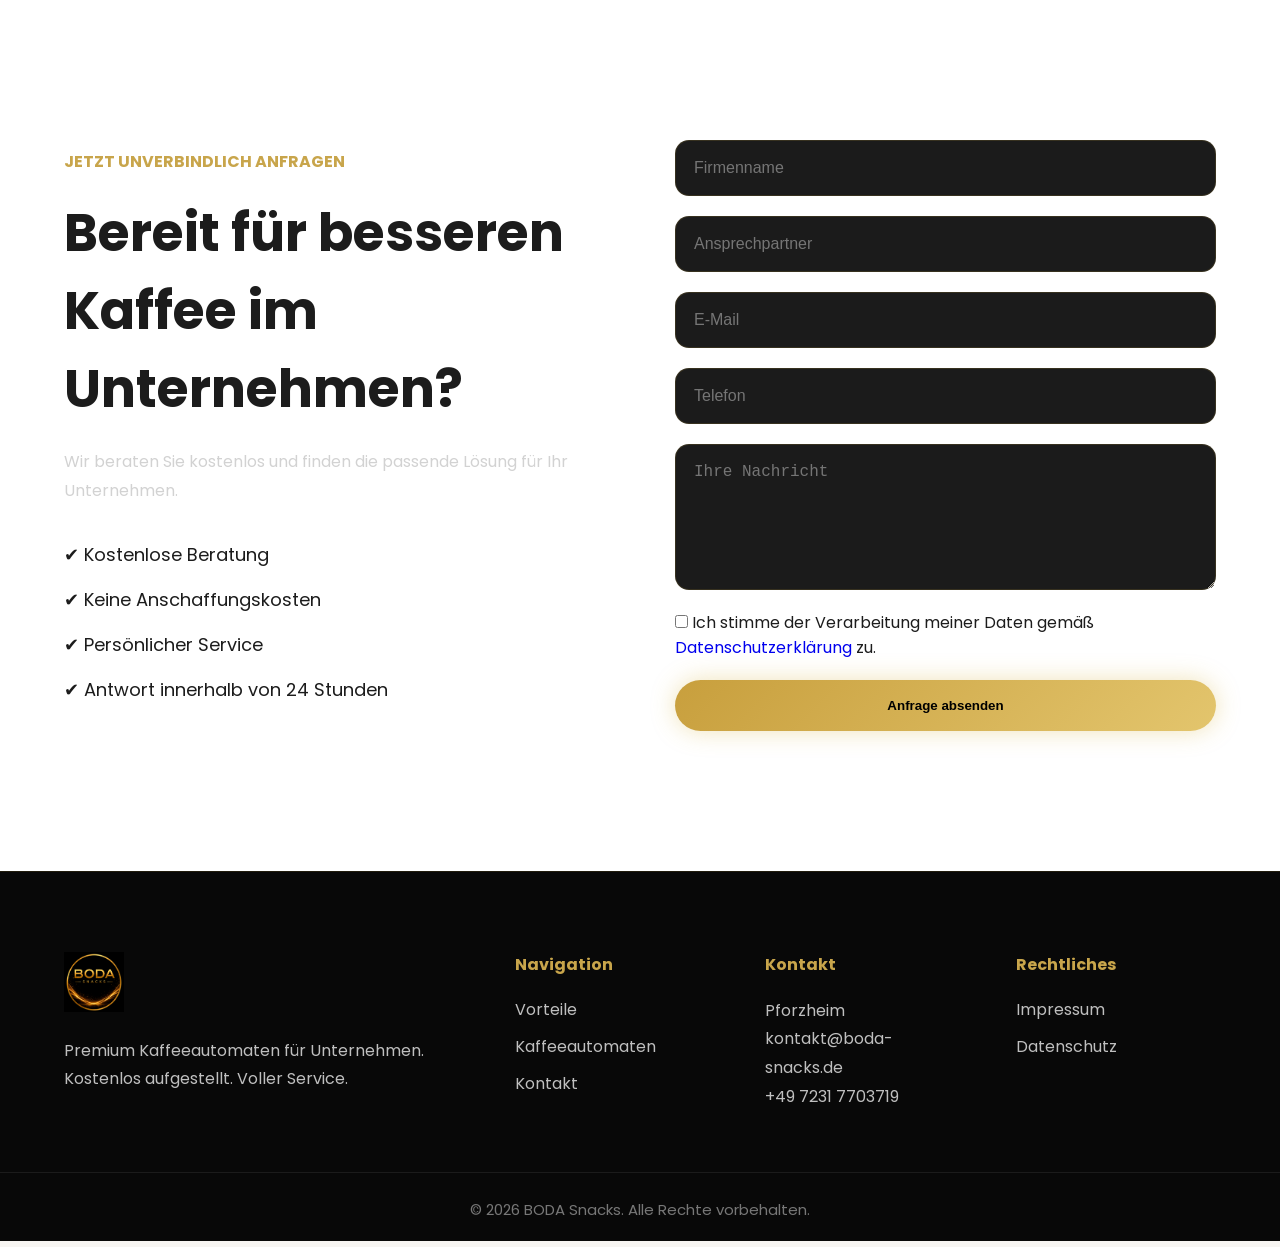
==== commit 133eb281: "Update index.html" ====
--- a/index.html
+++ b/index.html
@@ -118,9 +118,9 @@
             <div class="benefit-icon">
             <i data-lucide="truck"></i>
             </div>
-            <h3>Kostenlose Aufstellung</h3>
+            <h3>Keine Anschaffungskosten</h3>
             <p>
-            Keine Anschaffungskosten. Wir liefern und installieren.
+            Wir liefern den Kaffeeautomaten und stellen ihn betriebsbereit für Sie auf.
             </p>
             </div>
 
--- a/css/style.css
+++ b/css/style.css
@@ -295,6 +295,23 @@
 
 }
 
+.hero-buttons .btn-gold,
+.hero-buttons .btn-outline {
+    display: inline-flex;
+    align-items: center;
+    justify-content: center;
+
+    height: 58px !important;
+    min-height: 58px !important;
+    max-height: 58px !important;
+
+    padding: 0 36px !important;
+    margin-top: 25px !important;
+
+    box-sizing: border-box;
+    line-height: 1;
+}
+
 .btn-gold{
     background:linear-gradient(
         135deg,
@@ -306,8 +323,6 @@
     border-radius:50px;
     font-weight:700;
 
-    margin-top:25px;
-
     box-shadow:0 0 25px rgba(212,175,55,.35);
     transition:.35s;
 }
@@ -331,6 +346,8 @@
 color:white;
 
 transition:.35s;
+
+transform: translateY(2px);
 
 }
 
@@ -1437,7 +1454,7 @@
 
     left:50%;
 
-    bottom:25px;
+    bottom:45px;
 
     transform:
         translateX(-50%);
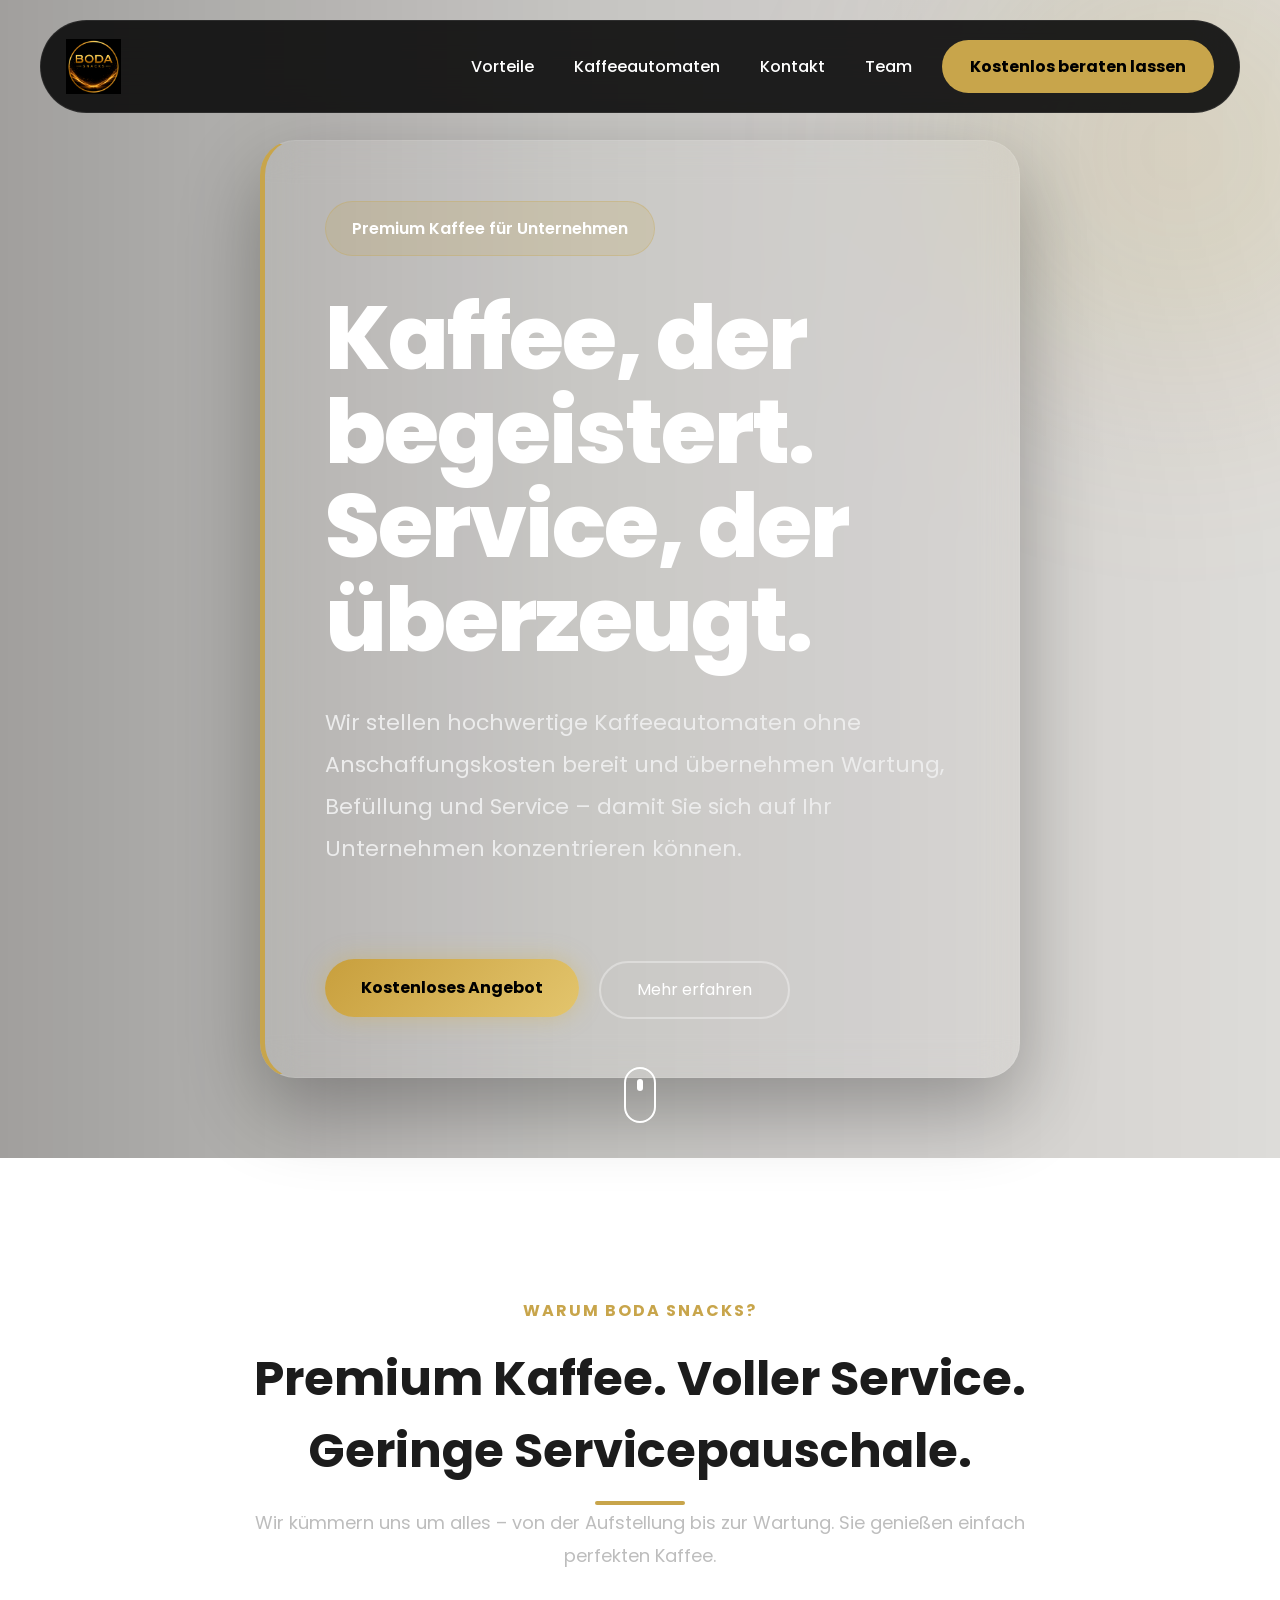
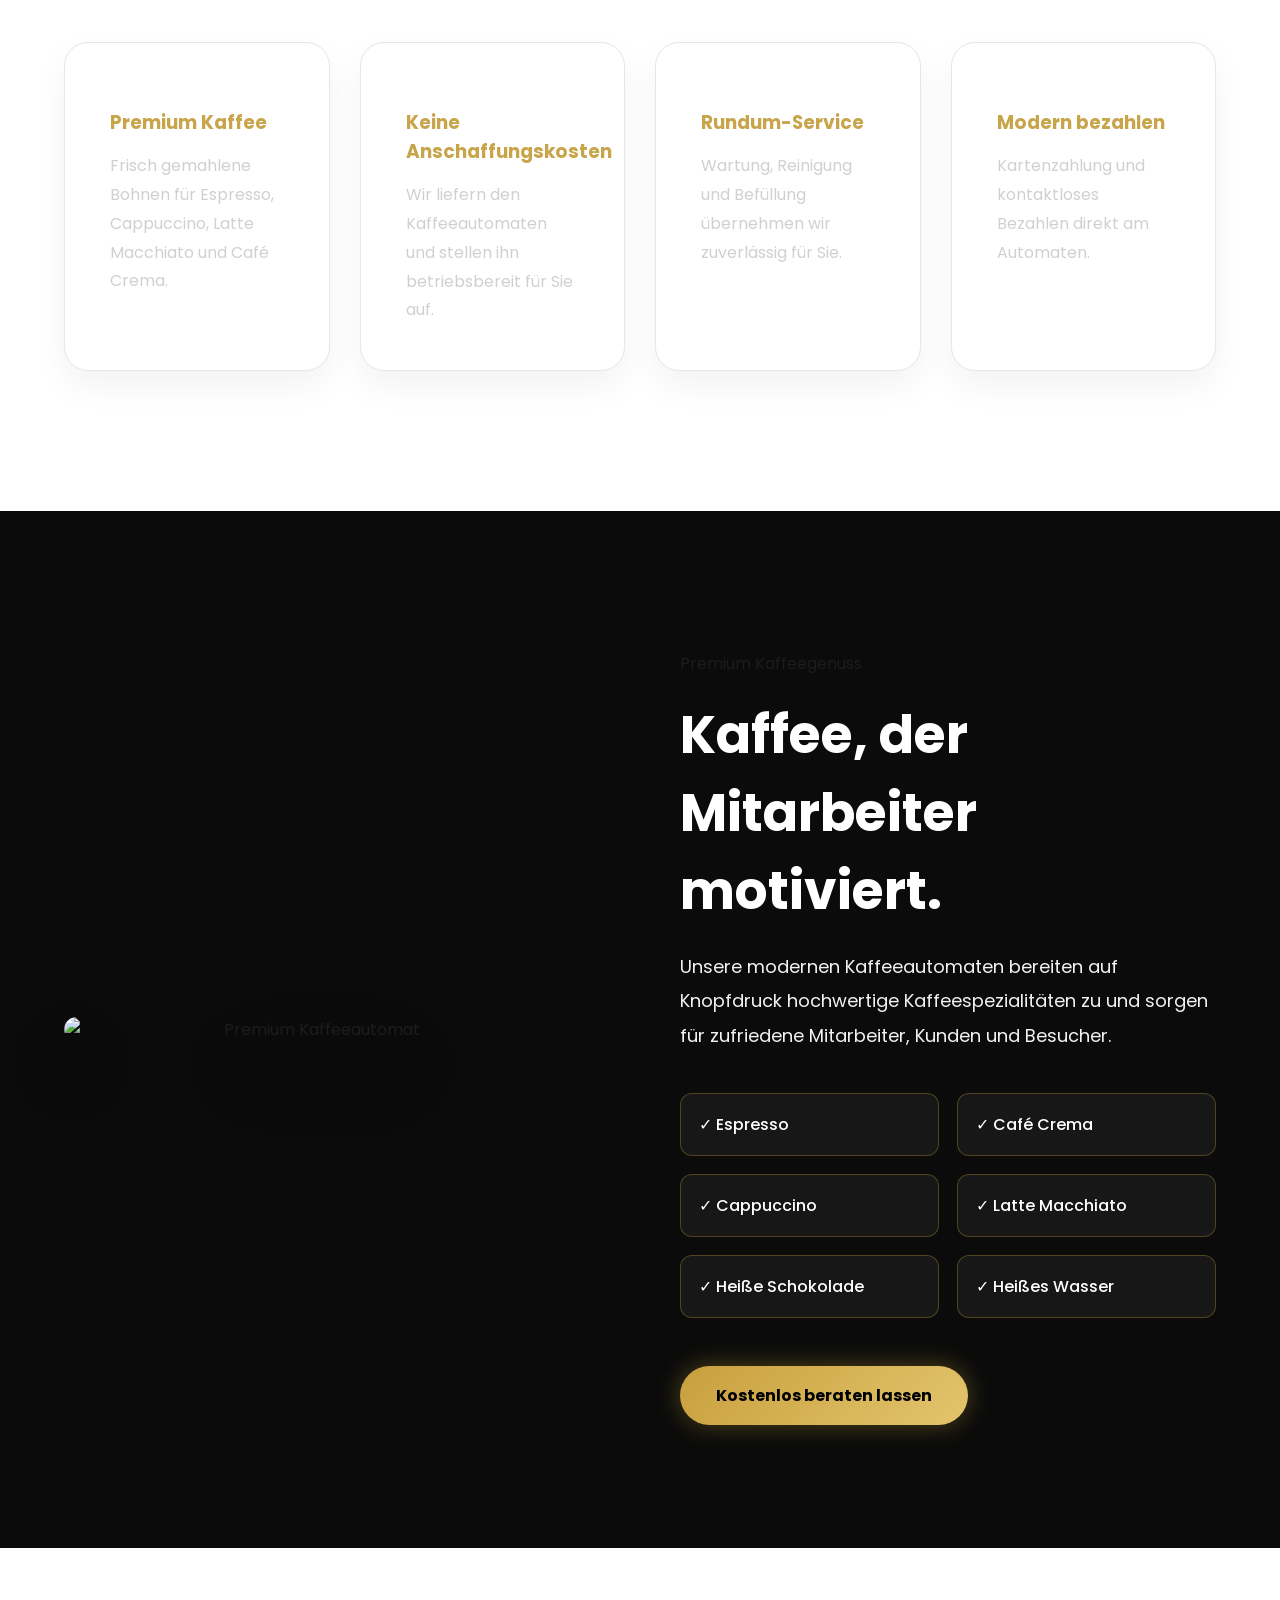
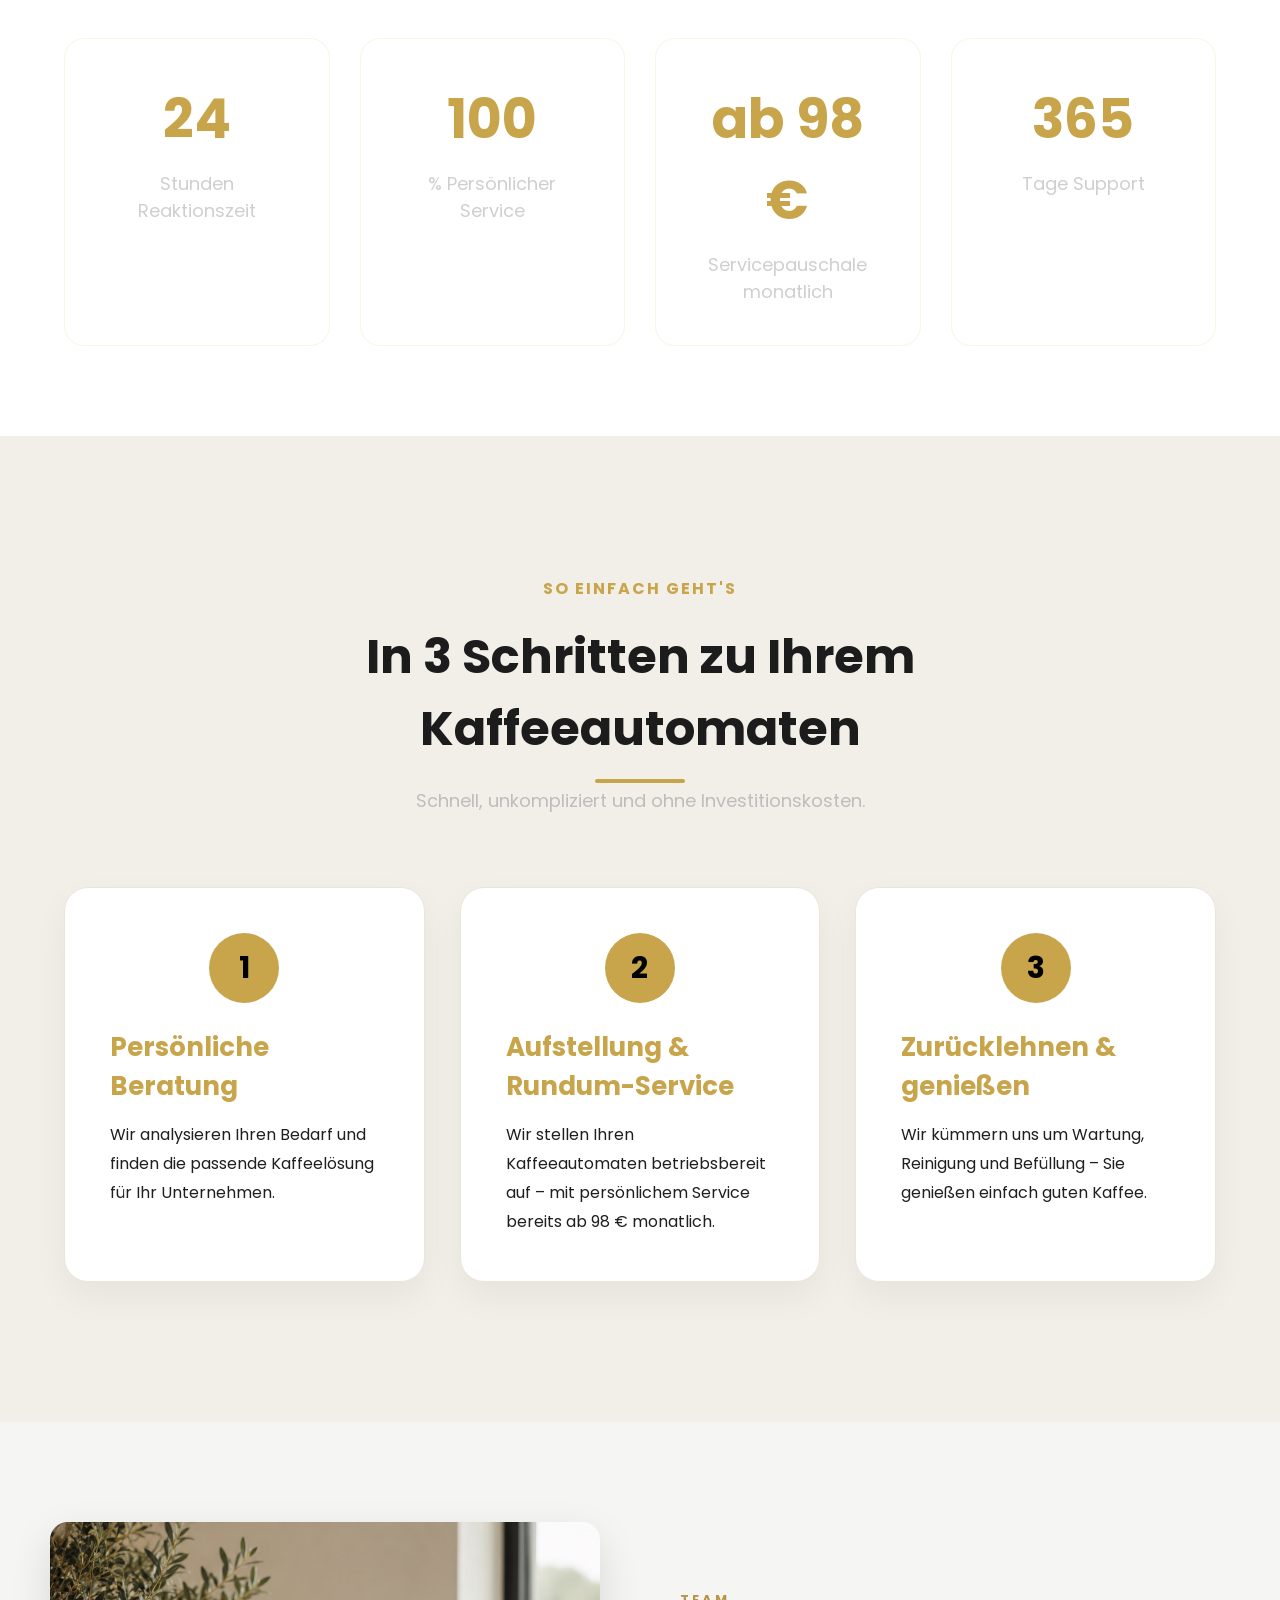
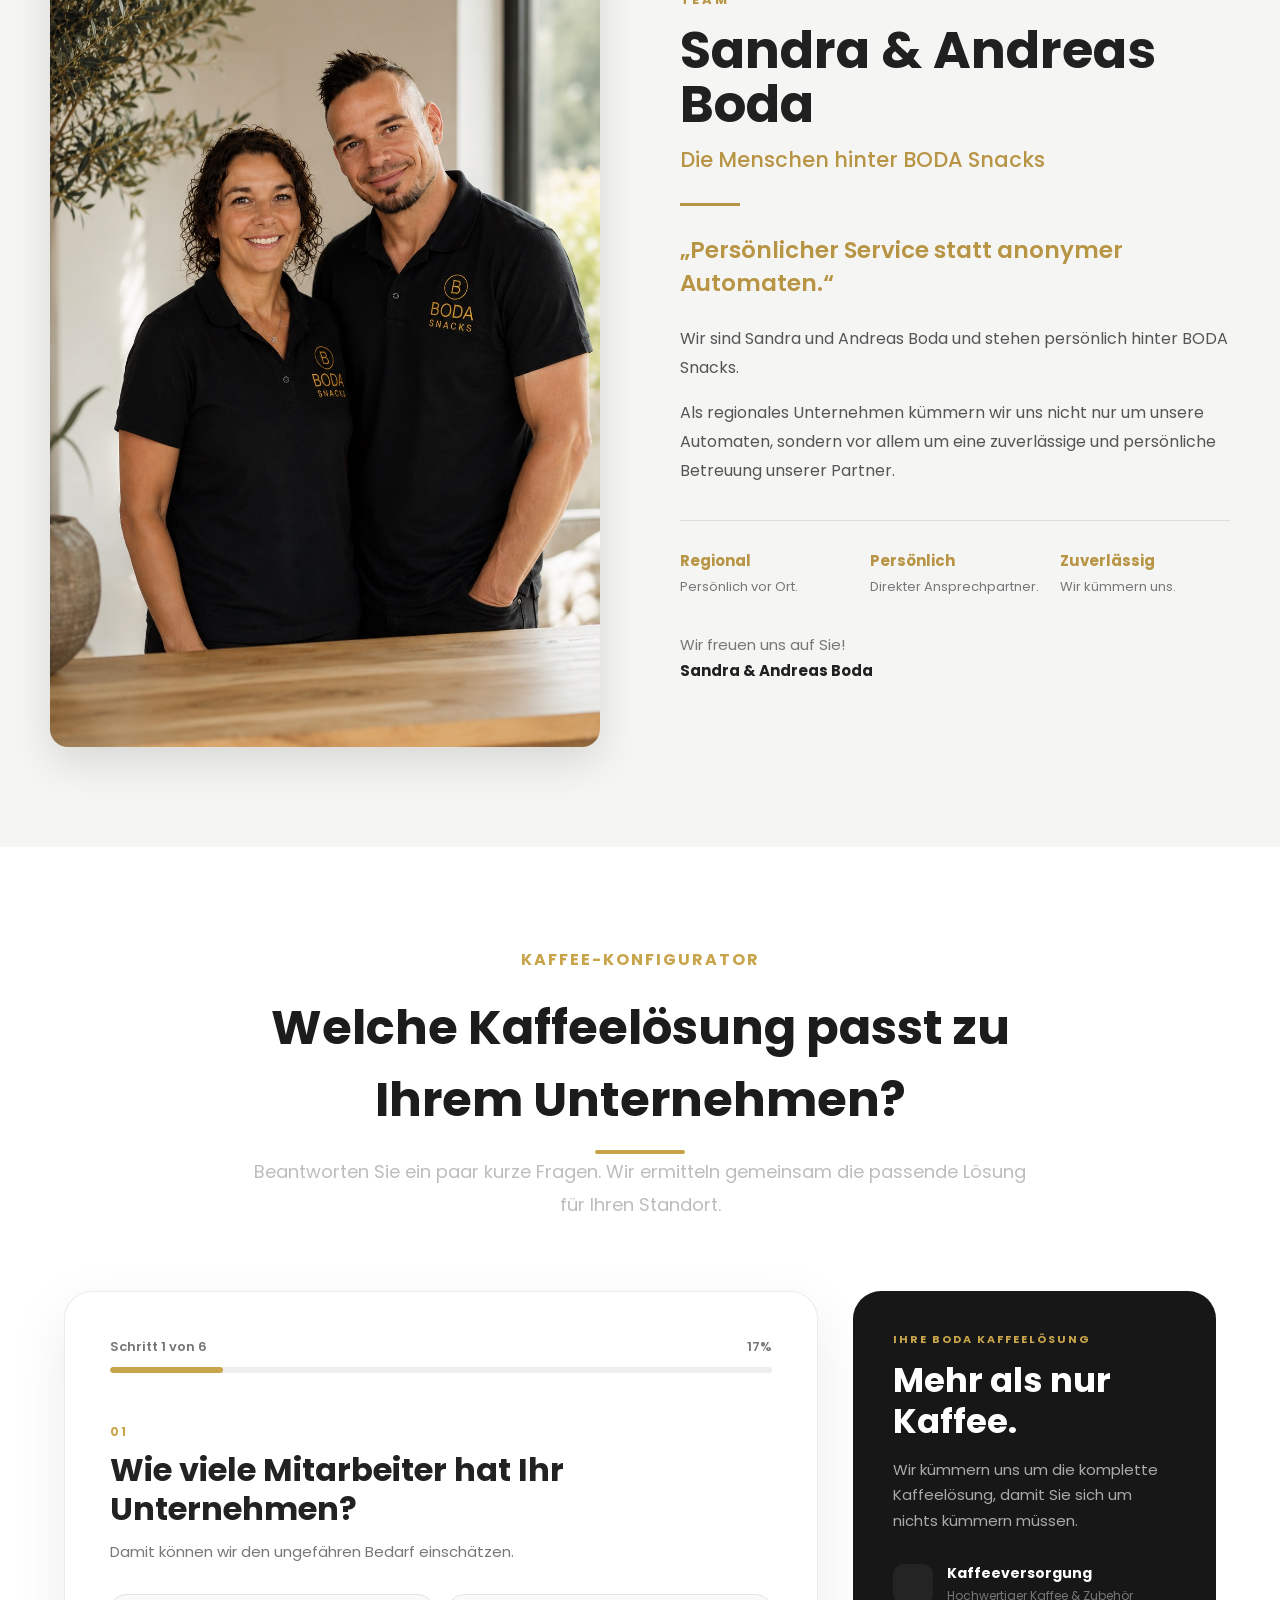
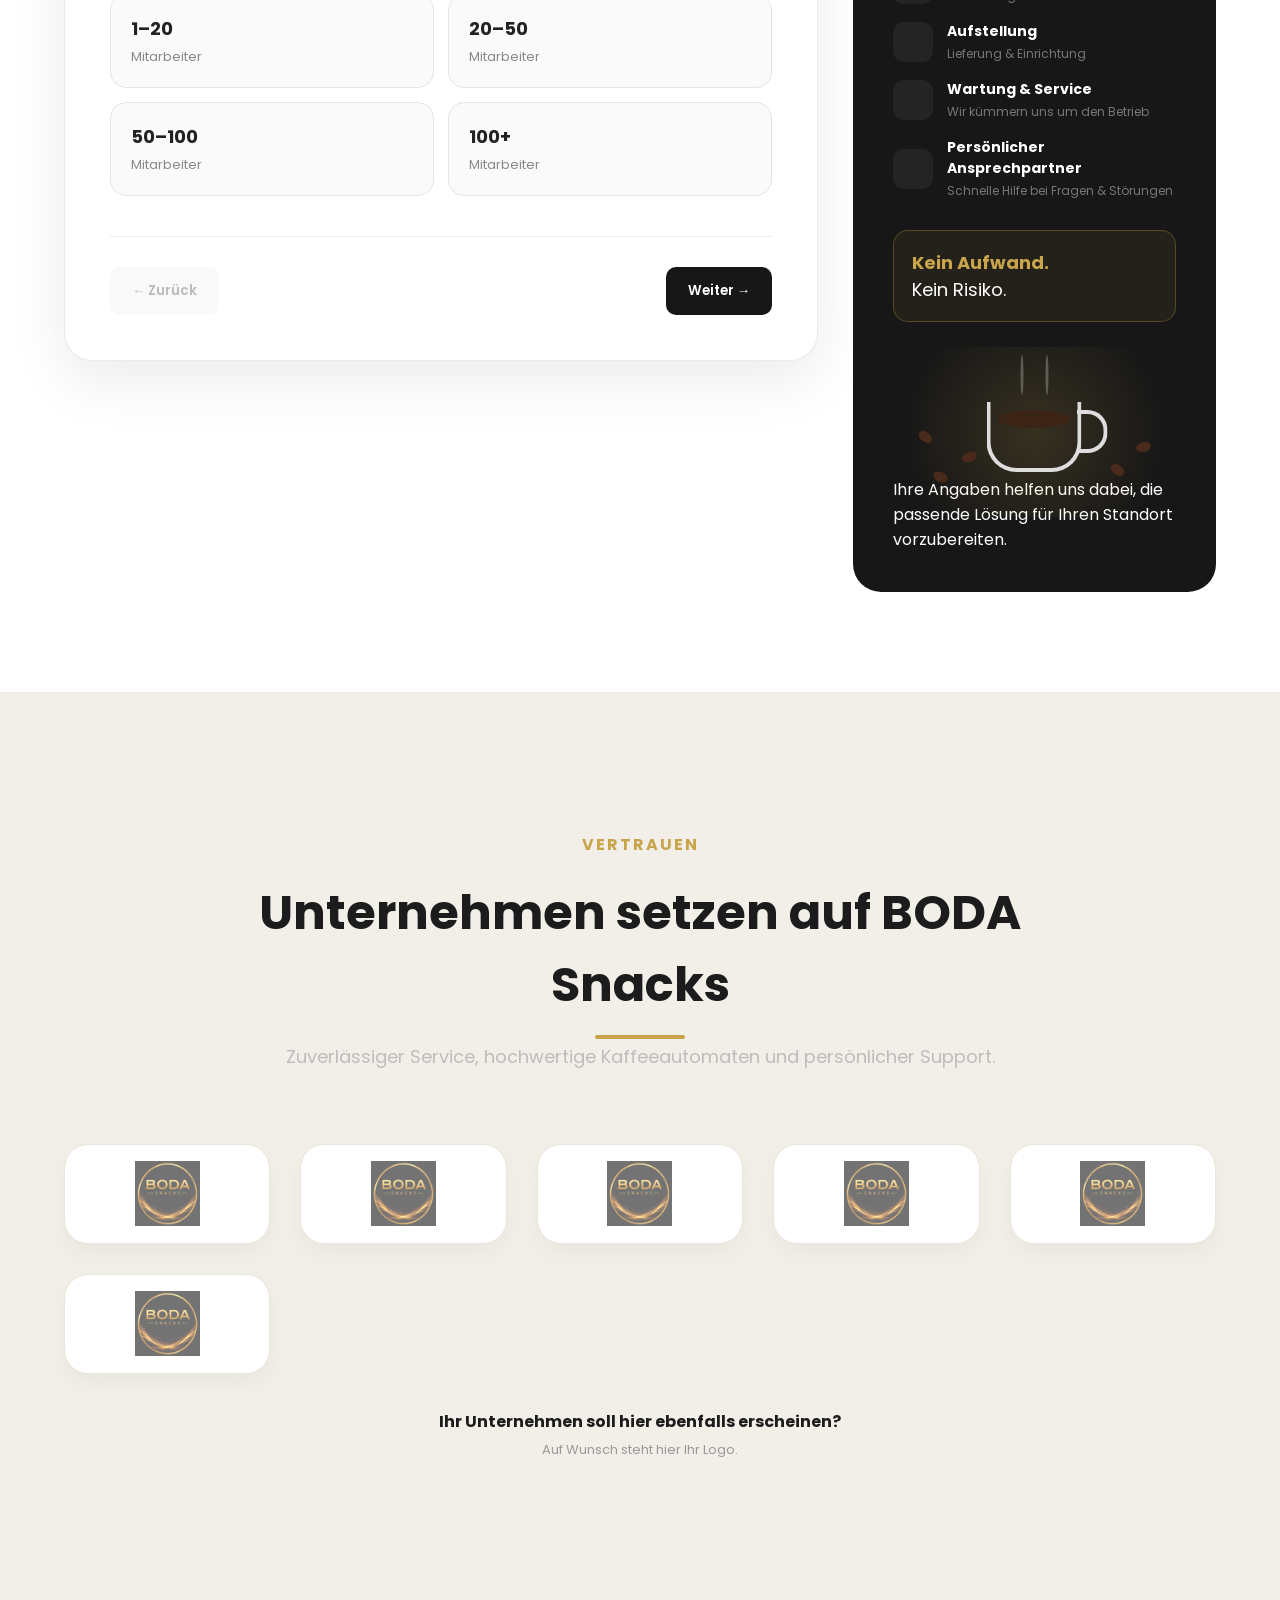
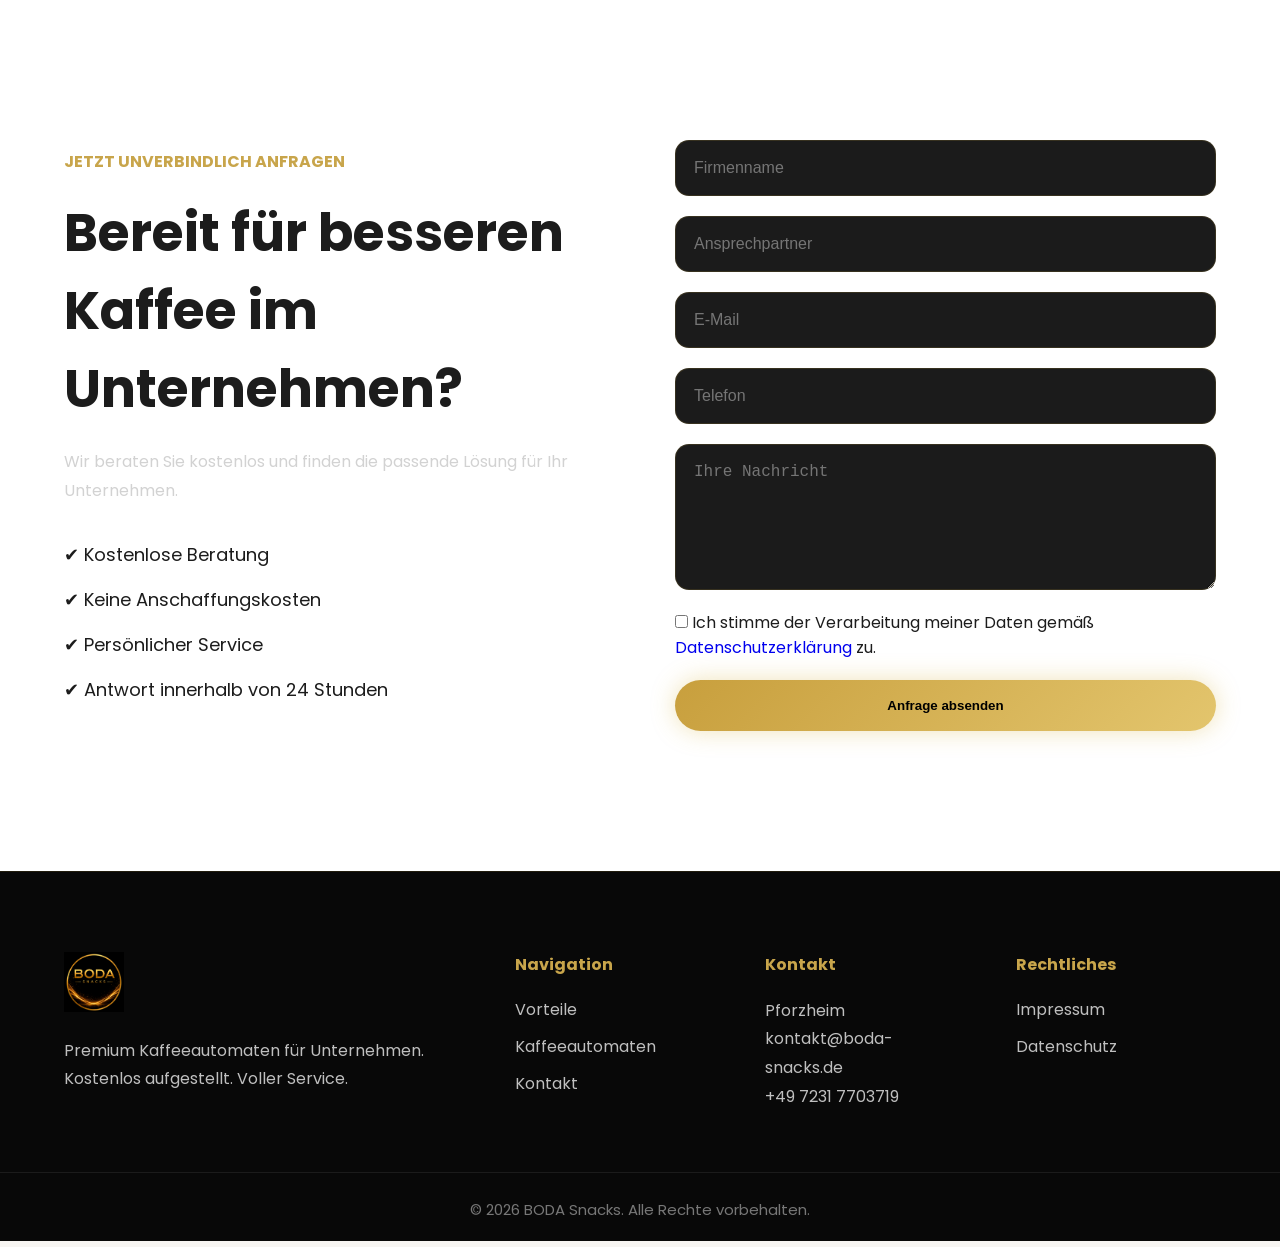
==== commit 40b6f9c7: "Update index.html" ====
--- a/index.html
+++ b/index.html
@@ -8,7 +8,7 @@
 <title>Premium Kaffeeautomaten für Unternehmen | BODA Snacks</title>
 
 <meta name="description"
-content="Premium Kaffeeautomaten für Unternehmen. Kostenlos aufgestellt. Voller Service. Hochwertiger Kaffee für Mitarbeiter und Kunden.">
+content="Premium Kaffeeautomaten für Unternehmen. Keine Anschaffungskosten. Voller Service. Hochwertiger Kaffee für Mitarbeiter und Kunden.">
 
 <link rel="stylesheet" href="css/style.css">
 
@@ -65,7 +65,7 @@
         </h1>
 
         <p>
-            Wir stellen hochwertige Kaffeeautomaten kostenlos auf und übernehmen
+            Wir stellen hochwertige Kaffeeautomaten ohne Anschaffungskosten bereit und übernehmen
             Wartung, Befüllung und Service – damit Sie sich auf Ihr Unternehmen
             konzentrieren können.
         </p>
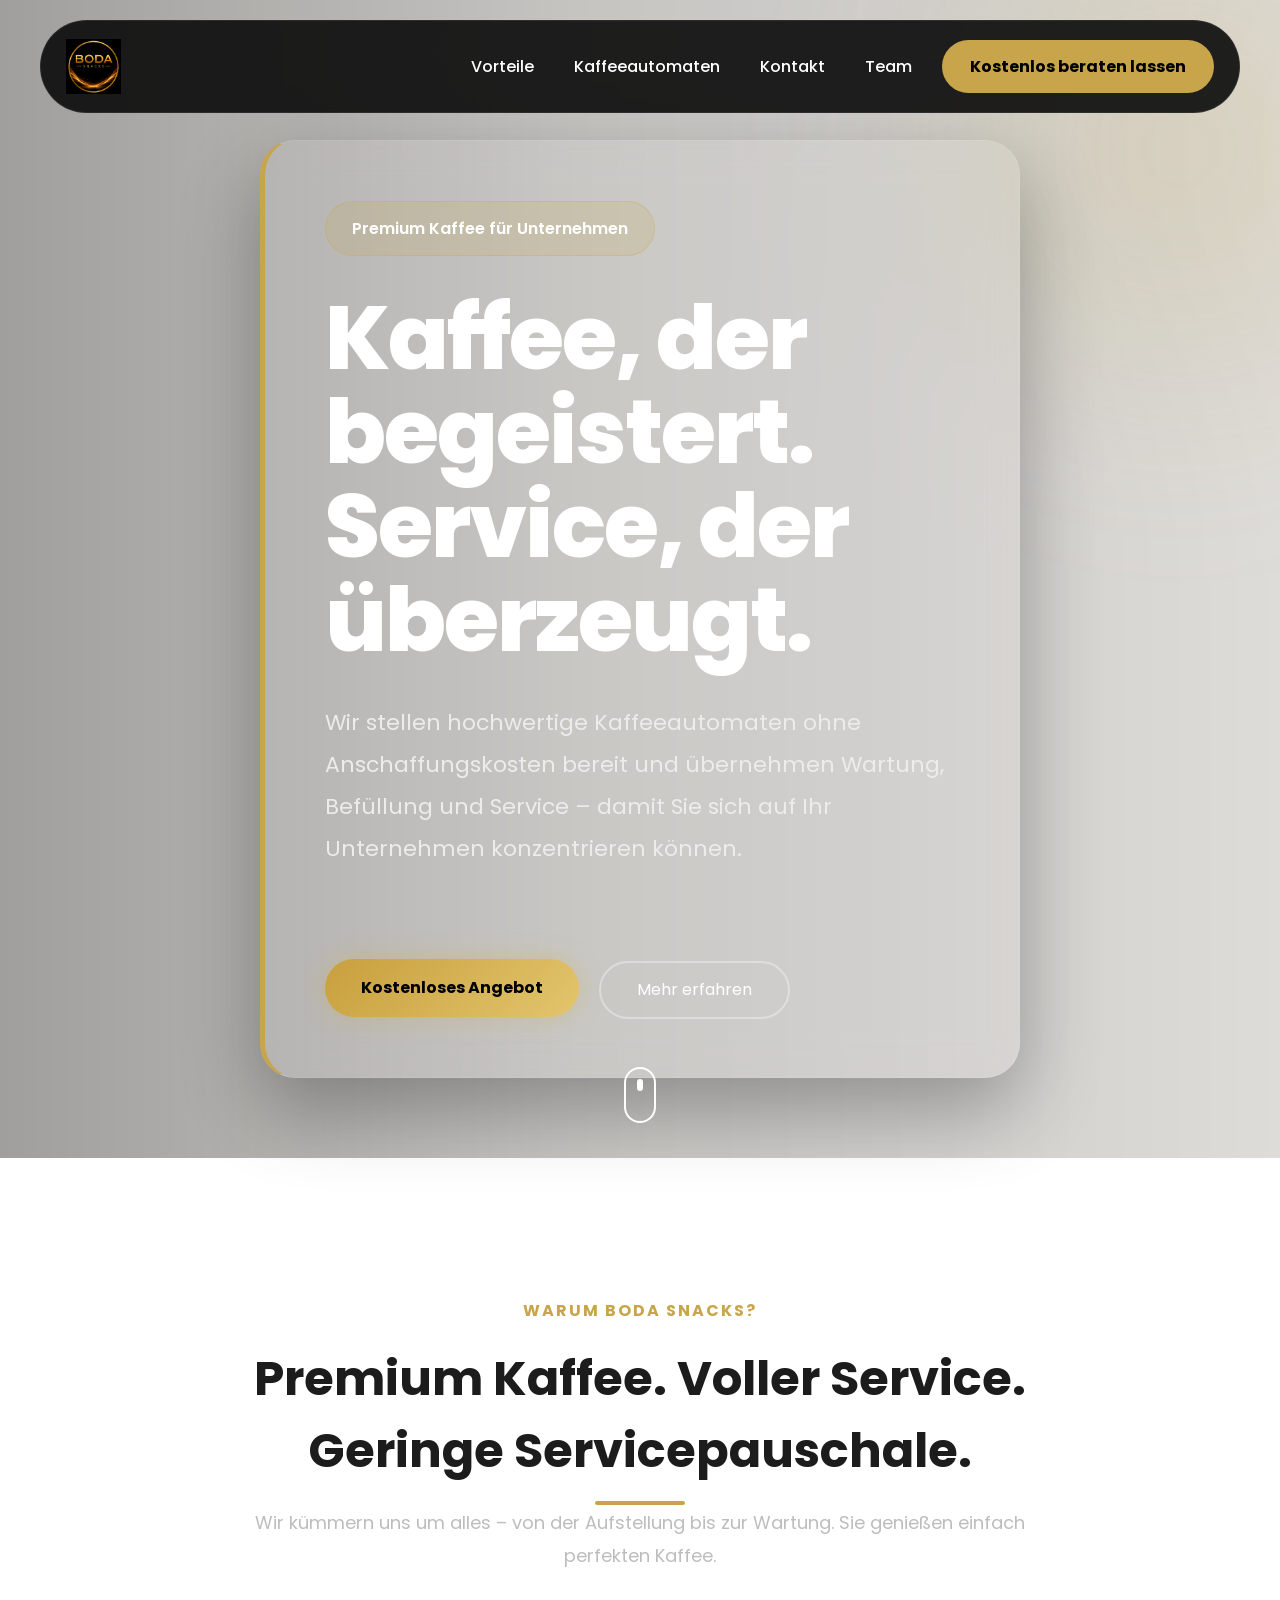
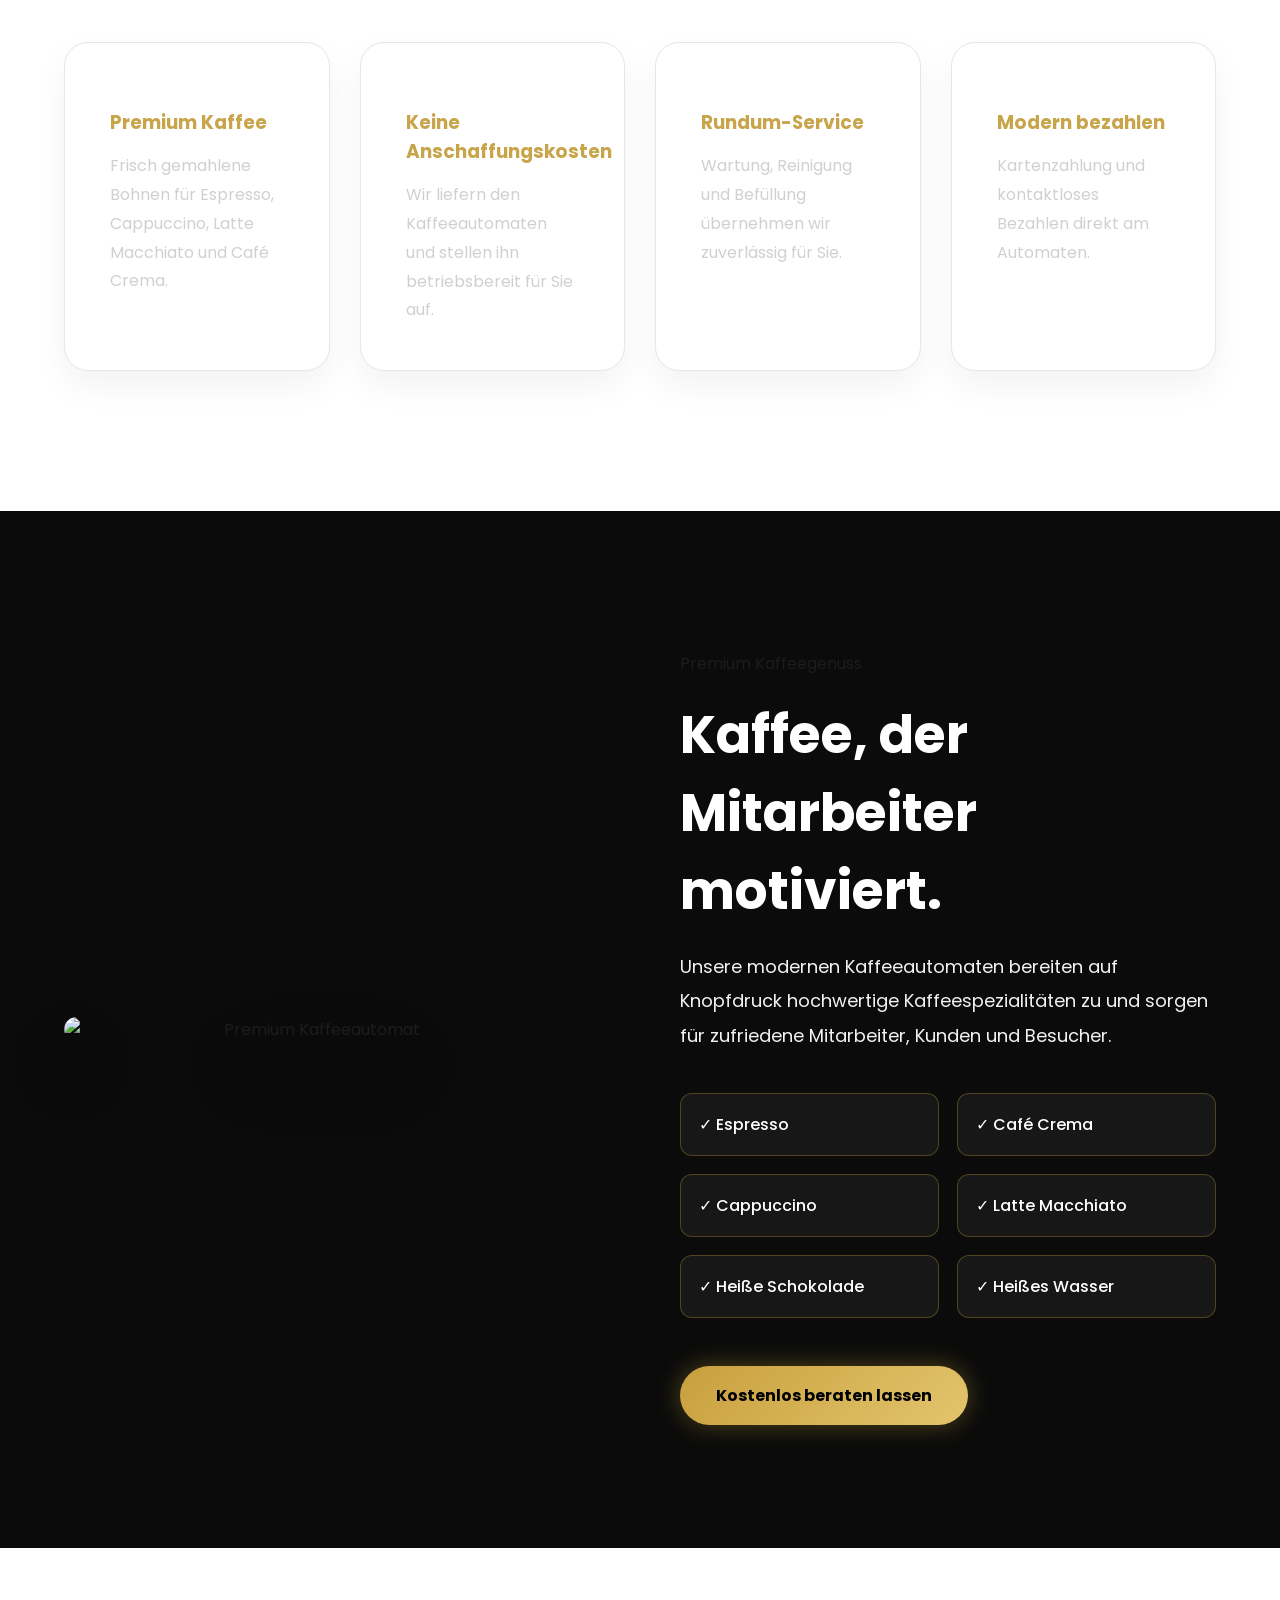
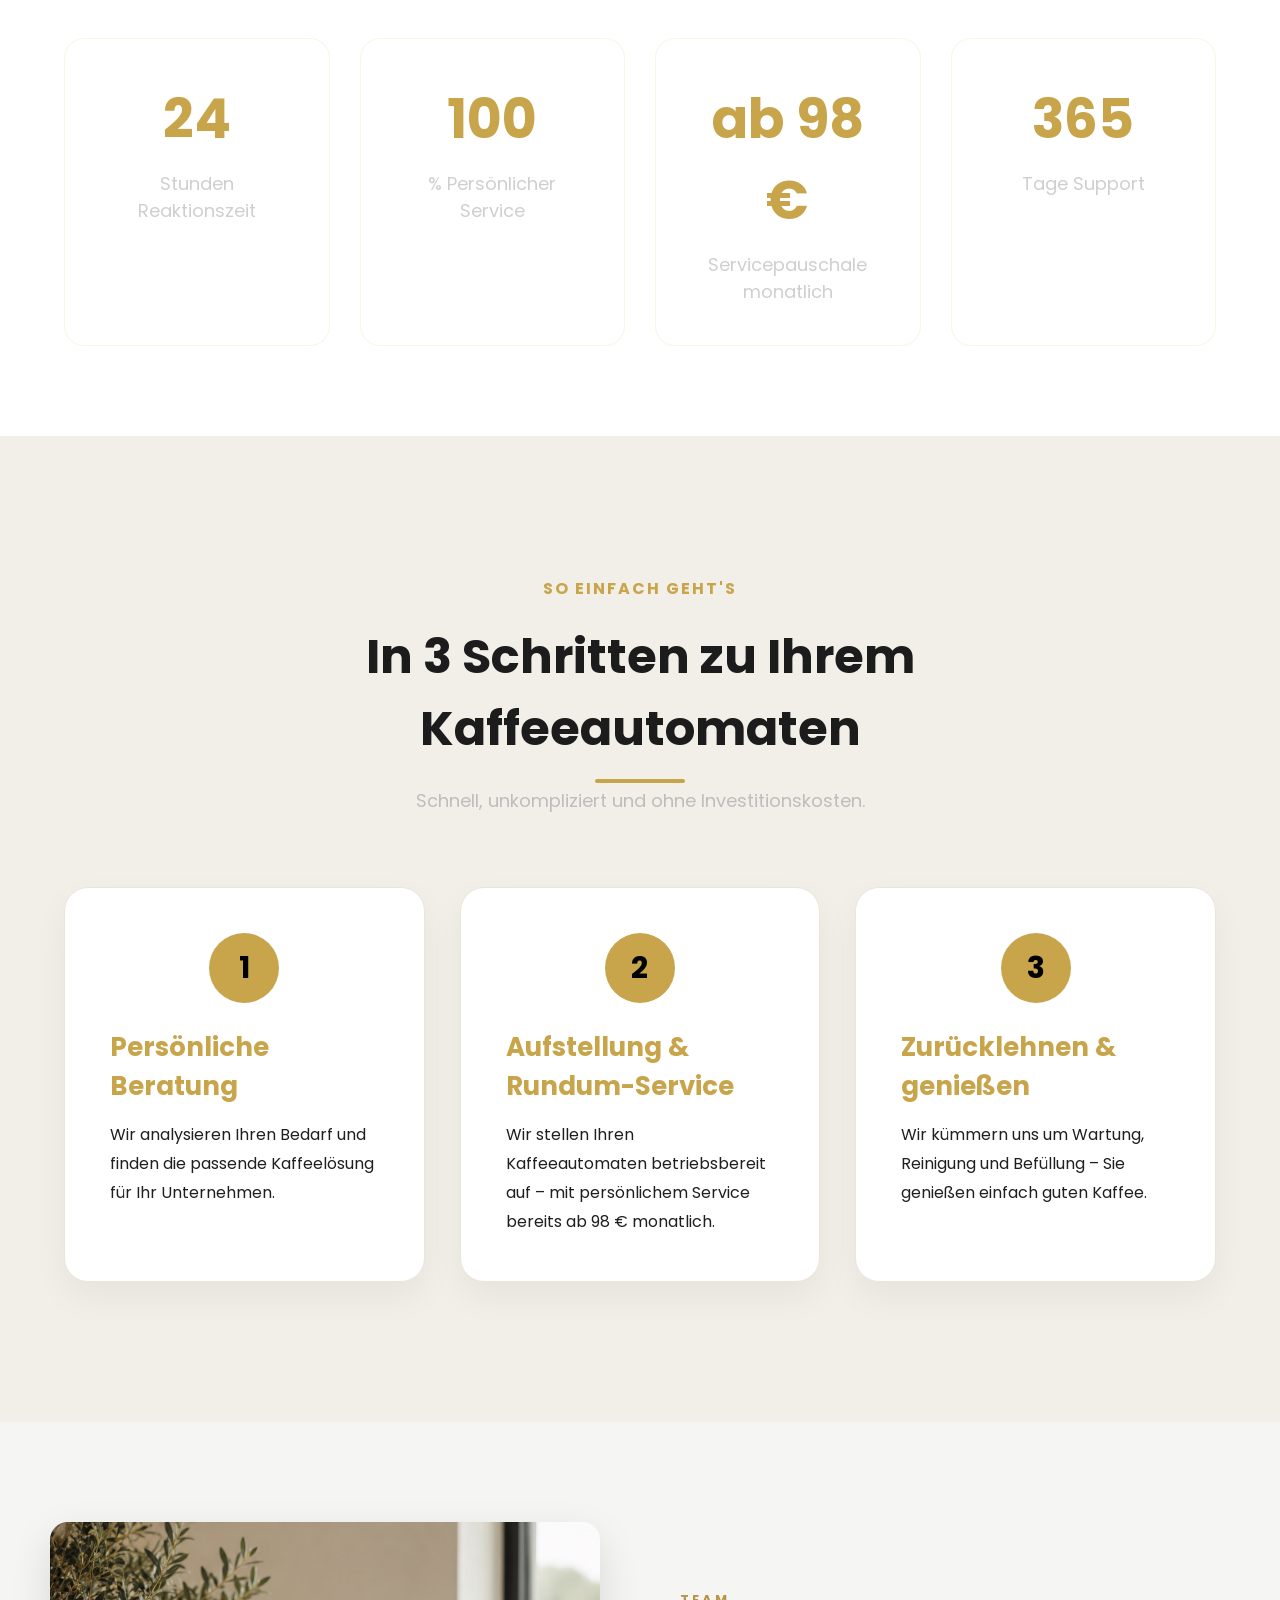
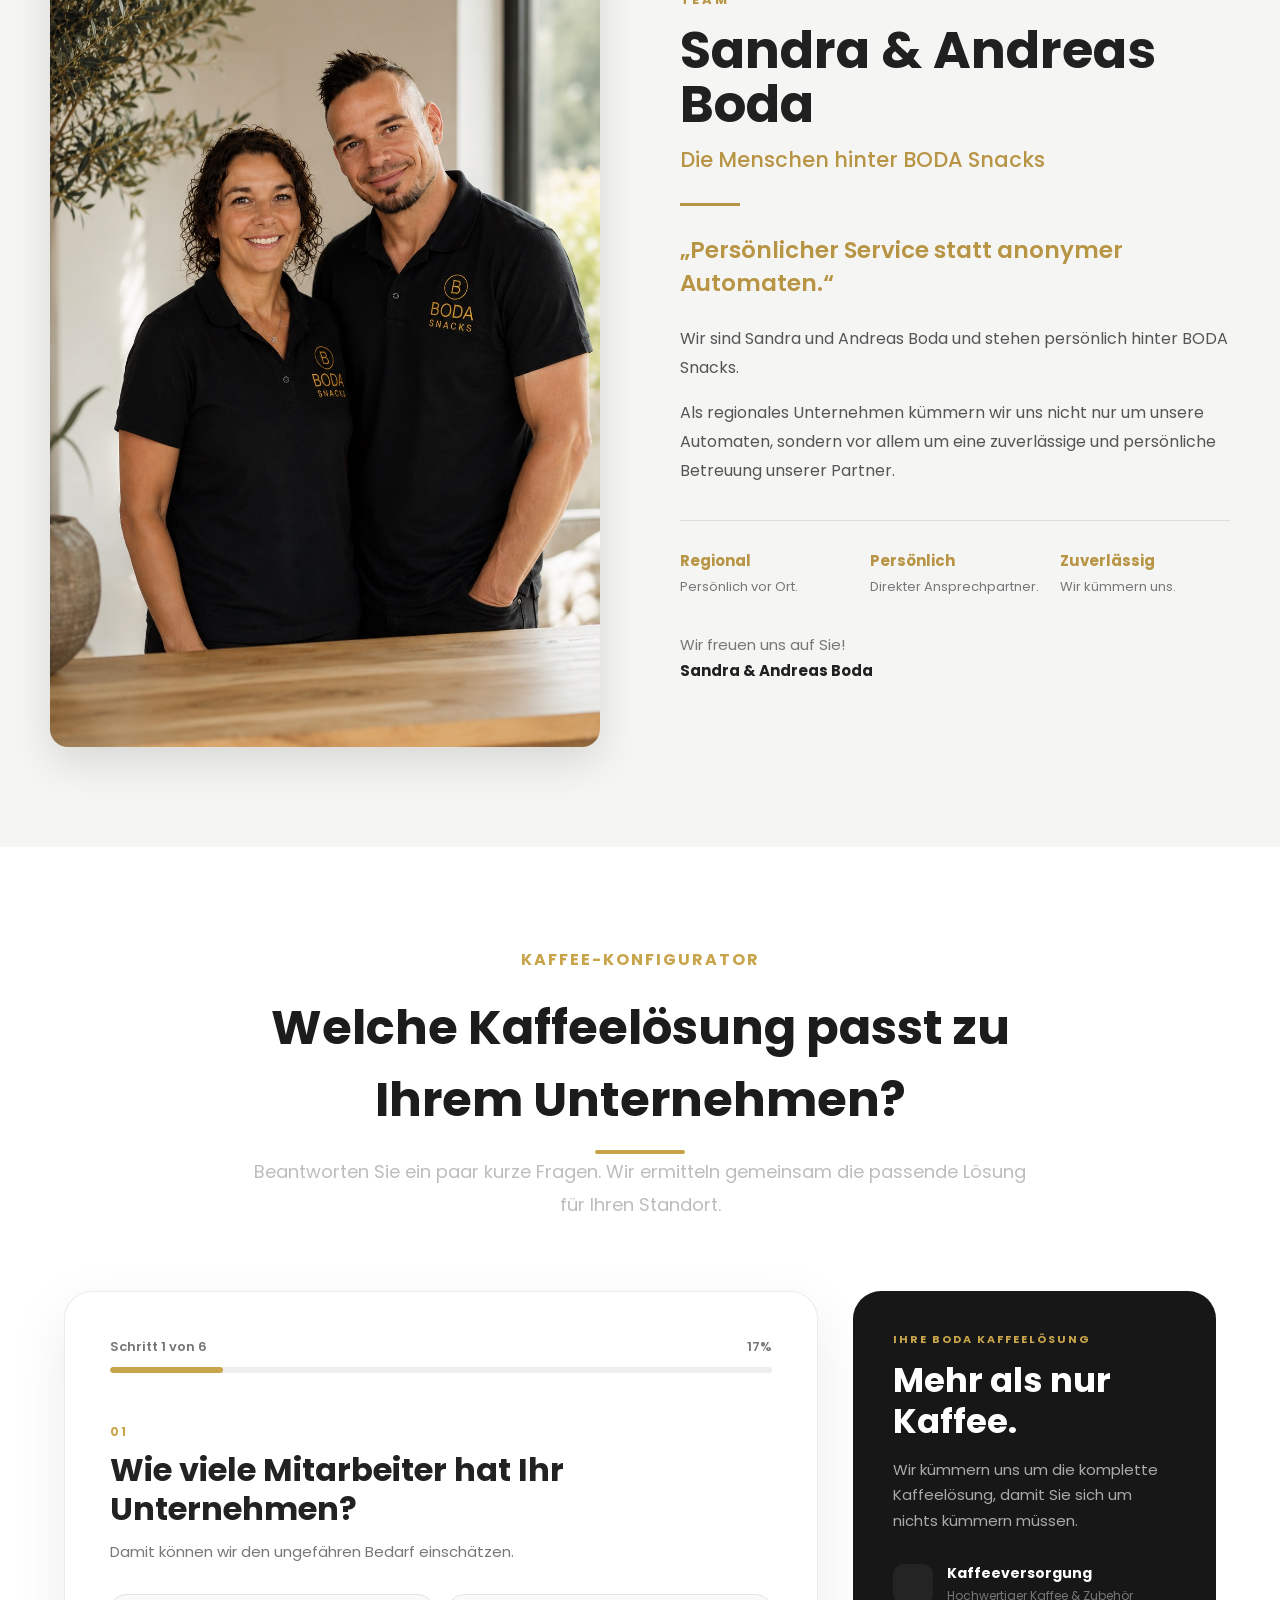
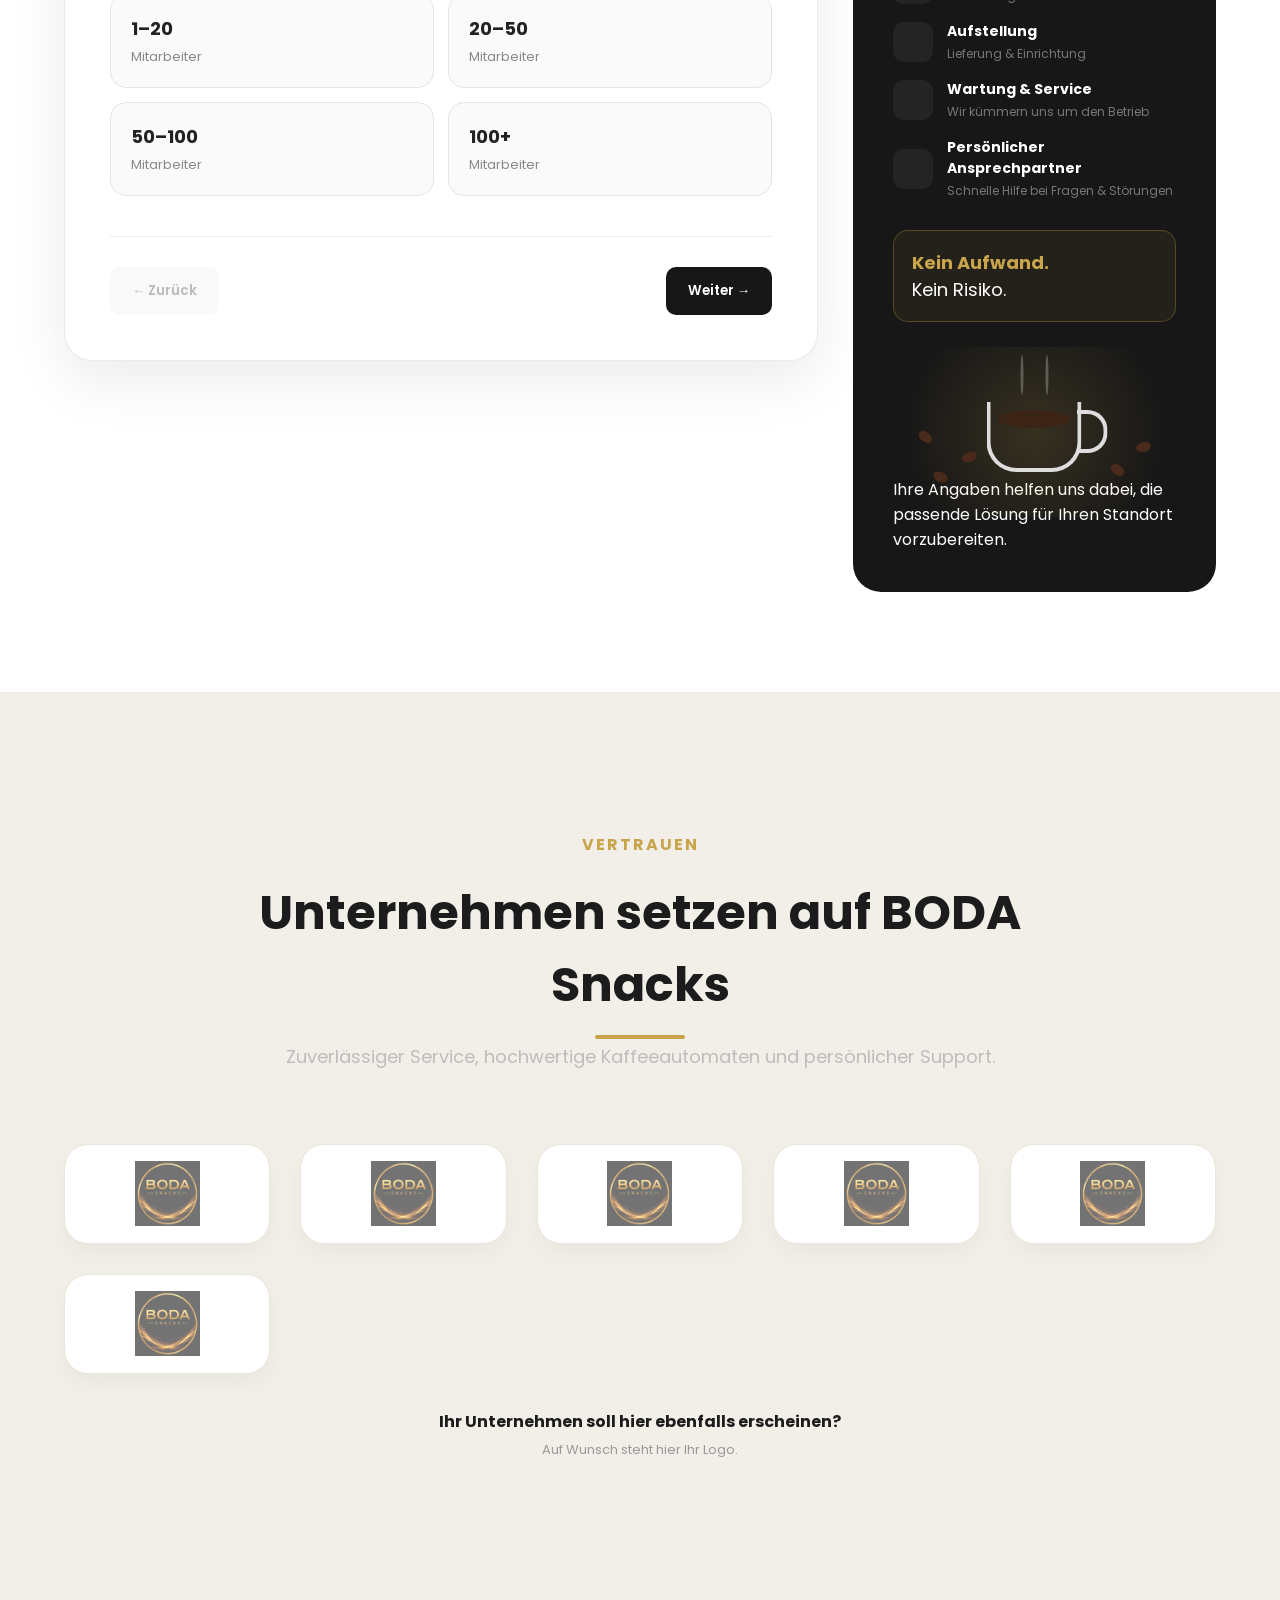
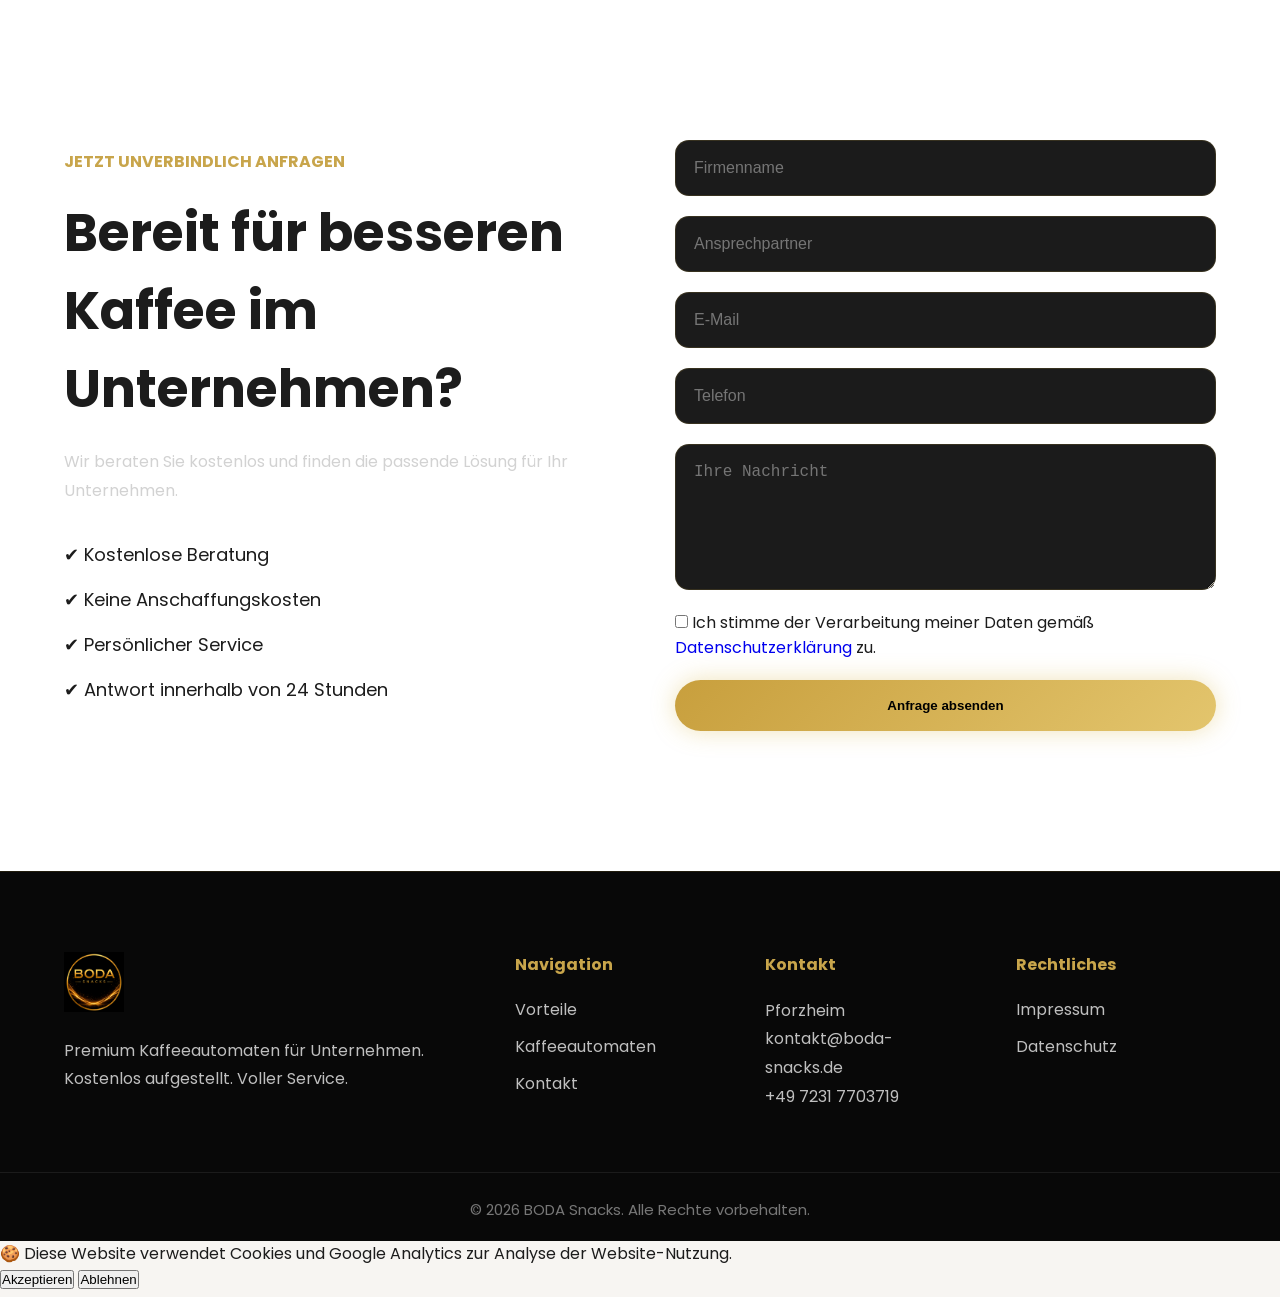
==== commit bdb672a8: "Update index.html" ====
--- a/index.html
+++ b/index.html
@@ -1395,6 +1395,28 @@
 <script>
     lucide.createIcons();
 </script>
-
+<!-- =====================================
+COOKIE BANNER
+===================================== -->
+
+<div id="cookie-banner">
+    <div class="cookie-inner">
+
+        <div>
+            🍪 Diese Website verwendet Cookies und Google Analytics
+            zur Analyse der Website-Nutzung.
+        </div>
+
+        <div class="cookie-buttons">
+            <button id="cookie-accept">
+                Akzeptieren
+            </button>
+
+            <button id="cookie-decline">
+                Ablehnen
+            </button>
+        </div>
+
+    </div>
 </body>
 </html>
--- a/css/style.css
+++ b/css/style.css
@@ -2771,3 +2771,205 @@
     user-select: none;
     -webkit-user-select: none;
 }
+
+/* =========================================
+   BODA KAFFEE – MOBILE FIX
+   ========================================= */
+
+@media (max-width: 600px) {
+
+    html,
+    body {
+        width: 100%;
+        max-width: 100%;
+        overflow-x: hidden;
+    }
+
+    .container {
+        width: 90%;
+        max-width: 100%;
+        margin-left: auto;
+        margin-right: auto;
+    }
+
+    section {
+        padding: 80px 0;
+    }
+
+    /* ---------- NAVBAR ---------- */
+
+    .navbar {
+        width: 94% !important;
+        top: 14px;
+        padding: 12px 16px !important;
+        border-radius: 50px;
+    }
+
+    .logo img {
+        height: 42px;
+        width: auto;
+    }
+
+    .btn-nav {
+        display: flex !important;
+        flex: 1 1 auto !important;
+        min-width: 0;
+        padding: 12px 14px !important;
+        font-size: 14px;
+        white-space: nowrap;
+        margin-left: 10px !important;
+    }
+
+    .hamburger {
+        display: flex;
+        flex: 0 0 auto;
+        margin-left: 12px;
+    }
+
+    .hamburger span {
+        width: 25px;
+    }
+
+
+    /* ---------- HERO ---------- */
+
+    .hero {
+        min-height: 100svh;
+        padding: 120px 0 60px;
+    }
+
+    .hero-content {
+        width: 90%;
+        max-width: 90%;
+        padding: 30px 22px;
+        border-radius: 24px;
+    }
+
+    .hero-badge {
+        max-width: 100%;
+        padding: 10px 15px;
+        margin-bottom: 24px;
+        font-size: 12px;
+        white-space: normal;
+    }
+
+    .hero h1 {
+        font-size: clamp(38px, 11vw, 52px);
+        line-height: 1.05;
+        letter-spacing: -1px;
+        max-width: 100%;
+        overflow-wrap: break-word;
+        margin-bottom: 25px;
+    }
+
+    .hero p {
+        font-size: 16px;
+        line-height: 1.65;
+        max-width: 100%;
+        margin-bottom: 25px;
+    }
+
+    .hero-buttons {
+        flex-direction: column;
+        gap: 12px;
+        width: 100%;
+    }
+
+    .hero-buttons .btn-gold,
+    .hero-buttons .btn-outline {
+        width: 100%;
+        height: 54px !important;
+        min-height: 54px !important;
+        max-height: 54px !important;
+        padding: 0 18px !important;
+        margin-top: 0 !important;
+    }
+
+
+    /* ---------- ALLGEMEINE ÜBERSCHRIFTEN ---------- */
+
+    .section-title {
+        width: 100%;
+        max-width: 100%;
+        margin-bottom: 45px;
+    }
+
+    .section-title span {
+        font-size: 13px;
+    }
+
+    .section-title h2 {
+        display: block;
+        width: 100%;
+        max-width: 100%;
+        font-size: 34px;
+        line-height: 1.15;
+        letter-spacing: -0.5px;
+        overflow-wrap: break-word;
+        margin: 16px 0 28px;
+    }
+
+    .section-title p {
+        font-size: 16px;
+        line-height: 1.6;
+    }
+
+
+    /* ---------- VORTEILE ---------- */
+
+    .benefit-grid {
+        grid-template-columns: 1fr;
+    }
+
+    .benefit-card {
+        padding: 30px 24px;
+    }
+
+
+    /* ---------- KAFFEE ---------- */
+
+    .showcase-grid {
+        grid-template-columns: 1fr;
+        gap: 40px;
+    }
+
+    .showcase-content h2 {
+        font-size: 34px;
+        line-height: 1.15;
+    }
+
+    .showcase-content p {
+        font-size: 16px;
+    }
+
+
+    /* ---------- PROCESS ---------- */
+
+    .process-grid {
+        grid-template-columns: 1fr;
+        gap: 22px;
+    }
+
+    .process-card {
+        width: 100%;
+        padding: 30px 24px;
+    }
+
+    .process-card h3 {
+        font-size: 22px;
+    }
+
+
+    /* ---------- CTA ---------- */
+
+    .cta-grid {
+        grid-template-columns: 1fr;
+        gap: 45px;
+    }
+
+    .cta-text h2 {
+        font-size: 34px;
+        line-height: 1.15;
+    }
+
+}
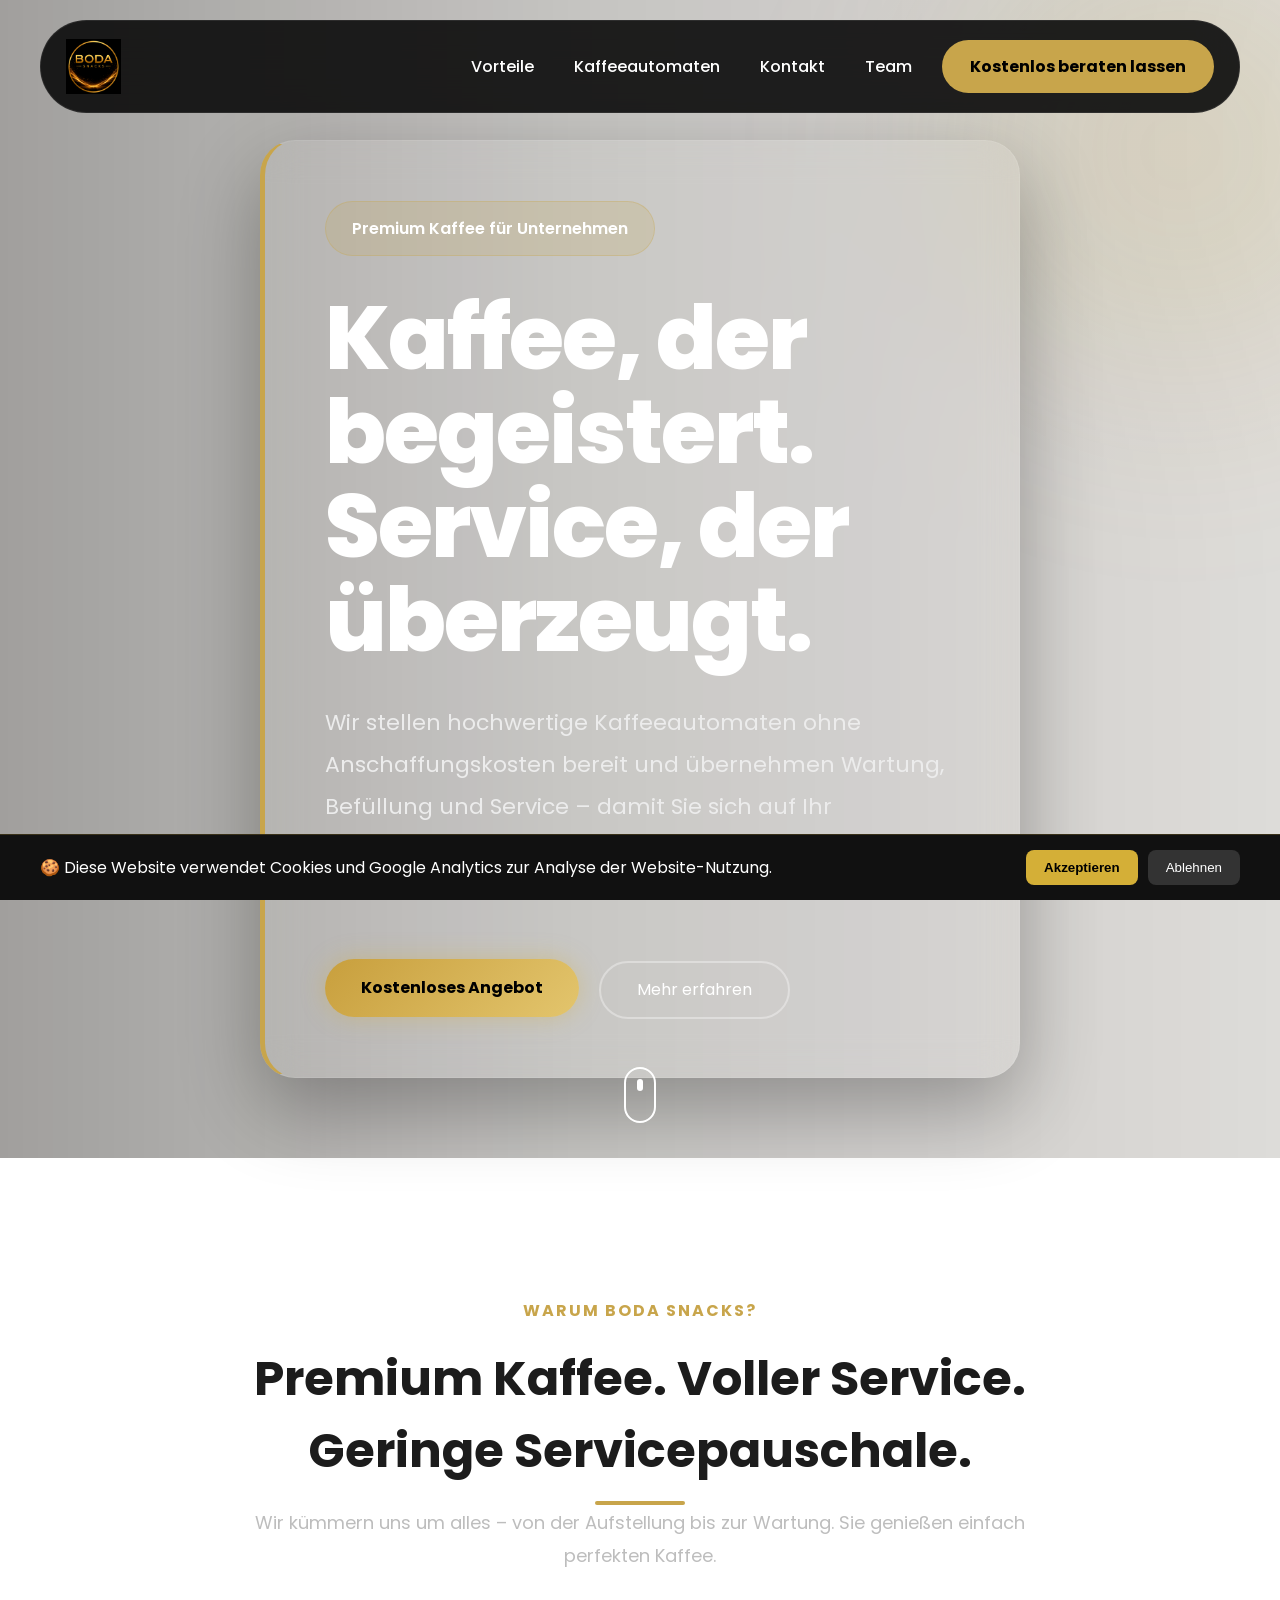
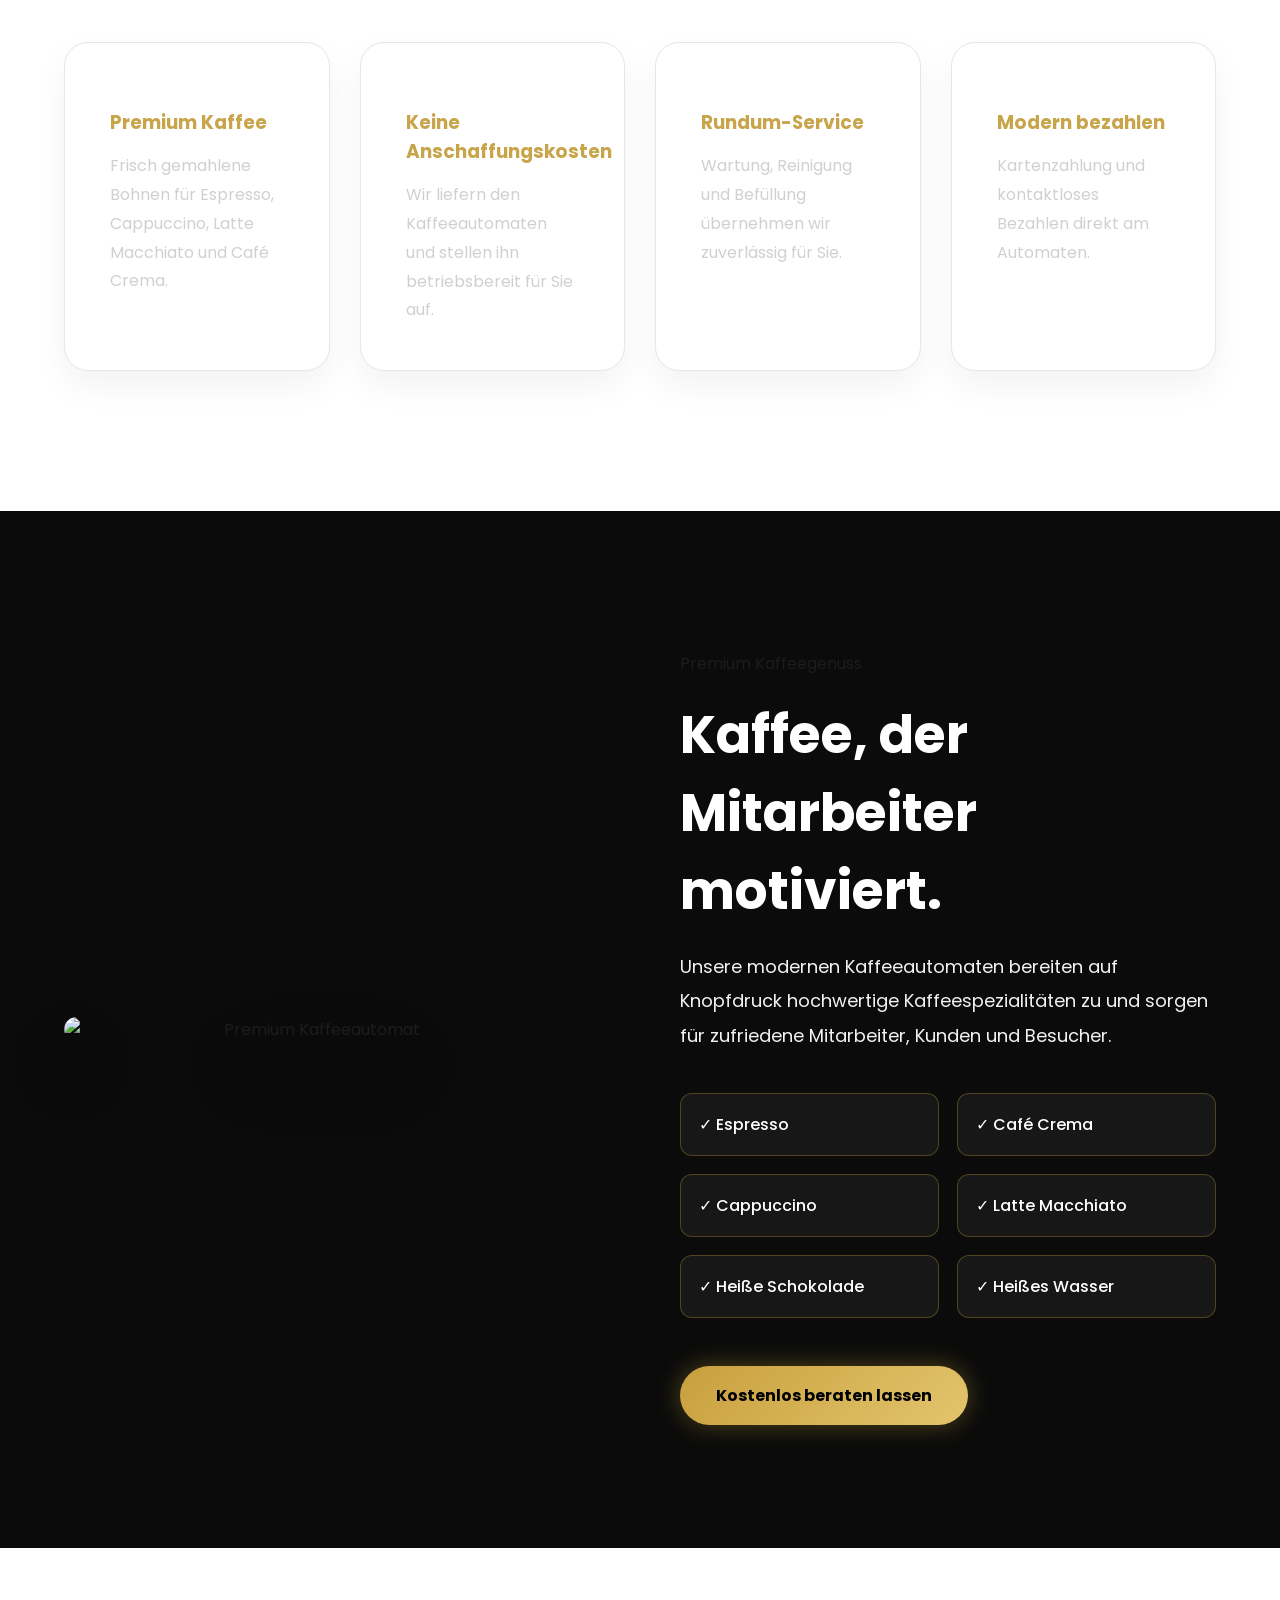
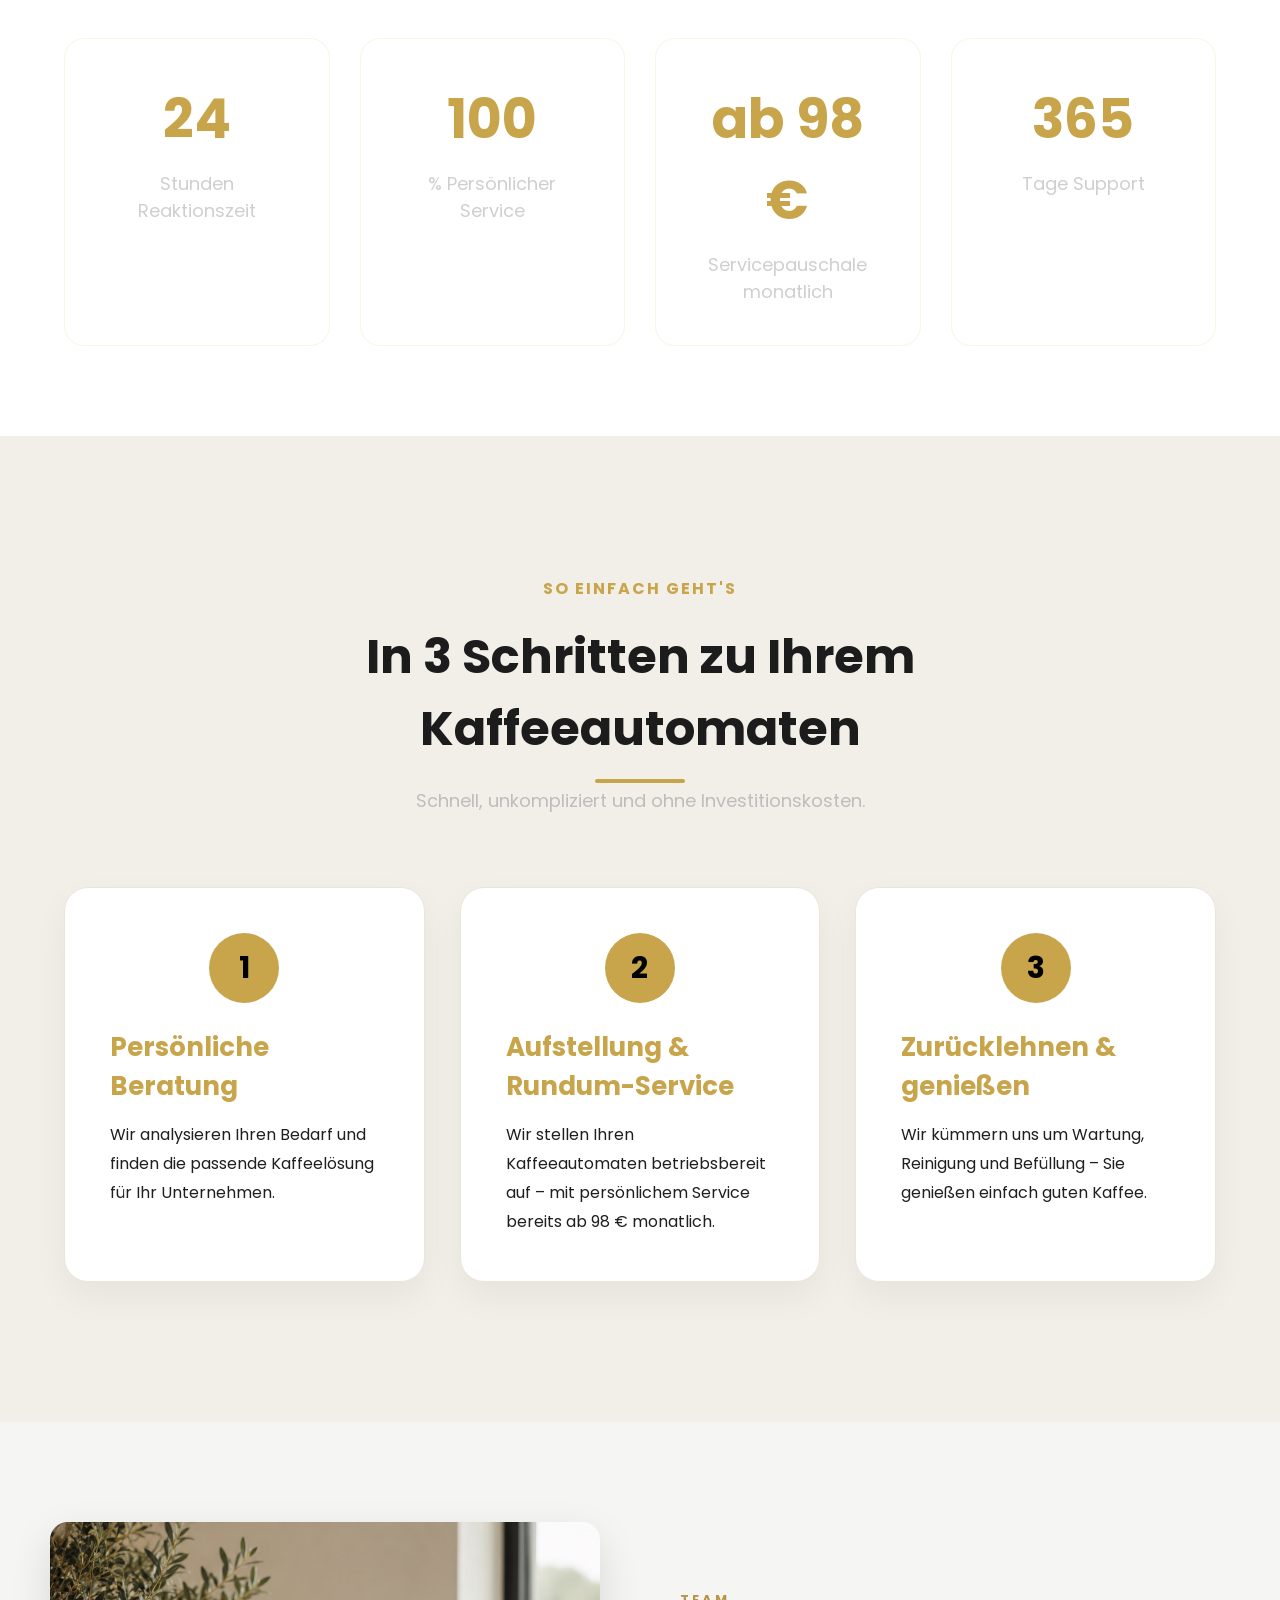
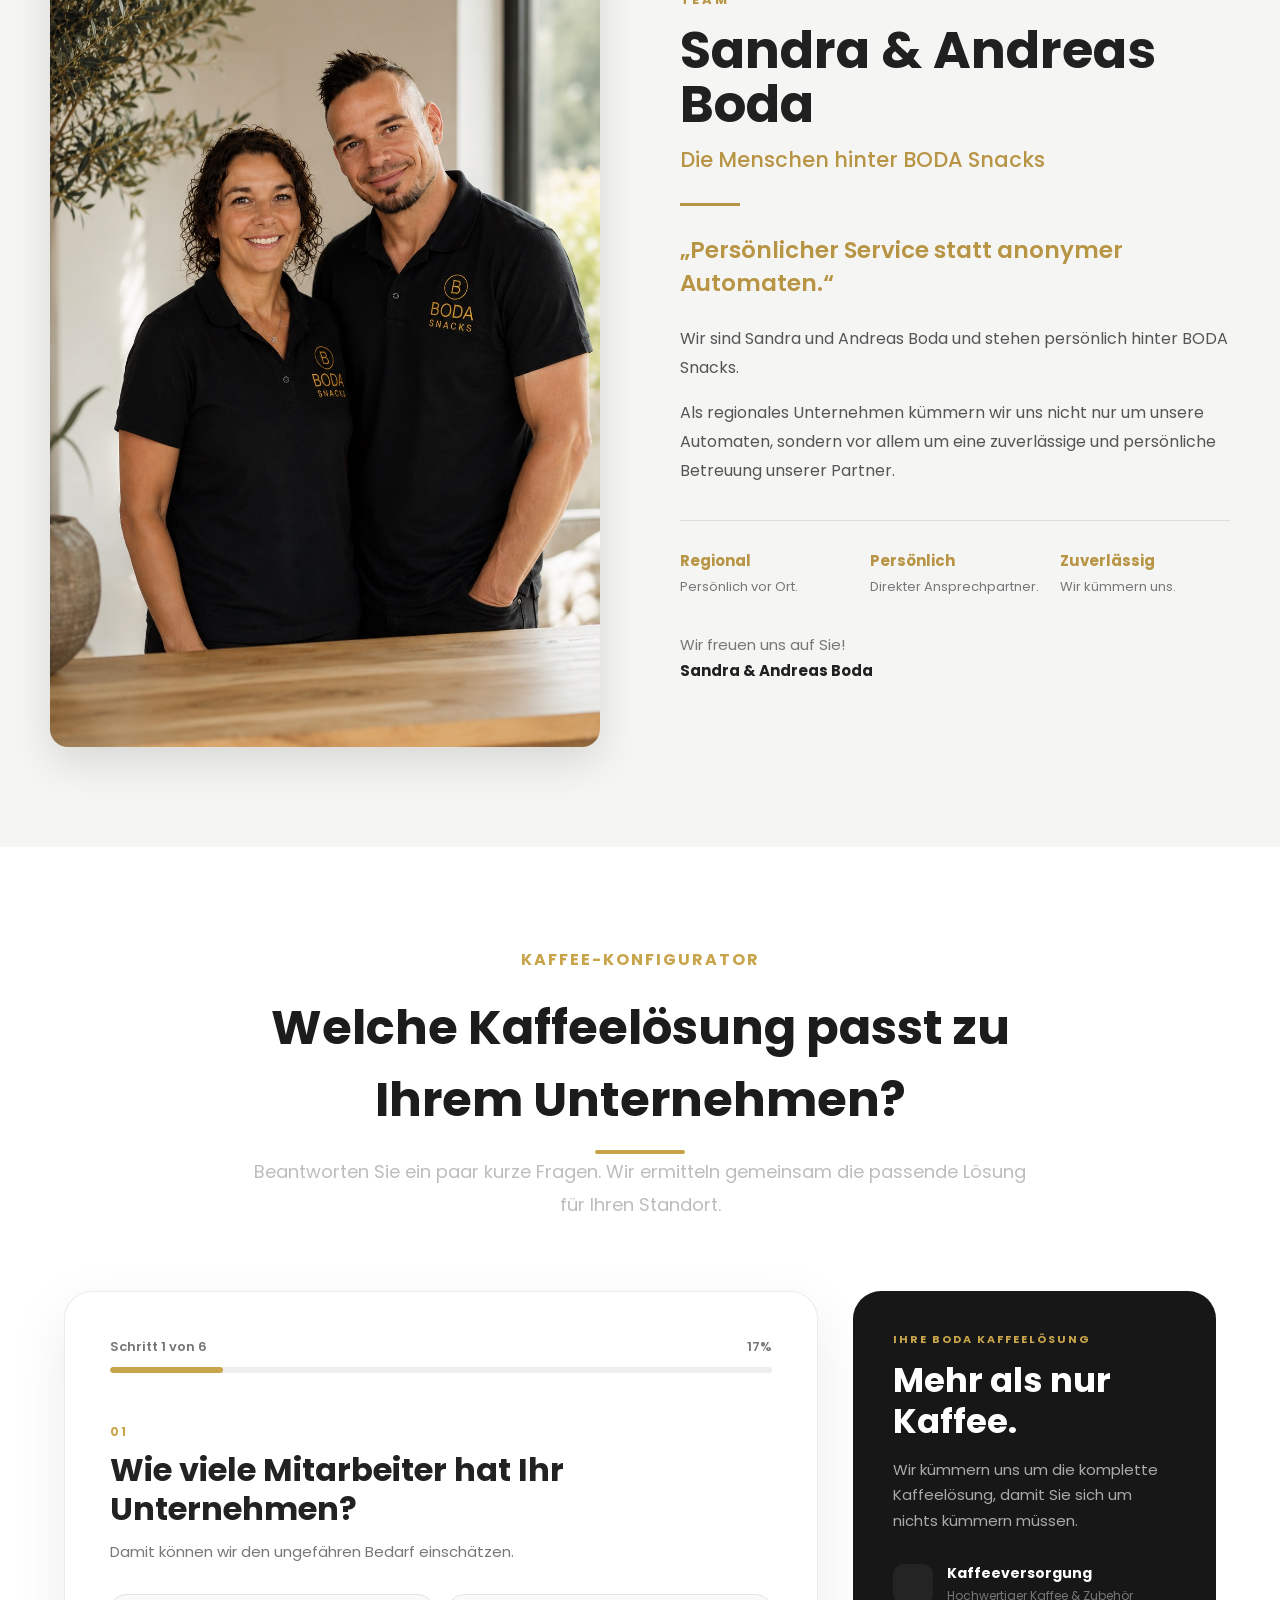
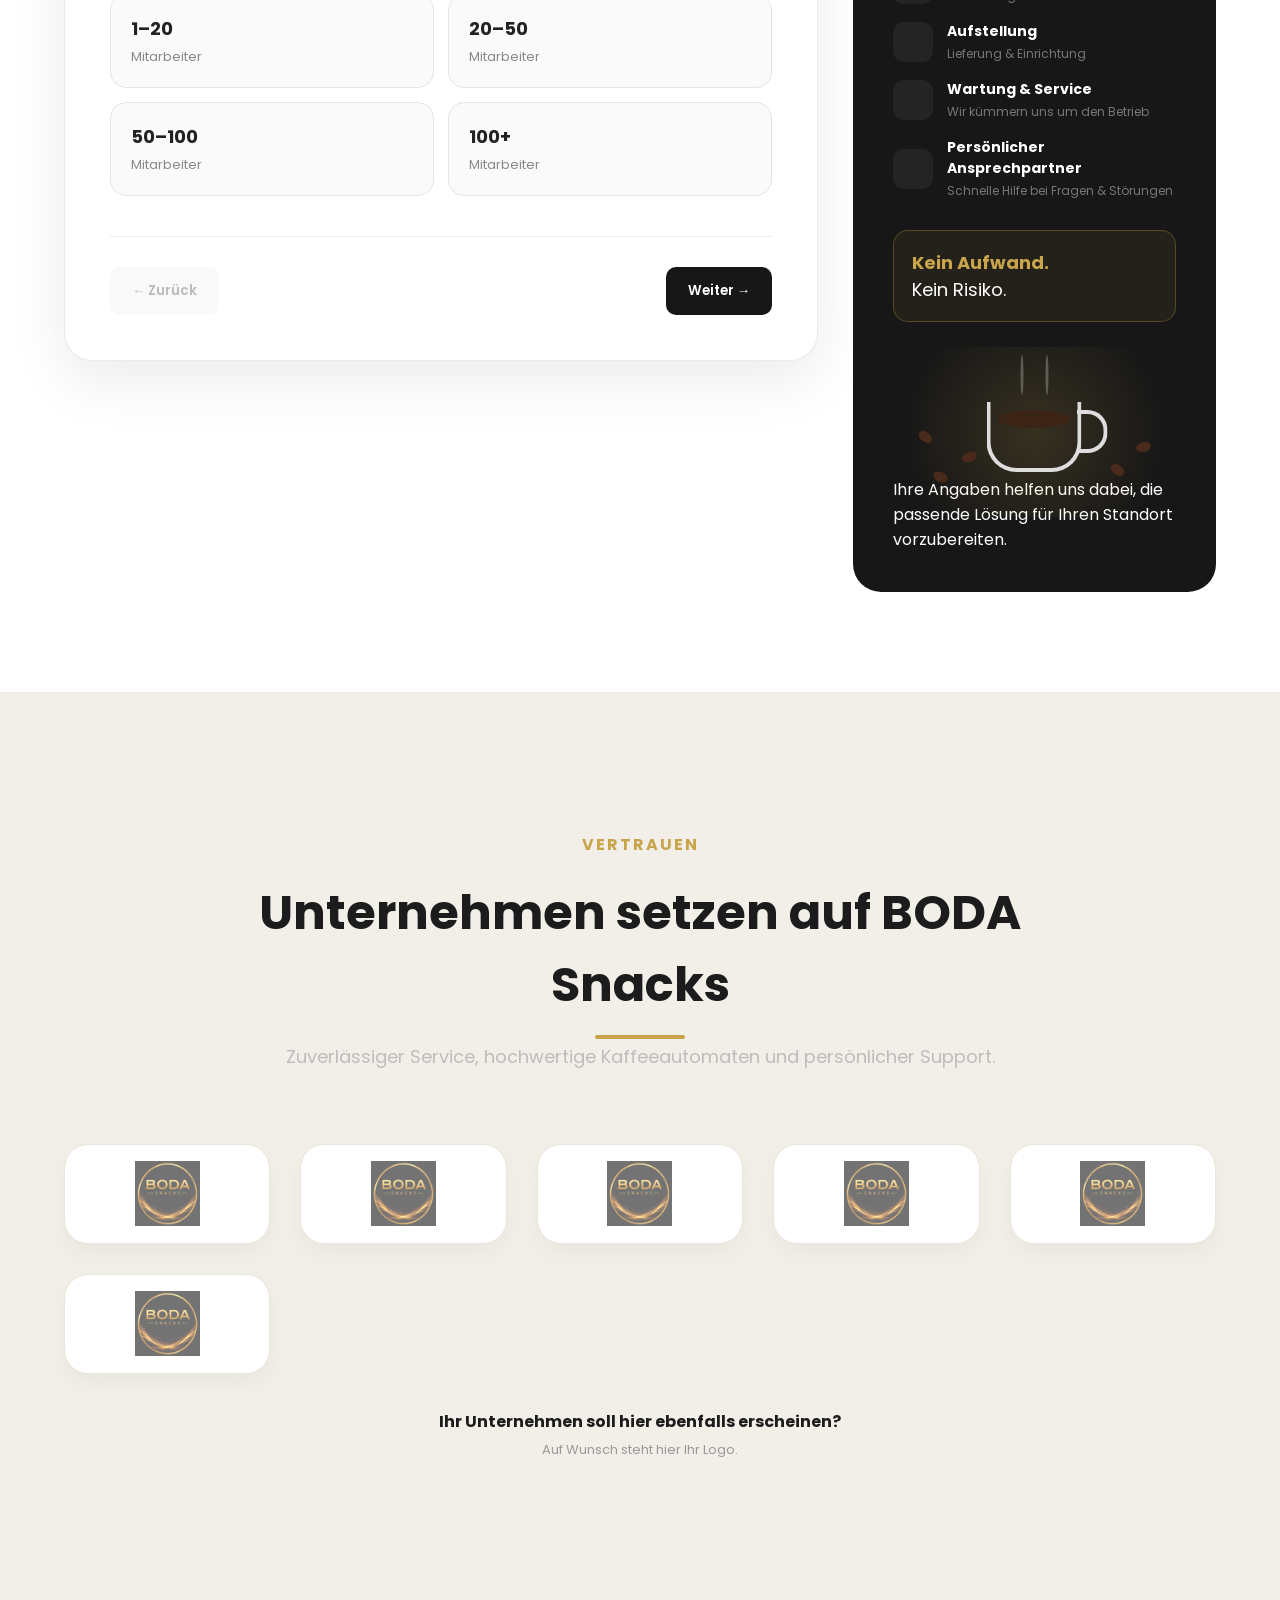
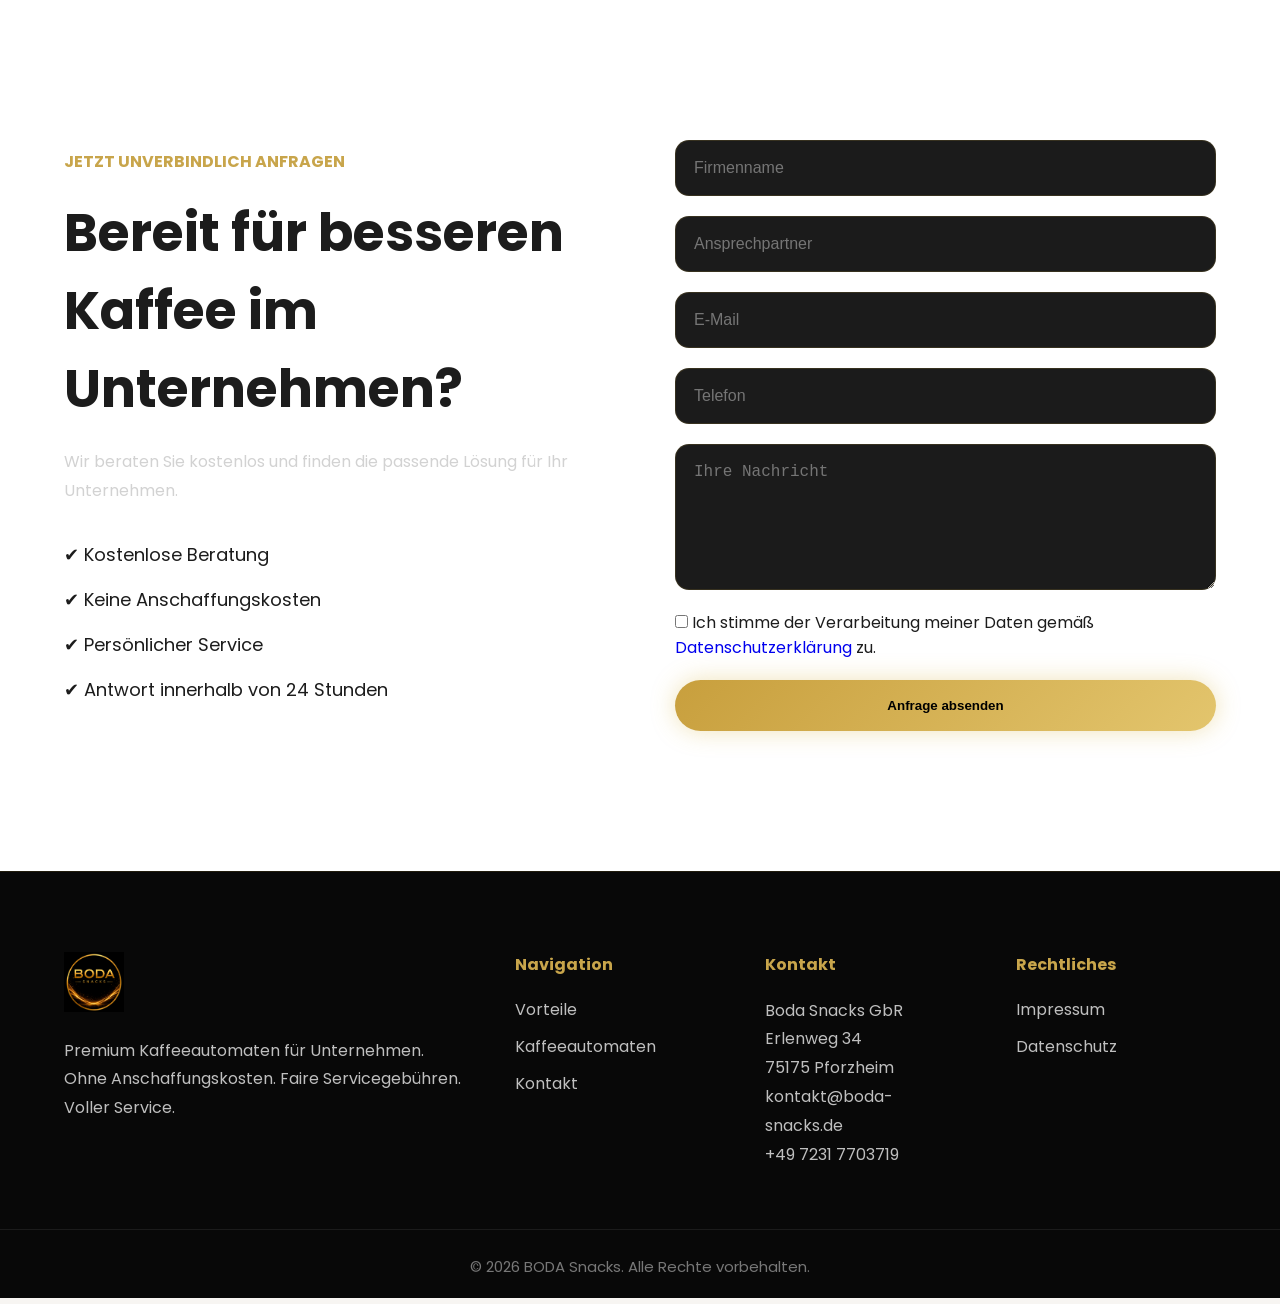
==== commit aec0e820: "Update index.html" ====
--- a/index.html
+++ b/index.html
@@ -1342,11 +1342,10 @@
 
             <img src="logo.png" alt="BODA Snacks" class="footer-logo">
 
-            <p>
-                Premium Kaffeeautomaten für Unternehmen.
-                Kostenlos aufgestellt. Voller Service.
-            </p>
-
+           <p>
+    Premium Kaffeeautomaten für Unternehmen.
+    Ohne Anschaffungskosten. Faire Servicegebühren. Voller Service.
+    </p>
         </div>
 
         <div>
@@ -1362,8 +1361,9 @@
         <div>
 
             <h4>Kontakt</h4>
-
-            <p>Pforzheim</p>
+            <p>Boda Snacks GbR</p>
+            <p>Erlenweg 34</p>
+            <p>75175 Pforzheim</p>
             <p>kontakt@boda-snacks.de</p>
             <p>+49 7231 7703719</p>
 
--- a/css/style.css
+++ b/css/style.css
@@ -2973,3 +2973,81 @@
     }
 
 }
+/* =====================================
+   COOKIE BANNER
+===================================== */
+
+#cookie-banner {
+    position: fixed;
+    bottom: 0;
+    left: 0;
+    width: 100%;
+    background: #111;
+    padding: 15px;
+    z-index: 999999;
+    border-top: 1px solid rgba(212,175,55,.2);
+    color: white;
+}
+
+.cookie-inner {
+    max-width: 1200px;
+    margin: auto;
+
+    display: flex;
+    justify-content: space-between;
+    align-items: center;
+
+    gap: 20px;
+    flex-wrap: wrap;
+}
+
+.cookie-buttons {
+    display: flex;
+    gap: 10px;
+}
+
+#cookie-accept {
+    background: #d4af37;
+    color: #000;
+    border: none;
+
+    padding: 10px 18px;
+    border-radius: 8px;
+
+    cursor: pointer;
+    font-weight: bold;
+}
+
+#cookie-decline {
+    background: #333;
+    color: white;
+    border: none;
+
+    padding: 10px 18px;
+    border-radius: 8px;
+
+    cursor: pointer;
+}
+
+
+/* COOKIE – MOBILE */
+
+@media (max-width: 600px) {
+
+    .cookie-inner {
+        flex-direction: column;
+        align-items: stretch;
+        text-align: center;
+        gap: 12px;
+    }
+
+    .cookie-buttons {
+        width: 100%;
+    }
+
+    #cookie-accept,
+    #cookie-decline {
+        flex: 1;
+    }
+
+}
